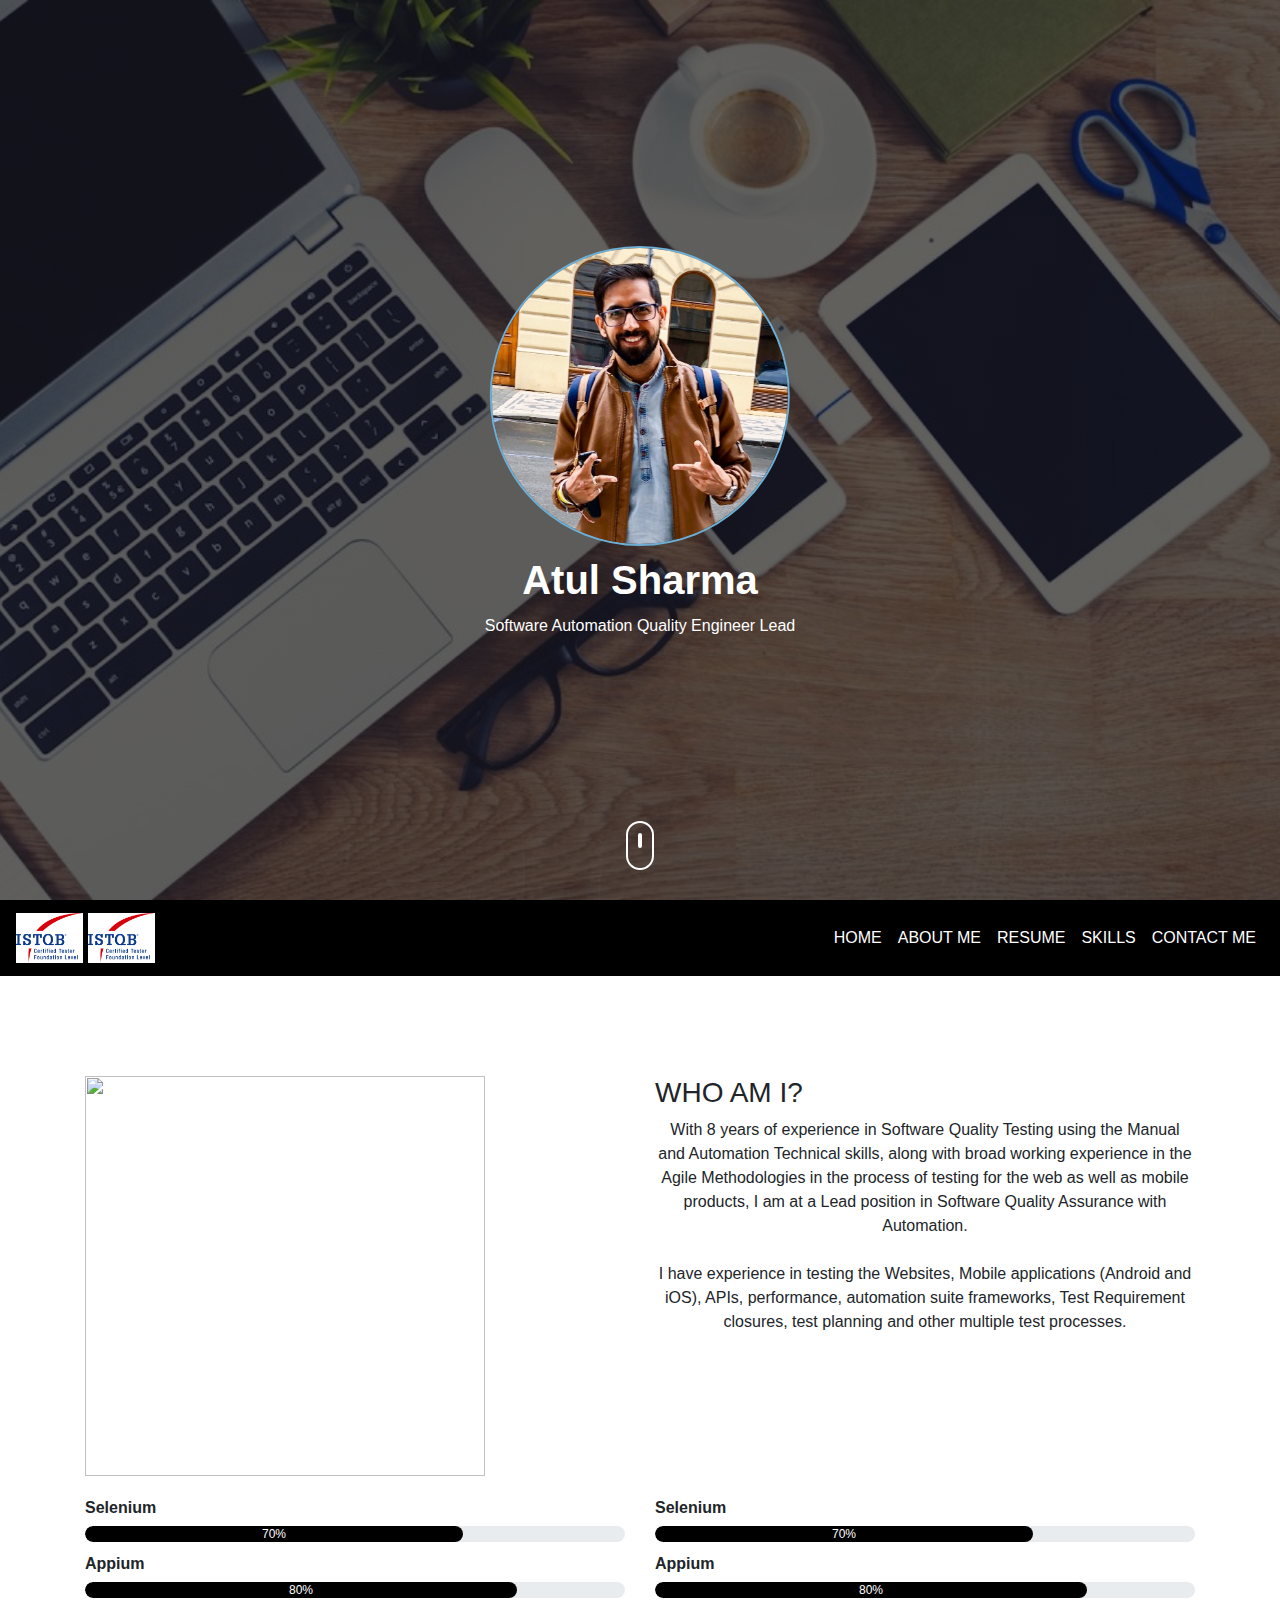
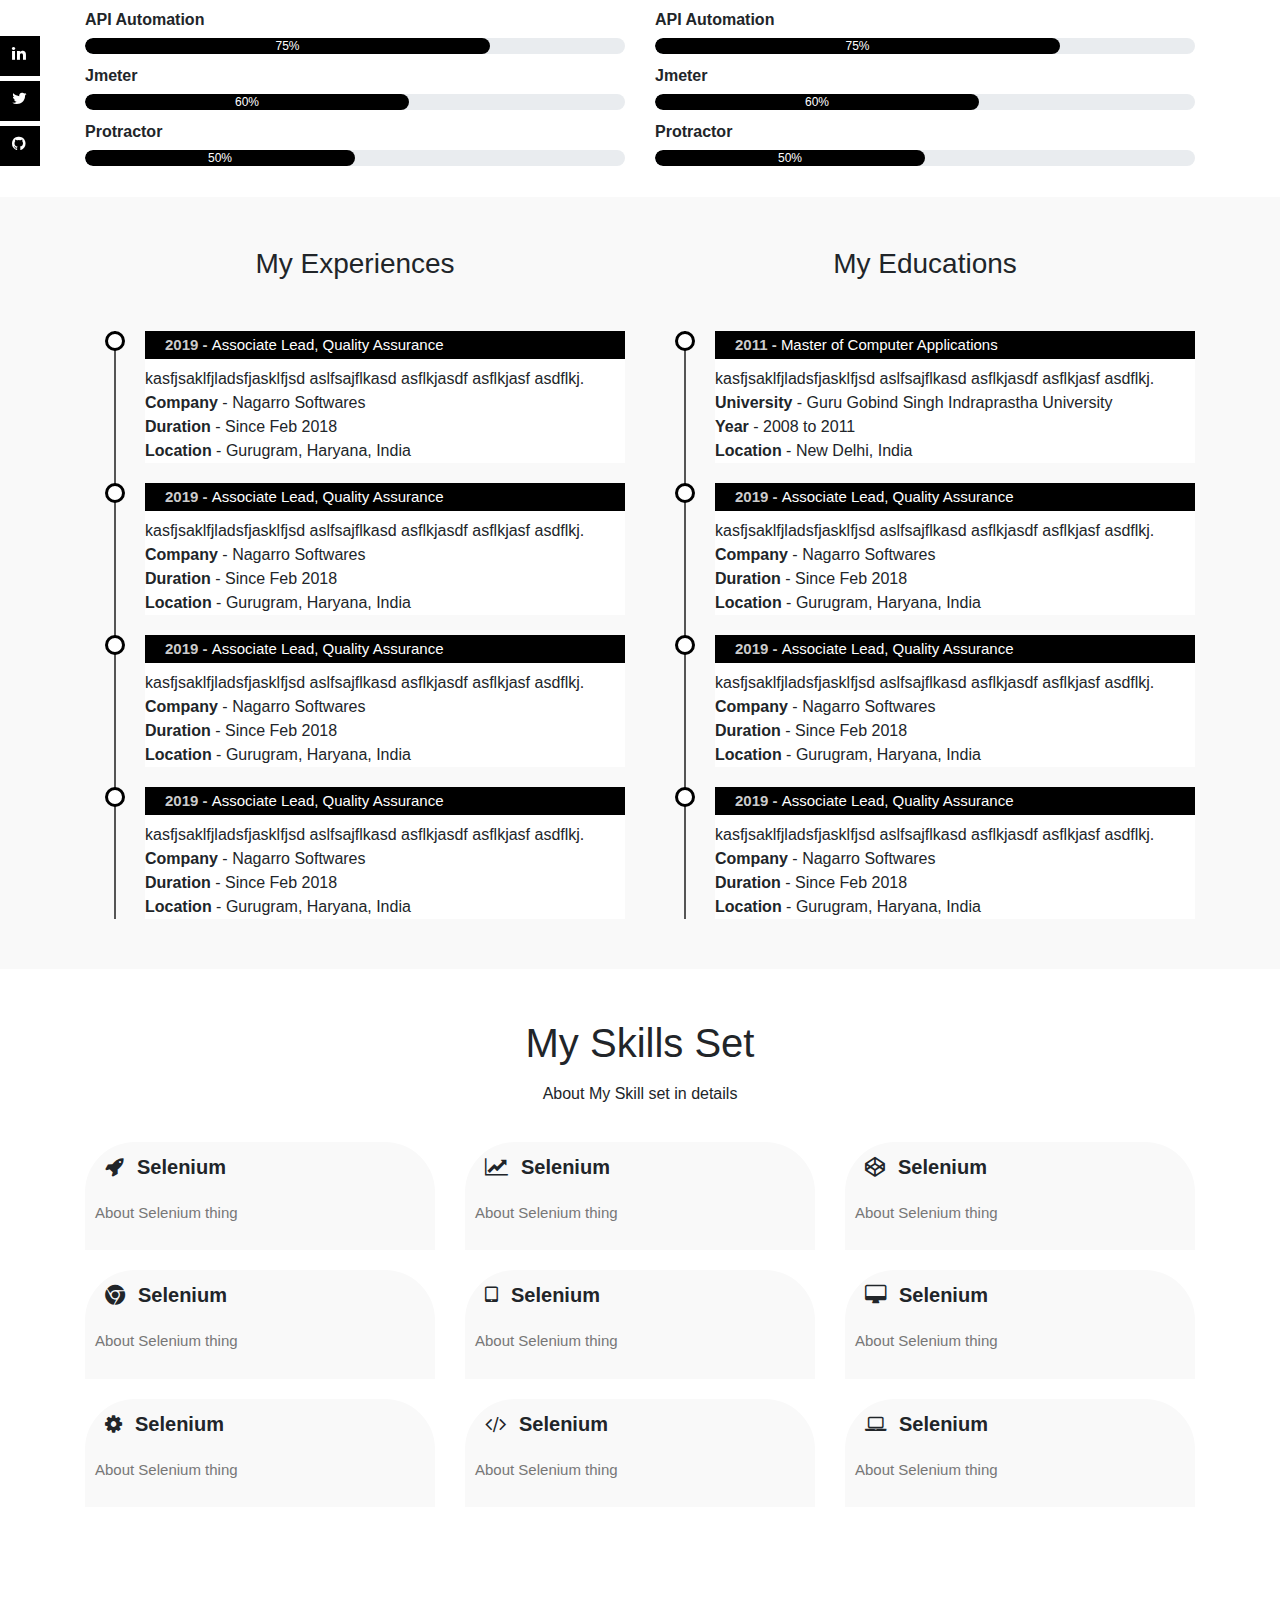
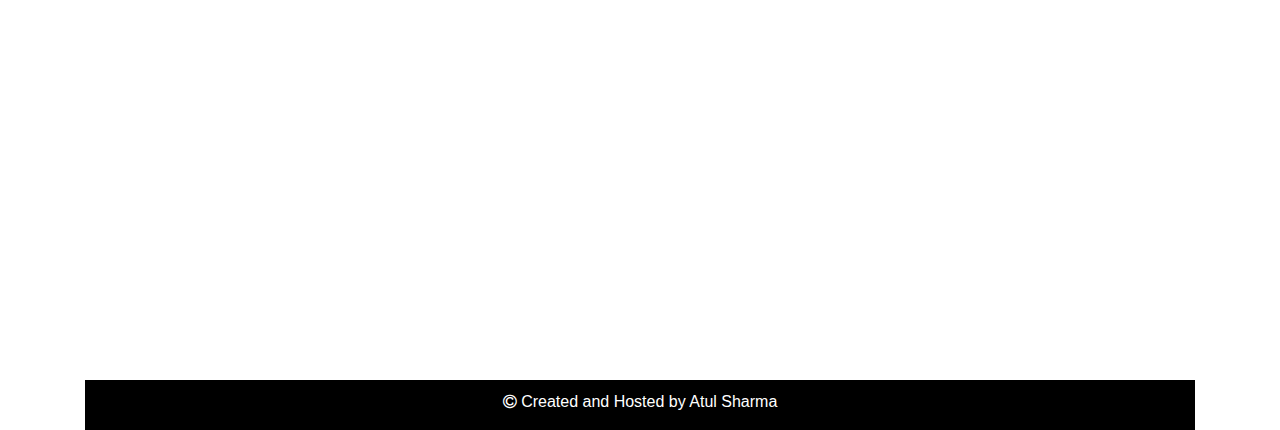
==== index.html @ bc39ff51 "updated index.html" ====
<html>

<head>
    <title> Atul Sharma - Profile and Experience</title>
    <link rel="stylesheet" href="style.css">
    <link rel="stylesheet" href="https://stackpath.bootstrapcdn.com/bootstrap/4.4.1/css/bootstrap.min.css">
    <script src="https://code.jquery.com/jquery-3.4.1.slim.min.js"></script>
    <script src="https://cdn.jsdelivr.net/npm/popper.js@1.16.0/dist/umd/popper.min.js"></script>
    <script src="https://stackpath.bootstrapcdn.com/bootstrap/4.4.1/js/bootstrap.min.js"></script>
    <link rel="stylesheet" href="https://stackpath.bootstrapcdn.com/font-awesome/4.7.0/css/font-awesome.min.css">
</head>

<body>
    <!------------ Section Header -------------->
    <section id="header">
        <div class="container text-center">
            <div class="user-box">
                <img src="img/croppedImage.jpg">
                <h1>Atul Sharma</h1>
                <p>Software Automation Quality Engineer Lead</p>
            </div>
        </div>
        <div class="scroll-btn">
            <div class="scroll-bar">
                <a href="#about"><span> </span></a>
            </div>
        </div>
    </section>
    <!---------------- User Info ------------------->
    <section id="user-info">
        <div class="nav-bar">
            <nav class="navbar navbar-expand-lg">
                <a class="navbar-brand" href="#"><img src="img/istqb.jpg">
                    <!---- We can add multiple images here under 'a' tag ----->
                    <img src="img/istqb.jpg">
                </a>
                <button class="navbar-toggler" type="button" data-toggle="collapse" data-target="#navbarNav"
                    aria-controls="navbarNav" aria-expanded="false" aria-label="Toggle navigation">
                    <i class="fa fa-bars"></i>
                </button>
                <div class="collapse navbar-collapse" id="navbarNav">
                    <ul class="navbar-nav ml-auto">
                        <li class="nav-item active">
                            <a class="nav-link" href="#top">HOME</a>
                        </li>
                        <li class="nav-item">
                            <a class="nav-link" href="#about">ABOUT ME</a>
                        </li>
                        <li class="nav-item">
                            <a class="nav-link" href="#resume">RESUME</a>
                        </li>
                        <li class="nav-item">
                            <a class="nav-link" href="#skills">SKILLS</a>
                        </li>
                        <li class="nav-item">
                            <a class="nav-link" href="#contact">CONTACT ME</a>
                        </li>

                    </ul>
                </div>
            </nav>
        </div>
        <!-- --------------------- About ----------------->
        <div class="about container" id="about">

            <div class="row">
                <div class="col-md-6 text center">
                    <img src="img/curl-box-bg.svg" class="profile-img">

                </div>

                <div class="col-md-6">
                    <h3>WHO AM I?</h3>
                    <p align="center"> With 8 years of experience in Software Quality Testing using the Manual and
                        Automation Technical skills, along with broad working experience in the Agile Methodologies in
                        the process of testing for the web as well as mobile products, I am at a Lead position in
                        Software Quality Assurance with Automation.
                        <br><br>I have experience in testing the Websites, Mobile applications (Android and iOS), APIs,
                        performance, automation suite frameworks, Test Requirement closures, test planning and other
                        multiple test processes.
                    </p>



                </div>

            </div>
        </div>
        <div class="about container" id="aboutSkills">

            <div class="row">
                <div class="col-md-6 text center">

                    <div class="skills-bar">
                        <p>Selenium</p>
                        <div class="progress">
                            <div class="progress-bar" style="width: 70%;">70%</div>
                        </div>

                        <p>Appium</p>
                        <div class="progress">
                            <div class="progress-bar" style="width: 80%;">80%</div>
                        </div>

                        <p>API Automation</p>
                        <div class="progress">
                            <div class="progress-bar" style="width: 75%;">75%</div>
                        </div>

                        <p>Jmeter</p>
                        <div class="progress">
                            <div class="progress-bar" style="width: 60%;">60%</div>
                        </div>

                        <p>Protractor</p>
                        <div class="progress">
                            <div class="progress-bar" style="width: 50%;">50%</div>
                        </div>


                    </div>
                </div>
                <div class="col-md-6 text center">

                    <div class="skills-bar">
                        <p>Selenium</p>
                        <div class="progress">
                            <div class="progress-bar" style="width: 70%;">70%</div>
                        </div>

                        <p>Appium</p>
                        <div class="progress">
                            <div class="progress-bar" style="width: 80%;">80%</div>
                        </div>

                        <p>API Automation</p>
                        <div class="progress">
                            <div class="progress-bar" style="width: 75%;">75%</div>
                        </div>

                        <p>Jmeter</p>
                        <div class="progress">
                            <div class="progress-bar" style="width: 60%;">60%</div>
                        </div>

                        <p>Protractor</p>
                        <div class="progress">
                            <div class="progress-bar" style="width: 50%;">50%</div>
                        </div>


                    </div>
                </div>
            </div>
        </div>
        <div class="social-icons">
            <ul>
                <a href="#">
                </a><a href="https://www.linkedin.com/in/a2l/" target="_blank">
                    <li><i class="fa fa-linkedin"></i></li>
                </a>
                <a href="https://twitter.com/witty_A2L" target="_blank">
                    <li><i class="fa fa-twitter"></i></li>
                </a>
                <a href="https://github.com/Atulsharma8790" target="_blank">
                    <li><i class="fa fa-github"></i></li>
                </a>
                <!-- <a href="https://www.facebook.com" target="_blank">
                    <li><i class="fa fa-facebook"></i></li>
                </a> -->

            </ul>
        </div>
        <!-- ------------------- Resume ----------------- -->

        <div class="resume" id="resume">
            <div class="container">
                <div class="row">
                    <div class="col-md-6">
                        <h3 class="text-center">My Experiences</h3>
                        <ul class="timeline">
                            <li>
                                <h4><span>2019 - </span>Associate Lead, Quality Assurance</h4>
                                <p>kasfjsaklfjladsfjasklfjsd aslfsajflkasd asflkjasdf asflkjasf asdflkj. <br>
                                    <b>Company</b> - Nagarro Softwares<br>
                                    <b>Duration</b> - Since Feb 2018<br>
                                    <b>Location</b> - Gurugram, Haryana, India<br>
                                </p>
                            </li>

                            <li>
                                <h4><span>2019 - </span>Associate Lead, Quality Assurance</h4>
                                <p>kasfjsaklfjladsfjasklfjsd aslfsajflkasd asflkjasdf asflkjasf asdflkj. <br>
                                    <b>Company</b> - Nagarro Softwares<br>
                                    <b>Duration</b> - Since Feb 2018<br>
                                    <b>Location</b> - Gurugram, Haryana, India<br>
                                </p>
                            </li>

                            <li>
                                <h4><span>2019 - </span>Associate Lead, Quality Assurance</h4>
                                <p>kasfjsaklfjladsfjasklfjsd aslfsajflkasd asflkjasdf asflkjasf asdflkj. <br>
                                    <b>Company</b> - Nagarro Softwares<br>
                                    <b>Duration</b> - Since Feb 2018<br>
                                    <b>Location</b> - Gurugram, Haryana, India<br>
                                </p>
                            </li>

                            <li>
                                <h4><span>2019 - </span>Associate Lead, Quality Assurance</h4>
                                <p>kasfjsaklfjladsfjasklfjsd aslfsajflkasd asflkjasdf asflkjasf asdflkj. <br>
                                    <b>Company</b> - Nagarro Softwares<br>
                                    <b>Duration</b> - Since Feb 2018<br>
                                    <b>Location</b> - Gurugram, Haryana, India<br>
                                </p>
                            </li>
                        </ul>
                    </div>

                    <div class="col-md-6">
                        <h3 class="text-center">My Educations</h3>
                        <ul class="timeline">
                            <li>
                                <h4><span>2011 - </span>Master of Computer Applications</h4>
                                <p>kasfjsaklfjladsfjasklfjsd aslfsajflkasd asflkjasdf asflkjasf asdflkj. <br>
                                    <b>University</b> - Guru Gobind Singh Indraprastha University<br>
                                    <b>Year</b> - 2008 to 2011<br>
                                    <b>Location</b> - New Delhi, India<br>
                                </p>
                            </li>

                            <li>
                                <h4><span>2019 - </span>Associate Lead, Quality Assurance</h4>
                                <p>kasfjsaklfjladsfjasklfjsd aslfsajflkasd asflkjasdf asflkjasf asdflkj. <br>
                                    <b>Company</b> - Nagarro Softwares<br>
                                    <b>Duration</b> - Since Feb 2018<br>
                                    <b>Location</b> - Gurugram, Haryana, India<br>
                                </p>
                            </li>

                            <li>
                                <h4><span>2019 - </span>Associate Lead, Quality Assurance</h4>
                                <p>kasfjsaklfjladsfjasklfjsd aslfsajflkasd asflkjasdf asflkjasf asdflkj. <br>
                                    <b>Company</b> - Nagarro Softwares<br>
                                    <b>Duration</b> - Since Feb 2018<br>
                                    <b>Location</b> - Gurugram, Haryana, India<br>
                                </p>
                            </li>

                            <li>
                                <h4><span>2019 - </span>Associate Lead, Quality Assurance</h4>
                                <p>kasfjsaklfjladsfjasklfjsd aslfsajflkasd asflkjasdf asflkjasf asdflkj. <br>
                                    <b>Company</b> - Nagarro Softwares<br>
                                    <b>Duration</b> - Since Feb 2018<br>
                                    <b>Location</b> - Gurugram, Haryana, India<br>
                                </p>
                            </li>
                        </ul>
                    </div>
                </div>
            </div>
        </div>

        <!-- ----------- Skills ---------------->
        <div class="skills" id="skills">
            <div class="container">
                <h1 class="text-center">My Skills Set</h1>
                <p class="text-center">About My Skill set in details</p>

                <div class="row">
                    <div class="col-md-4">

                        <div class="skills-box">
                            <i class="fa fa-rocket"></i><span>Selenium</span>
                            <p>About Selenium thing</p>

                        </div>
                    </div>

                    <div class="col-md-4">

                        <div class="skills-box">
                            <i class="fa fa-line-chart"></i><span>Selenium</span>
                            <p>About Selenium thing</p>

                        </div>
                    </div>

                    <div class="col-md-4">

                        <div class="skills-box">
                            <i class="fa fa-codepen"></i><span>Selenium</span>
                            <p>About Selenium thing</p>

                        </div>
                    </div>
                </div>


                <div class="row">
                    <div class="col-md-4">

                        <div class="skills-box">
                            <i class="fa fa-chrome"></i><span>Selenium</span>
                            <p>About Selenium thing</p>

                        </div>
                    </div>

                    <div class="col-md-4">

                        <div class="skills-box">
                            <i class="fa fa-tablet"></i><span>Selenium</span>
                            <p>About Selenium thing</p>

                        </div>
                    </div>

                    <div class="col-md-4">

                        <div class="skills-box">
                            <i class="fa fa-desktop"></i><span>Selenium</span>
                            <p>About Selenium thing</p>

                        </div>
                    </div>
                </div>

                <div class="row">
                    <div class="col-md-4">

                        <div class="skills-box">
                            <i class="fa fa-cog"></i><span>Selenium</span>
                            <p>About Selenium thing</p>

                        </div>
                    </div>

                    <div class="col-md-4">

                        <div class="skills-box">
                            <i class="fa fa-code"></i><span>Selenium</span>
                            <p>About Selenium thing</p>

                        </div>
                    </div>

                    <div class="col-md-4">

                        <div class="skills-box">
                            <i class="fa fa-laptop"></i><span>Selenium</span>
                            <p>About Selenium thing</p>

                        </div>
                    </div>
                </div>


            </div>
        </div>

        <!-- ---------------------------- Contact ------------------------->

        <div class="contact" id="contact">
            <div class="container text-center">
                <h1>Contact Me</h1>
                <p class="text-center">Text to Contact me at </p>

                <div class="row">
                    <div class="col-md-4">
                        <i class="fa fa-phone"></i>
                        <a href="tel:+91-9953893369">
                            <p>+91-9953893369</p>
                        </a>
                    </div>
                    <div class="col-md-4">
                        <i class="fa fa-envelope"></i>
                        <p><a href="mailto:atulsharma8790@gmail.com">atulsharma8790@gmail.com</a></p>
                    </div>
                    <div class="col-md-4">
                        <i class="fa fa-skype"></i>
                        <a href="skype:atulsharma4710">
                            <p>atulsharma4710</p>
                        </a>

                    </div>

                </div>
                <button type="button" class="btn btn-primary"><a href="Atul-Sharma.pdf" target="_blank"
                        download="Resume - Atul Sharma"><i class="fa fa-download"></i> Resume</a></button>


                <button type="button" id="hireMeBtn" class="btn btn-primary"
                    style="background-color: transparent; border: 2px solid white;" data-toggle="modal"
                    data-target="#hireMe"><i class="fa fa-rocket"></i>Hire Me</button>

                <!-- Modal -->
                <div id="hireMe" class="modal fade modalText" role="dialog">
                    <div class="modal-dialog">

                        <!-- Modal content-->
                        <div class="modal-content">
                            <div class="modal-header">
                                <h4 class="modal-title">Enter the Details</h4>
                                <button type="button" class="close" data-dismiss="modal">&times;</button>
                            </div>
                            <div class="modal-body">
                                <form id="hireMeForm" action="https://formsubmit.co/atulsharma8790@gmail.com"
                                    method="POST">
                                    <input type="hidden" name="_template" value="box">
<<<<<<< HEAD
                                    <input type="hidden" id="subject" name="_subject" value="">
=======
                                    <input type="hidden" name="_subject" value="New Mail Received from CV Website!">
>>>>>>> 82ee3b5fd1c518e5555a17d32659a6955528c646

                                    <div class="form-group">
                                        <label for="fullName">Enter Full Name/Company Name* : </label>
                                        <input type="text" class="form-control" id="fullName" name="Name"
                                            placeholder="Enter the full name" required>
                                    </div>

                                    <div class="form-group">
                                        <label for="emailId">Enter Email ID* : </label>
                                        <input type="email" class="form-control" id="emailId" name="Email"
                                            placeholder="Enter Email ID" required>
                                    </div>

                                    <div class="form-group">
                                        <label for="contactInfo">Enter the Contact Details* : </label>
                                        <input type="text" class="form-control" id="contactInfo" name="contactInfo"
                                            placeholder="Enter the Contact Details" required>
                                    </div>

                                    <div class="form-group">
                                        <label for="jobDescription">Enter the Job Description here : </label>
                                        <textarea id="jobDescription" class="form-control" name="JobDetails"
                                            placeholder="Enter the Job Description here..."></textarea>
                                    </div>
                                    <div class="modal-footer">
                                        <button type="submit" class="btn btn-outline-dark"
<<<<<<< HEAD
                                            style="border: 1px solid black;"
                                            onsubmit="var nameDetail = document.getElementById('fullName').value; document.getElementById('subject').value = 'Hiring Mail Received from - '+nameDetail;">Submit</button>
=======
                                            style="border: 1px solid black;">Submit</button>
>>>>>>> 82ee3b5fd1c518e5555a17d32659a6955528c646
                                        <button type="submit" class="btn btn-outline-dark"
                                            style="border: 1px solid black;" data-dismiss="modal">Close</button>
                                    </div>
                                </form>
                            </div>

                        </div>

                    </div>
                </div>

                <div class="footer text-center">
                    <p><i class="fa fa-copyright"></i> Created and Hosted by Atul Sharma </p>
                </div>
            </div>
    </section>

    <!-- -------------- Smooth Scroll ------------->
    <script src="smooth-scroll.js"></script>
    <script>
        var scroll = new SmoothScroll('a[href*="#"]');
    </script>


</body>

</html>
---- style.css ----
body
{
    margin: 0;
    padding: 0;
    font-family: sans-serif;
}
/************* header ****************/
#header
{
    height: 100vh;
    background: linear-gradient(rgba(0,0,0,0.6),rgba(0,0,0,0.6)),url(img/background.jpg);
    background-size: cover;
    background-position: center;
    background-attachment: fixed;
}
.user-box
{
    top: 50%;
    left: 50%;
    transform: translate(-50%,-50%);
    position: absolute;
}
.user-box img
{
    border-radius: 50%;
    width: 300px;
    border: 2px solid #6caed5;
}
.user-box h1
{
    color: white;
    font-weight: bold;
    margin: 10px;
}
.user-box p
{
    color: white;
}
.scroll-btn
{
    bottom: 30px;
    position: absolute;
    left: 50%;
    transform: translate(-50%);
    border: 2px solid #fff;
    padding: 10px 10px 20px;
    border-radius: 30px;
}
.scroll-bar span
{
    border: 2px solid #fff;
    font-size: 10px;
    border-radius: 30px;
}
.scroll-bar
{
    animation: mover 1s infinite alternate;
}
@keyframes mover
{
    0%{transform: translateY(0);}
    100%{transform: translateY(10px);}
}
.about
{
    margin-bottom: -130px;
    padding-top: 100px;
    padding-bottom: 50px;

}
.profile-img
{
    height: 400px;
}
.nav-bar
{
    top: 0;
    position: sticky;
    z-index: 2;
}
.navbar
{
    background-color: #000;
}
.navbar-brand img
{
    height: 50px;
}
.nav-bar .fa-bars
{
    font-size: 35px;
    color: #fff; 
}
.navbar-toggler
{
    outline: none !important;
}
.navbar-nav
{
    float: right;
    text-align: right;

}
.nav-link
{
    color: #fff !important;
}
.skills-bar p
{
    margin-bottom: 6px;
    font-weight: 600;
}
.progress
{
    border-radius: 16px !important;
    margin-bottom: 10px;
}
.progress-bar
{
    border-radius: 16px;
    background: #000 !important;
}
/********** Resume ************/
.resume
{
    margin-top: -50px;
    padding-top: 50px;
    padding-bottom: 30px;
    background-color: #f9f9f9;
}
.resume h3
{
    margin-bottom: 50px;
}
.timeline
{
    list-style-type: none;
    position: relative;
}
.timeline:before
{
    content: '';
    background-color: #555;
    display: inline-block;
    position: absolute;
    left: 29px;
    width: 2px;
    height: 100%;
    z-index: 1;
}
.timeline li
{
    margin-bottom: 20px;
    margin-left: 20px;
    margin-top: 20px;
    background-color: #fff; 
}
.timeline li h4
{
    background-color: #000;
    padding: 5px 0 5px 20px;
    color: #fff;
    font-size: 15px;
}
.timeline li h4 span
{
    font-weight: bold;
    color: #ccc;

}
.timeline li:before
{
    content: '';
    background: #fff;
    display: inline-block;
    position: absolute;
    border-radius: 50%;
    border: 3px solid #000;
    left: 20px;
    width: 20px;
    height: 20px;
    z-index: 1;
}

/****************** Skills *********************/
.skills
{
    padding-bottom: 50px;
    padding-top: 50px;
}
.skills h1
{
    margin-bottom: 15px;
}
.skills-box
{
    background-color: #f9f9f9;
    padding: 10px;
    margin-top: 20px;
    border-top-left-radius: 50px;
    border-top-right-radius: 50px;
}
.skills-box .fa
{
    margin: 0 10px;
    font-size: 20px;
}
.skills-box span
{
    margin: 3px;
    font-size: 20px;
    font-weight: bold;
}
.skills-box p
{
    font-size: 15px;
    margin-top: 20px;
    color: #777;
}
.skills-box:hover
{
    background-color: #000;
    color:#fff;
    border-top-left-radius: 50px;
    border-bottom-right-radius: 50px;
    border-top-right-radius: 0;
    border-bottom-left-radius: 0;
    transition: 1s;
}
.skills-box:hover p
{
    color: #fff;

}
/*************** Contact **************/
.contact
{
    padding-top: 50px;
    background: linear-gradient(rgba(0,0,0,0.8),rgba(0,0,0,0.8)),url(img/background.jpg);
    background-size: cover;
    background-position: center;
    background-attachment: fixed;
    color: #fff;
}
.contact .row
{
    padding: 30px 0;
    font-size: 22px;
}
.contact .col-md-4 .fa
{
    padding: 10px;
    font-size: 40px;
}
.contact .col-md-4 a
{
    color: #fff;
}
.contact .btn
{
    padding: 10px 25px 10px 25px;
    margin: 5px;
    border-radius: 30px;
    border: 2px solid white;
    background: transparent;
}
.contact .btn a
{
    color: #fff;
}
.contact .btn:focus{
    box-shadow: none !important;
}
.contact .btn:hover{
    border: 2px solid #000 !important;
    background-color: #000 !important;
    transition: 0.06s;
}
.contact .btn .fa
{
    margin-right: 10px;
}
.footer
{
    background: #000;
    height: 50px;
    margin-top: 50px;
    color: #fff;
    padding-top: 10px;
}
.fa-copyright
{
    color: #fff;
}
/************ social icons *****************/
.social-icons
{
    top: 50%;
    transform: translateY(-50%);
    position: sticky;
    z-index: 1;
    width: 80px;
}
.social-icons ul
{
    padding: initial;
}
.social-icons ul li
{
    height: 40px;
    width: 40px;
    list-style-type: none;
    padding-top: 6px;
    padding-left: 12px;
    margin-top: 5px;
    color: #fff;
    background: #000;
}
.social-icons ul li:hover
{
    padding-left: 30px;
    width: 80px;
    transition: 1s;
}
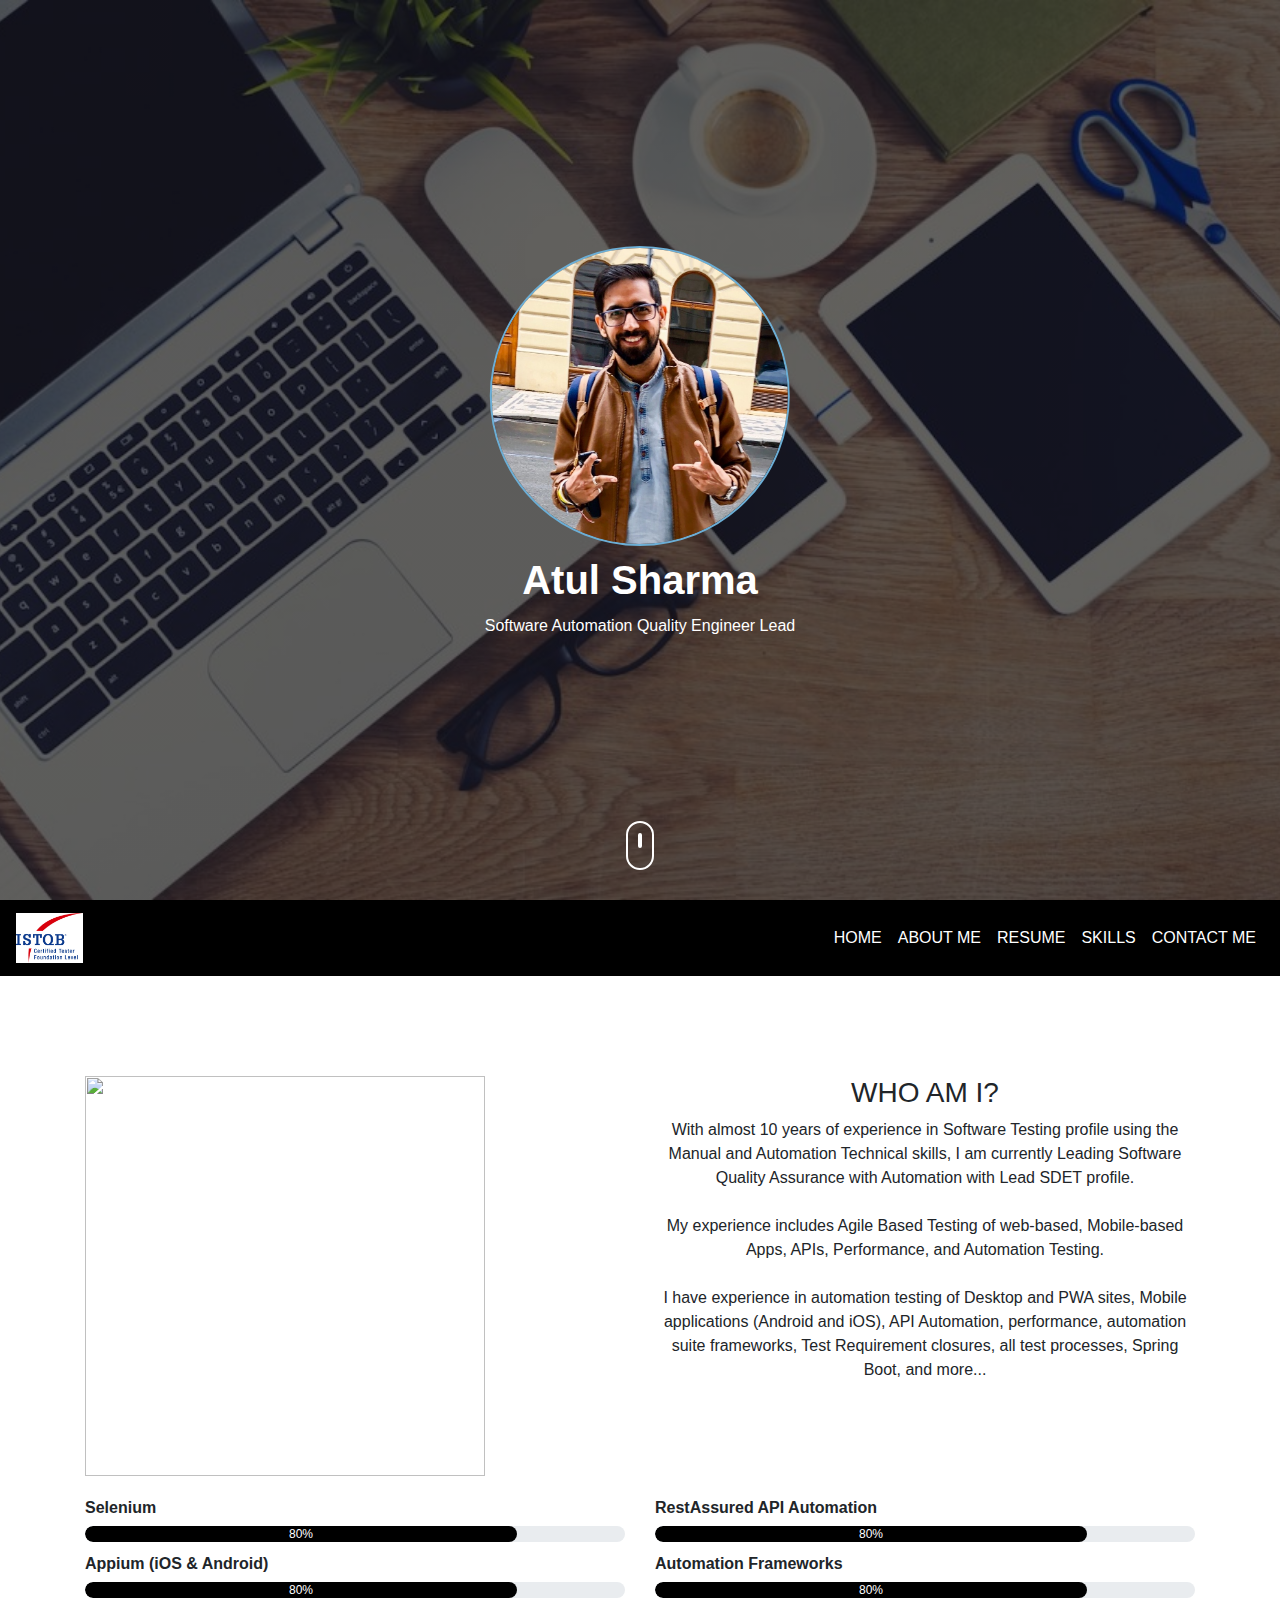
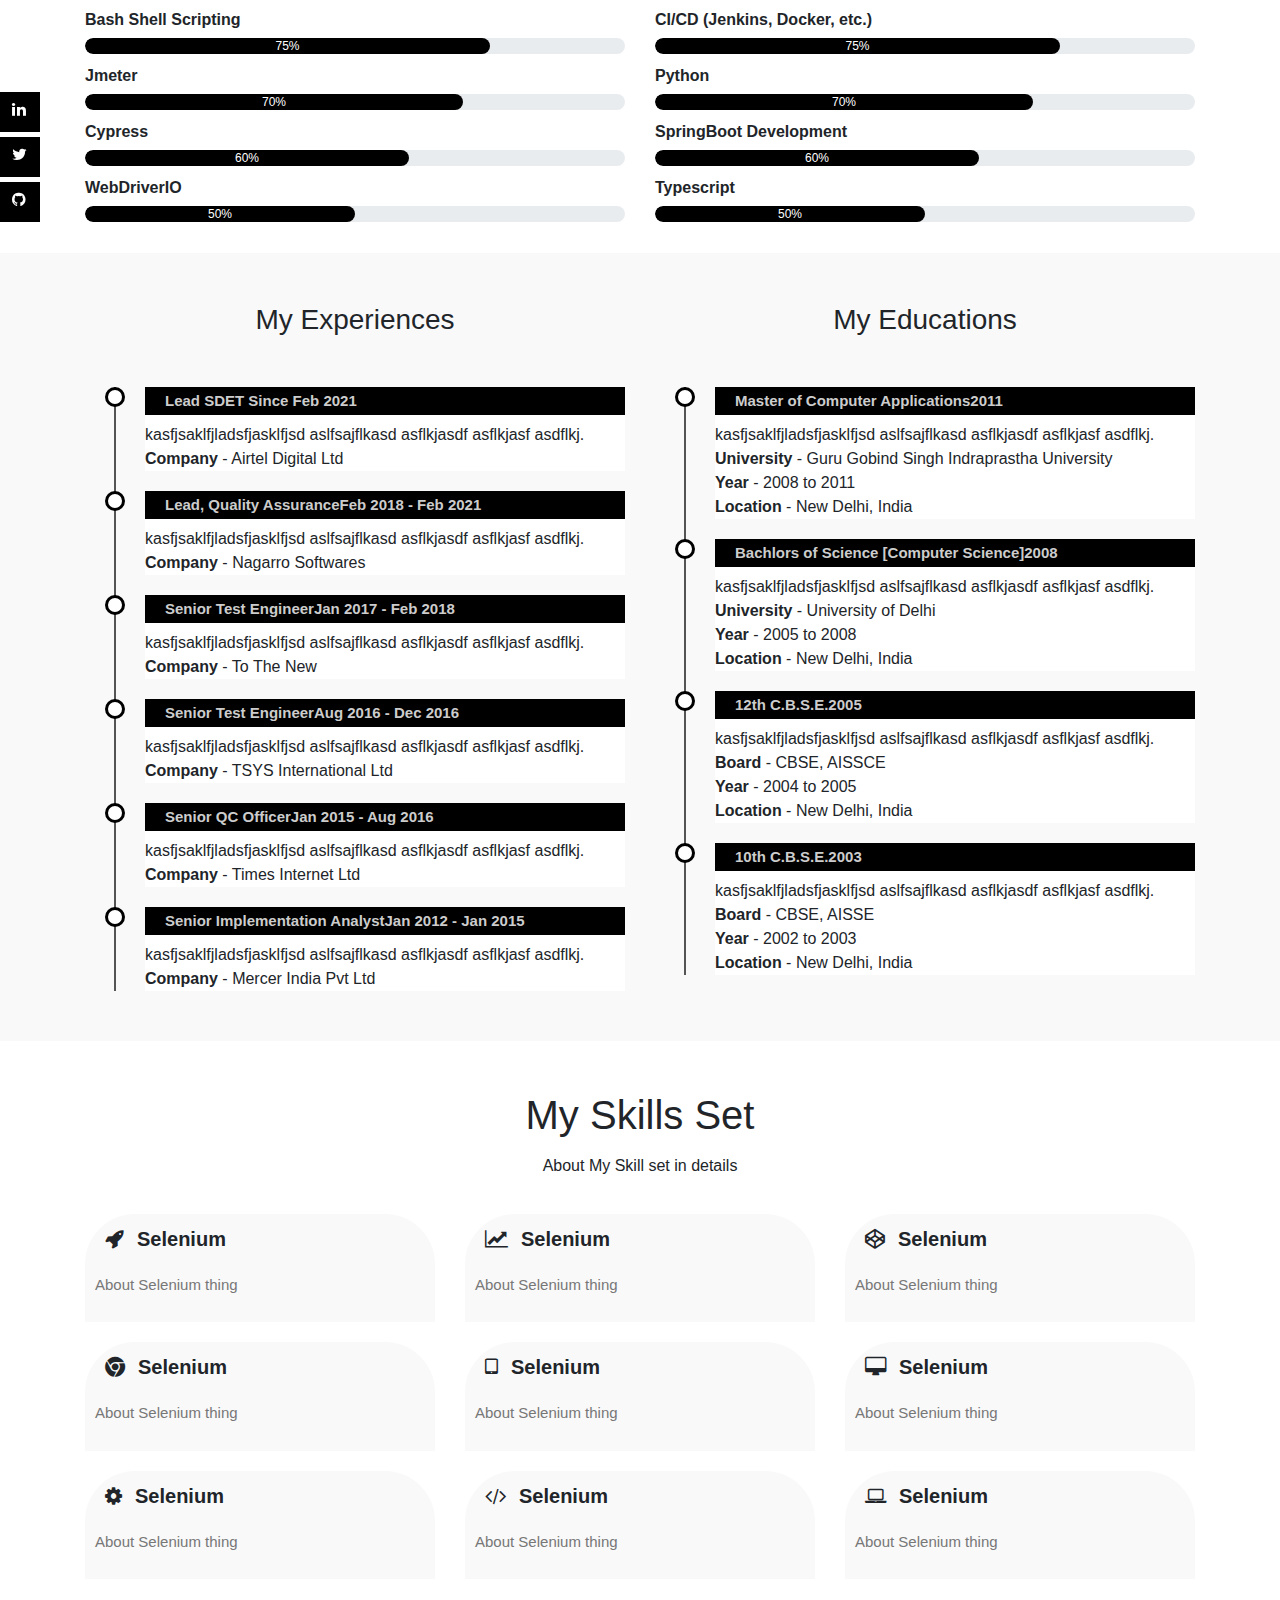
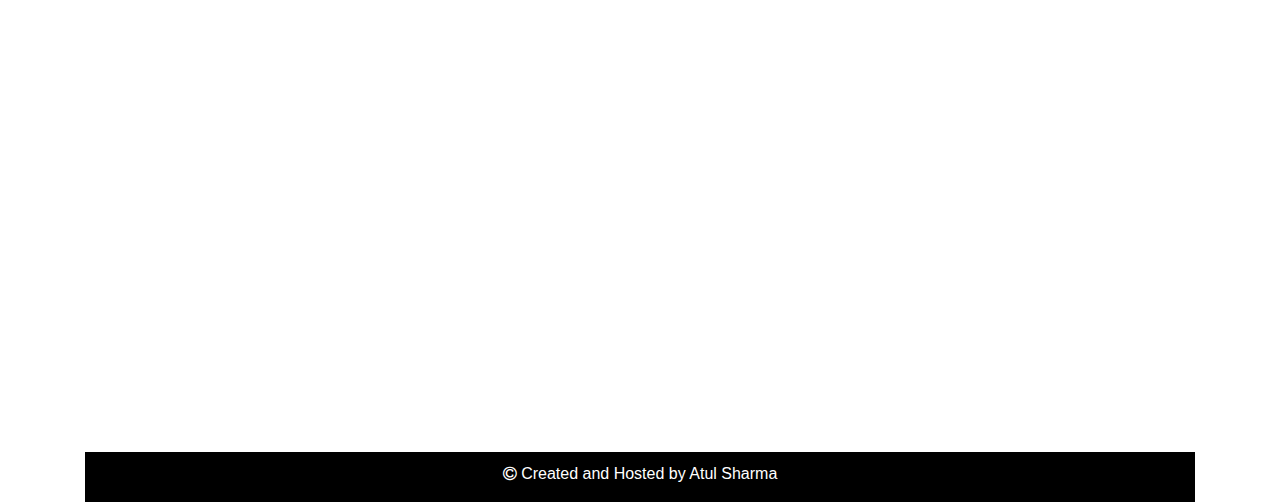
==== commit bcb27475: "Added telephone validation and increased modal size" ====
--- a/index.html
+++ b/index.html
@@ -3,6 +3,7 @@
 <head>
     <title> Atul Sharma - Profile and Experience</title>
     <link rel="stylesheet" href="style.css">
+    <link rel="shortcut icon" href="img/favicon.ico">
     <link rel="stylesheet" href="https://stackpath.bootstrapcdn.com/bootstrap/4.4.1/css/bootstrap.min.css">
     <script src="https://code.jquery.com/jquery-3.4.1.slim.min.js"></script>
     <script src="https://cdn.jsdelivr.net/npm/popper.js@1.16.0/dist/umd/popper.min.js"></script>
@@ -32,7 +33,7 @@
             <nav class="navbar navbar-expand-lg">
                 <a class="navbar-brand" href="#"><img src="img/istqb.jpg">
                     <!---- We can add multiple images here under 'a' tag ----->
-                    <img src="img/istqb.jpg">
+                    <!-- <img src="img/istqb.jpg"> -->
                 </a>
                 <button class="navbar-toggler" type="button" data-toggle="collapse" data-target="#navbarNav"
                     aria-controls="navbarNav" aria-expanded="false" aria-label="Toggle navigation">
@@ -70,14 +71,12 @@
                 </div>
 
                 <div class="col-md-6">
-                    <h3>WHO AM I?</h3>
-                    <p align="center"> With 8 years of experience in Software Quality Testing using the Manual and
-                        Automation Technical skills, along with broad working experience in the Agile Methodologies in
-                        the process of testing for the web as well as mobile products, I am at a Lead position in
-                        Software Quality Assurance with Automation.
-                        <br><br>I have experience in testing the Websites, Mobile applications (Android and iOS), APIs,
-                        performance, automation suite frameworks, Test Requirement closures, test planning and other
-                        multiple test processes.
+                    <h3 align="center">WHO AM I?</h3>
+                    <p align="center">With almost 10 years of experience in Software Testing profile using the Manual and
+                        Automation Technical skills, I am currently Leading Software Quality Assurance with Automation with Lead SDET profile.
+                        <br><br>My experience includes Agile Based Testing of web-based, Mobile-based Apps, APIs, Performance, and Automation Testing.
+                        <br><br>I have experience in automation testing of Desktop and PWA sites, Mobile applications (Android and iOS), API Automation,
+                        performance, automation suite frameworks, Test Requirement closures, all test processes, Spring Boot, and more...
                     </p>
 
 
@@ -94,60 +93,68 @@
                     <div class="skills-bar">
                         <p>Selenium</p>
                         <div class="progress">
+                            <div class="progress-bar" style="width: 80%;">80%</div>
+                        </div>
+
+                        <p>Appium (iOS & Android)</p>
+                        <div class="progress">
+                            <div class="progress-bar" style="width: 80%;">80%</div>
+                        </div>
+                        
+                        <p>Bash Shell Scripting</p>
+                        <div class="progress">
+                            <div class="progress-bar" style="width: 75%;">75%</div>
+                        </div>
+
+                        <p>Jmeter</p>
+                        <div class="progress">
                             <div class="progress-bar" style="width: 70%;">70%</div>
-                        </div>
-
-                        <p>Appium</p>
+                        </div>    
+                        
+                        <p>Cypress</p>
+                        <div class="progress">
+                            <div class="progress-bar" style="width: 60%;">60%</div>
+                        </div>
+
+                        <p>WebDriverIO</p>
+                        <div class="progress">
+                            <div class="progress-bar" style="width: 50%;">50%</div>
+                        </div>
+
+                    </div>
+                </div>
+                <div class="col-md-6 text center">
+
+                    <div class="skills-bar">
+                        <p>RestAssured API Automation</p>
                         <div class="progress">
                             <div class="progress-bar" style="width: 80%;">80%</div>
                         </div>
 
-                        <p>API Automation</p>
+                        <p>Automation Frameworks</p>
+                        <div class="progress">
+                            <div class="progress-bar" style="width: 80%;">80%</div>
+                        </div>
+
+                        <p>CI/CD (Jenkins, Docker, etc.)</p>
                         <div class="progress">
                             <div class="progress-bar" style="width: 75%;">75%</div>
-                        </div>
-
-                        <p>Jmeter</p>
+                        </div>    
+
+                        <p>Python</p>
+                        <div class="progress">
+                            <div class="progress-bar" style="width: 70%;">70%</div>
+                        </div>        
+
+                        <p>SpringBoot Development</p>
                         <div class="progress">
                             <div class="progress-bar" style="width: 60%;">60%</div>
-                        </div>
-
-                        <p>Protractor</p>
+                        </div>    
+
+                        <p>Typescript</p>
                         <div class="progress">
                             <div class="progress-bar" style="width: 50%;">50%</div>
-                        </div>
-
-
-                    </div>
-                </div>
-                <div class="col-md-6 text center">
-
-                    <div class="skills-bar">
-                        <p>Selenium</p>
-                        <div class="progress">
-                            <div class="progress-bar" style="width: 70%;">70%</div>
-                        </div>
-
-                        <p>Appium</p>
-                        <div class="progress">
-                            <div class="progress-bar" style="width: 80%;">80%</div>
-                        </div>
-
-                        <p>API Automation</p>
-                        <div class="progress">
-                            <div class="progress-bar" style="width: 75%;">75%</div>
-                        </div>
-
-                        <p>Jmeter</p>
-                        <div class="progress">
-                            <div class="progress-bar" style="width: 60%;">60%</div>
-                        </div>
-
-                        <p>Protractor</p>
-                        <div class="progress">
-                            <div class="progress-bar" style="width: 50%;">50%</div>
-                        </div>
-
+                        </div>    
 
                     </div>
                 </div>
@@ -180,38 +187,44 @@
                         <h3 class="text-center">My Experiences</h3>
                         <ul class="timeline">
                             <li>
-                                <h4><span>2019 - </span>Associate Lead, Quality Assurance</h4>
+                                <h4><span>Lead SDET </span><span class="myText">Since Feb 2021 </span></h4>
+                                <p>kasfjsaklfjladsfjasklfjsd aslfsajflkasd asflkjasdf asflkjasf asdflkj. <br>
+                                    <b>Company</b> - Airtel Digital Ltd<br>
+                                </p>
+                            </li>
+
+                            <li>
+                                <h4><span>Lead, Quality Assurance</span><span class="myText">Feb 2018 - Feb 2021</span></h4>
                                 <p>kasfjsaklfjladsfjasklfjsd aslfsajflkasd asflkjasdf asflkjasf asdflkj. <br>
                                     <b>Company</b> - Nagarro Softwares<br>
-                                    <b>Duration</b> - Since Feb 2018<br>
-                                    <b>Location</b> - Gurugram, Haryana, India<br>
-                                </p>
-                            </li>
-
-                            <li>
-                                <h4><span>2019 - </span>Associate Lead, Quality Assurance</h4>
-                                <p>kasfjsaklfjladsfjasklfjsd aslfsajflkasd asflkjasdf asflkjasf asdflkj. <br>
-                                    <b>Company</b> - Nagarro Softwares<br>
-                                    <b>Duration</b> - Since Feb 2018<br>
-                                    <b>Location</b> - Gurugram, Haryana, India<br>
-                                </p>
-                            </li>
-
-                            <li>
-                                <h4><span>2019 - </span>Associate Lead, Quality Assurance</h4>
-                                <p>kasfjsaklfjladsfjasklfjsd aslfsajflkasd asflkjasdf asflkjasf asdflkj. <br>
-                                    <b>Company</b> - Nagarro Softwares<br>
-                                    <b>Duration</b> - Since Feb 2018<br>
-                                    <b>Location</b> - Gurugram, Haryana, India<br>
-                                </p>
-                            </li>
-
-                            <li>
-                                <h4><span>2019 - </span>Associate Lead, Quality Assurance</h4>
-                                <p>kasfjsaklfjladsfjasklfjsd aslfsajflkasd asflkjasdf asflkjasf asdflkj. <br>
-                                    <b>Company</b> - Nagarro Softwares<br>
-                                    <b>Duration</b> - Since Feb 2018<br>
-                                    <b>Location</b> - Gurugram, Haryana, India<br>
+                                </p>
+                            </li>
+
+                            <li>
+                                <h4><span>Senior Test Engineer</span><span class="myText">Jan 2017 - Feb 2018</span></h4>
+                                <p>kasfjsaklfjladsfjasklfjsd aslfsajflkasd asflkjasdf asflkjasf asdflkj. <br>
+                                    <b>Company</b> - To The New<br>
+                                </p>
+                            </li>
+
+                            <li>
+                                <h4><span>Senior Test Engineer</span><span class="myText">Aug 2016 - Dec 2016</span></h4>
+                                <p>kasfjsaklfjladsfjasklfjsd aslfsajflkasd asflkjasdf asflkjasf asdflkj. <br>
+                                    <b>Company</b> - TSYS International Ltd<br>
+                                </p>
+                            </li>
+
+                            <li>
+                                <h4><span>Senior QC Officer</span><span class="myText">Jan 2015 - Aug 2016</span></h4>
+                                <p>kasfjsaklfjladsfjasklfjsd aslfsajflkasd asflkjasdf asflkjasf asdflkj. <br>
+                                    <b>Company</b> - Times Internet Ltd<br>
+                                </p>
+                            </li>
+
+                            <li>
+                                <h4><span>Senior Implementation Analyst</span><span class="myText">Jan 2012 - Jan 2015</span></h4>
+                                <p>kasfjsaklfjladsfjasklfjsd aslfsajflkasd asflkjasdf asflkjasf asdflkj. <br>
+                                    <b>Company</b> - Mercer India Pvt Ltd<br>
                                 </p>
                             </li>
                         </ul>
@@ -221,7 +234,7 @@
                         <h3 class="text-center">My Educations</h3>
                         <ul class="timeline">
                             <li>
-                                <h4><span>2011 - </span>Master of Computer Applications</h4>
+                                <h4><span>Master of Computer Applications</span><span class="myText">2011</span></h4>
                                 <p>kasfjsaklfjladsfjasklfjsd aslfsajflkasd asflkjasdf asflkjasf asdflkj. <br>
                                     <b>University</b> - Guru Gobind Singh Indraprastha University<br>
                                     <b>Year</b> - 2008 to 2011<br>
@@ -230,29 +243,29 @@
                             </li>
 
                             <li>
-                                <h4><span>2019 - </span>Associate Lead, Quality Assurance</h4>
-                                <p>kasfjsaklfjladsfjasklfjsd aslfsajflkasd asflkjasdf asflkjasf asdflkj. <br>
-                                    <b>Company</b> - Nagarro Softwares<br>
-                                    <b>Duration</b> - Since Feb 2018<br>
-                                    <b>Location</b> - Gurugram, Haryana, India<br>
-                                </p>
-                            </li>
-
-                            <li>
-                                <h4><span>2019 - </span>Associate Lead, Quality Assurance</h4>
-                                <p>kasfjsaklfjladsfjasklfjsd aslfsajflkasd asflkjasdf asflkjasf asdflkj. <br>
-                                    <b>Company</b> - Nagarro Softwares<br>
-                                    <b>Duration</b> - Since Feb 2018<br>
-                                    <b>Location</b> - Gurugram, Haryana, India<br>
-                                </p>
-                            </li>
-
-                            <li>
-                                <h4><span>2019 - </span>Associate Lead, Quality Assurance</h4>
-                                <p>kasfjsaklfjladsfjasklfjsd aslfsajflkasd asflkjasdf asflkjasf asdflkj. <br>
-                                    <b>Company</b> - Nagarro Softwares<br>
-                                    <b>Duration</b> - Since Feb 2018<br>
-                                    <b>Location</b> - Gurugram, Haryana, India<br>
+                                <h4><span>Bachlors of Science [Computer Science]</span><span class="myText">2008</span></h4>
+                                <p>kasfjsaklfjladsfjasklfjsd aslfsajflkasd asflkjasdf asflkjasf asdflkj. <br>
+                                    <b>University</b> - University of Delhi<br>
+                                    <b>Year</b> - 2005 to 2008<br>
+                                    <b>Location</b> - New Delhi, India<br>
+                                </p>
+                            </li>
+
+                            <li>
+                                <h4><span>12th C.B.S.E.</span><span class="myText">2005</span></h4>
+                                <p>kasfjsaklfjladsfjasklfjsd aslfsajflkasd asflkjasdf asflkjasf asdflkj. <br>
+                                    <b>Board</b> - CBSE, AISSCE<br>
+                                    <b>Year</b> - 2004 to 2005<br>
+                                    <b>Location</b> - New Delhi, India<br>
+                                </p>
+                            </li>
+
+                            <li>
+                                <h4><span>10th C.B.S.E.</span><span class="myText">2003</span></h4>
+                                <p>kasfjsaklfjladsfjasklfjsd aslfsajflkasd asflkjasdf asflkjasf asdflkj. <br>
+                                    <b>Board</b> - CBSE, AISSE<br>
+                                    <b>Year</b> - 2002 to 2003<br>
+                                    <b>Location</b> - New Delhi, India<br>
                                 </p>
                             </li>
                         </ul>
@@ -396,7 +409,7 @@
 
                 <!-- Modal -->
                 <div id="hireMe" class="modal fade modalText" role="dialog">
-                    <div class="modal-dialog">
+                    <div class="modal-dialog modal-lg">
 
                         <!-- Modal content-->
                         <div class="modal-content">
@@ -408,16 +421,12 @@
                                 <form id="hireMeForm" action="https://formsubmit.co/atulsharma8790@gmail.com"
                                     method="POST">
                                     <input type="hidden" name="_template" value="box">
-<<<<<<< HEAD
-                                    <input type="hidden" id="subject" name="_subject" value="">
-=======
                                     <input type="hidden" name="_subject" value="New Mail Received from CV Website!">
->>>>>>> 82ee3b5fd1c518e5555a17d32659a6955528c646
 
                                     <div class="form-group">
                                         <label for="fullName">Enter Full Name/Company Name* : </label>
                                         <input type="text" class="form-control" id="fullName" name="Name"
-                                            placeholder="Enter the full name" required>
+                                            placeholder="Enter the full name" required >
                                     </div>
 
                                     <div class="form-group">
@@ -428,25 +437,22 @@
 
                                     <div class="form-group">
                                         <label for="contactInfo">Enter the Contact Details* : </label>
-                                        <input type="text" class="form-control" id="contactInfo" name="contactInfo"
-                                            placeholder="Enter the Contact Details" required>
+                                        <input type="tel" class="form-control" id="contactInfo" name="Contact Info" pattern="[+]{1}[0-9]{2}-[0-9]{10}"
+                                            placeholder="Enter the Contact Details (+91-1234567890)" required>
+                                            <small style="font-size: 10px; font-weight: bold; color:#777">Format: +91-1234567890</small>
                                     </div>
 
                                     <div class="form-group">
                                         <label for="jobDescription">Enter the Job Description here : </label>
-                                        <textarea id="jobDescription" class="form-control" name="JobDetails"
-                                            placeholder="Enter the Job Description here..."></textarea>
+                                        <textarea id="jobDescription" class="form-control" name="Job Description"
+                                            placeholder="Enter the Job Description here..." rows="5"></textarea>
                                     </div>
                                     <div class="modal-footer">
                                         <button type="submit" class="btn btn-outline-dark"
-<<<<<<< HEAD
-                                            style="border: 1px solid black;"
-                                            onsubmit="var nameDetail = document.getElementById('fullName').value; document.getElementById('subject').value = 'Hiring Mail Received from - '+nameDetail;">Submit</button>
-=======
-                                            style="border: 1px solid black;">Submit</button>
->>>>>>> 82ee3b5fd1c518e5555a17d32659a6955528c646
+                                            style="border: 1px solid #777;" onmouseover="var companyName = document.getElementById('fullName').value; document.getElementsByName('_subject')[0].value = 'Hiring Mail Received from - ' + companyName;">Submit</button>
+                                            <!-- onsubmit="var companyName = document.getElementById('fullName').value; document.getElementsByName('_subject')[0].value = 'Hiring Mail Received from - ' + companyName;" -->
                                         <button type="submit" class="btn btn-outline-dark"
-                                            style="border: 1px solid black;" data-dismiss="modal">Close</button>
+                                            style="border: 1px solid #777;" data-dismiss="modal">Close</button>
                                     </div>
                                 </form>
                             </div>
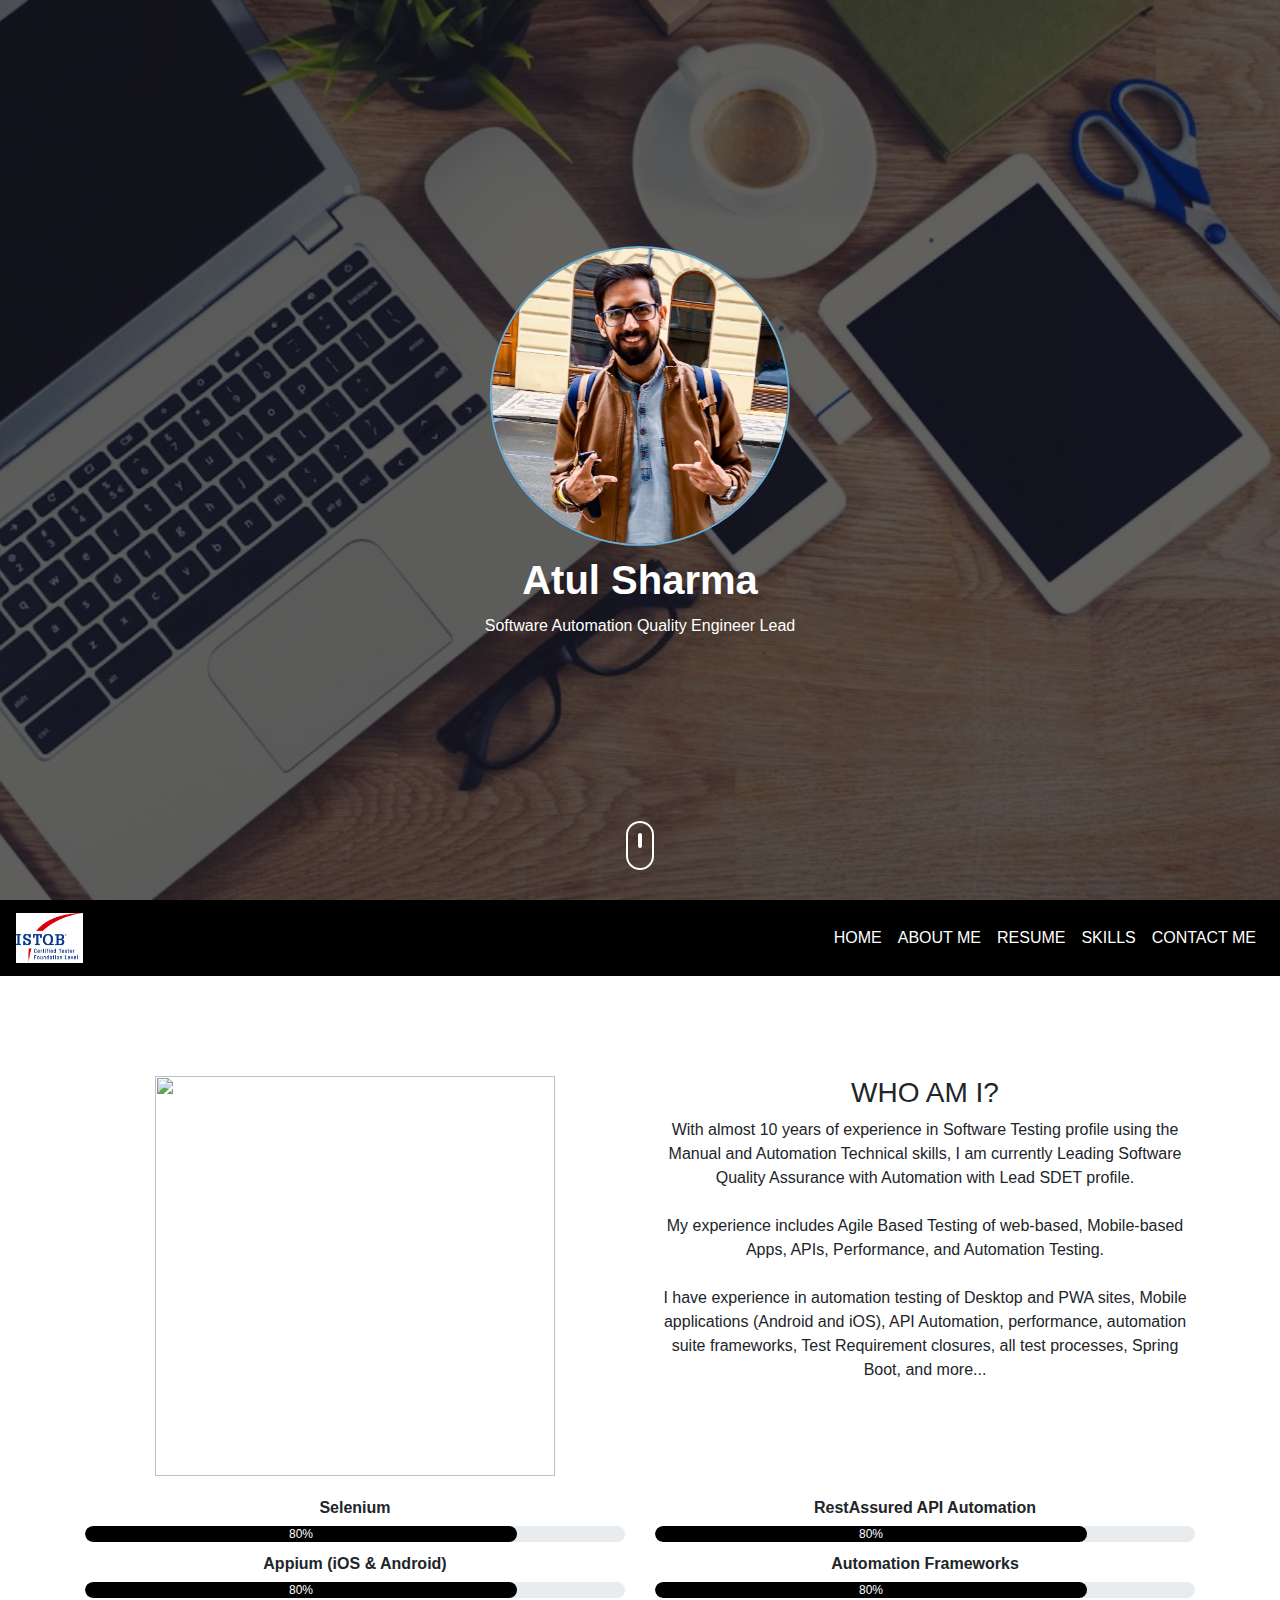
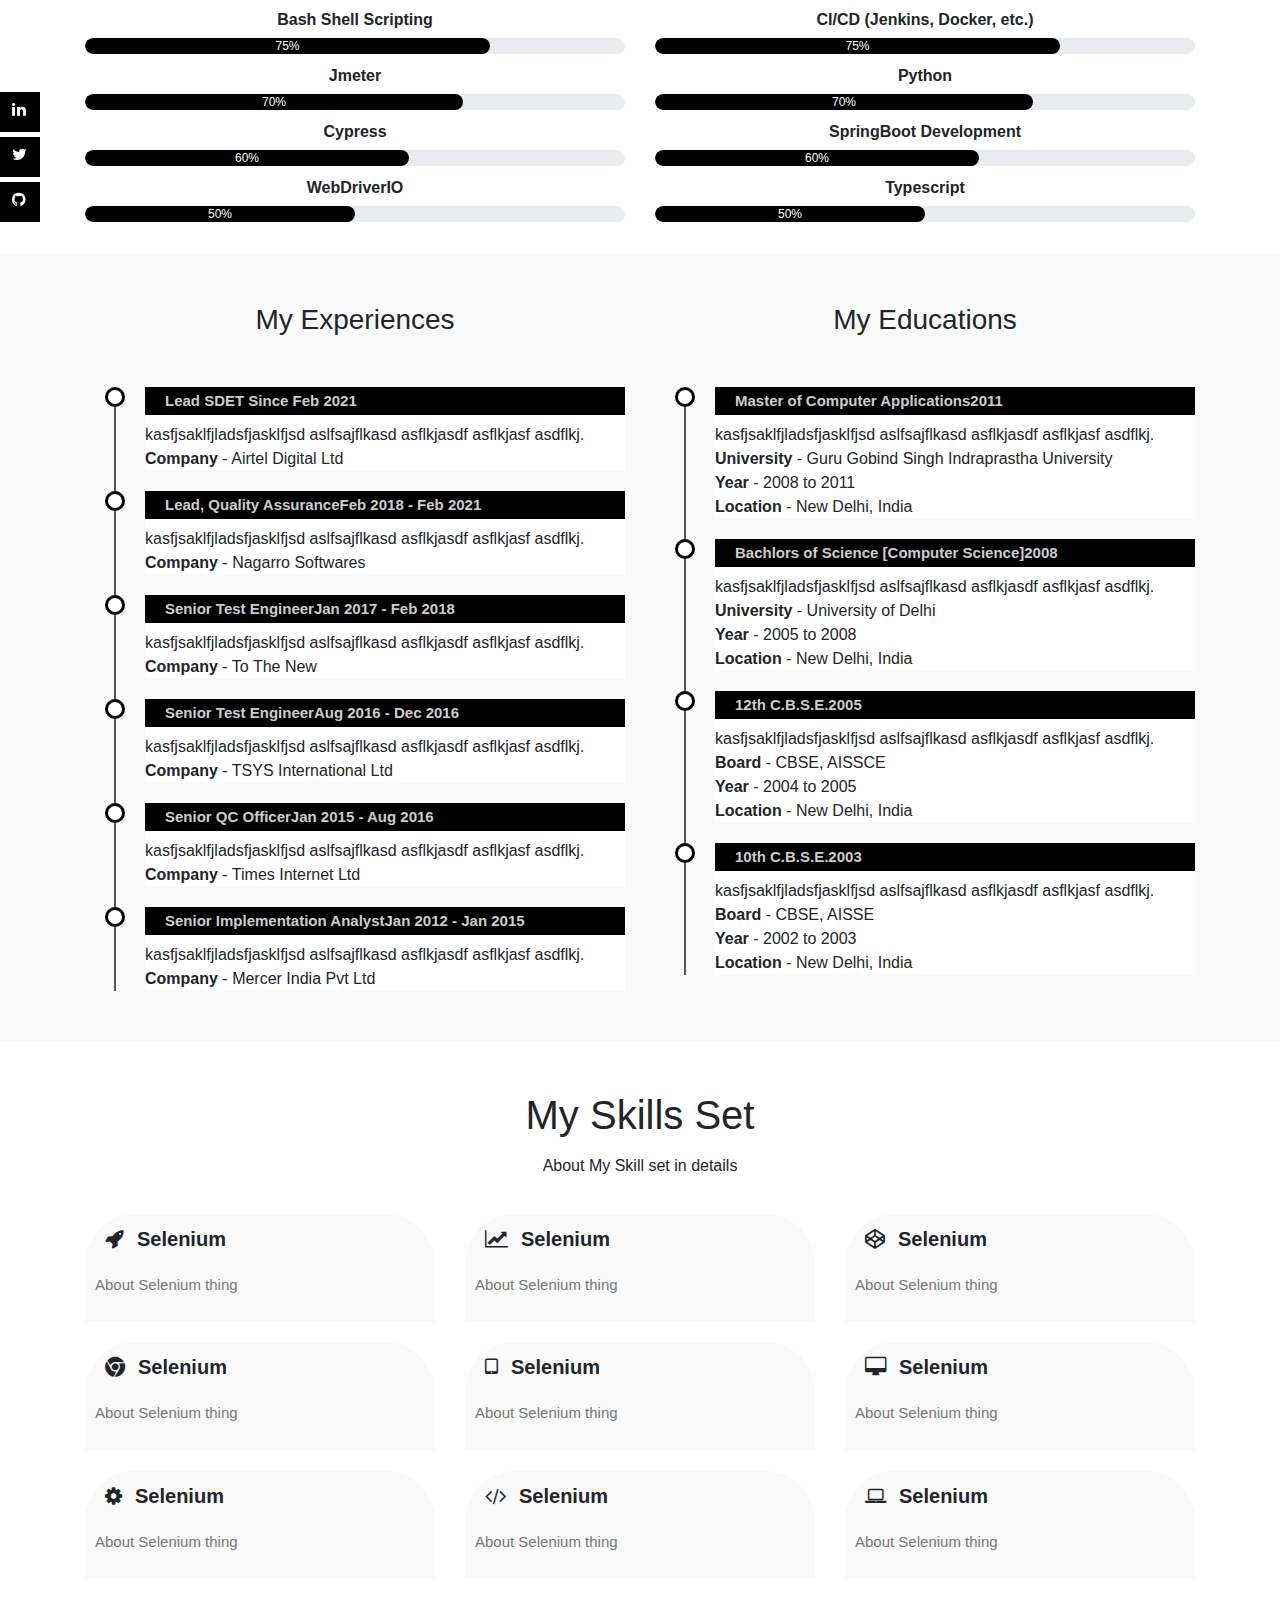
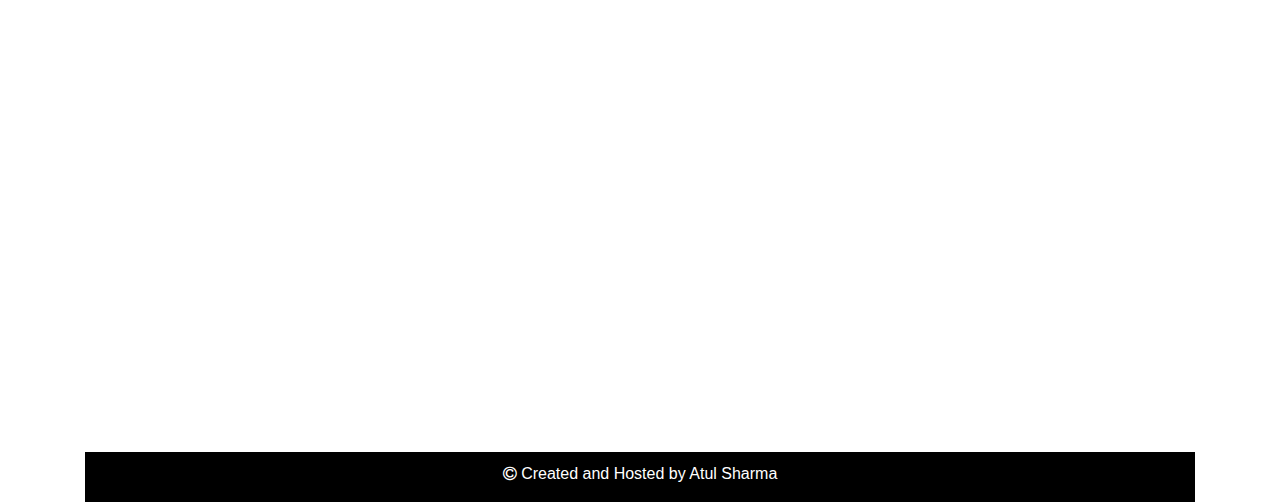
==== commit a2a523ff: "modified responsiveness" ====
--- a/index.html
+++ b/index.html
@@ -65,12 +65,12 @@
         <div class="about container" id="about">
 
             <div class="row">
-                <div class="col-md-6 text center">
+                <div class="col-lg-6 col-xs-6 text center" style="text-align: center;">
                     <img src="img/curl-box-bg.svg" class="profile-img">
 
                 </div>
 
-                <div class="col-md-6">
+                <div class="col-lg-6 col-xs-6" style="text-align: center;">
                     <h3 align="center">WHO AM I?</h3>
                     <p align="center">With almost 10 years of experience in Software Testing profile using the Manual and
                         Automation Technical skills, I am currently Leading Software Quality Assurance with Automation with Lead SDET profile.
@@ -88,7 +88,7 @@
         <div class="about container" id="aboutSkills">
 
             <div class="row">
-                <div class="col-md-6 text center">
+                <div class="col-lg-6 col-xs-6 text center" style="text-align: center;">
 
                     <div class="skills-bar">
                         <p>Selenium</p>
@@ -123,7 +123,7 @@
 
                     </div>
                 </div>
-                <div class="col-md-6 text center">
+                <div class="col-lg-6 col-xs-6 text center" style="text-align: center;">
 
                     <div class="skills-bar">
                         <p>RestAssured API Automation</p>
@@ -183,7 +183,7 @@
         <div class="resume" id="resume">
             <div class="container">
                 <div class="row">
-                    <div class="col-md-6">
+                    <div class="col-lg-6 col-xs-6">
                         <h3 class="text-center">My Experiences</h3>
                         <ul class="timeline">
                             <li>
@@ -230,7 +230,7 @@
                         </ul>
                     </div>
 
-                    <div class="col-md-6">
+                    <div class="col-lg-6 col-xs-6">
                         <h3 class="text-center">My Educations</h3>
                         <ul class="timeline">
                             <li>
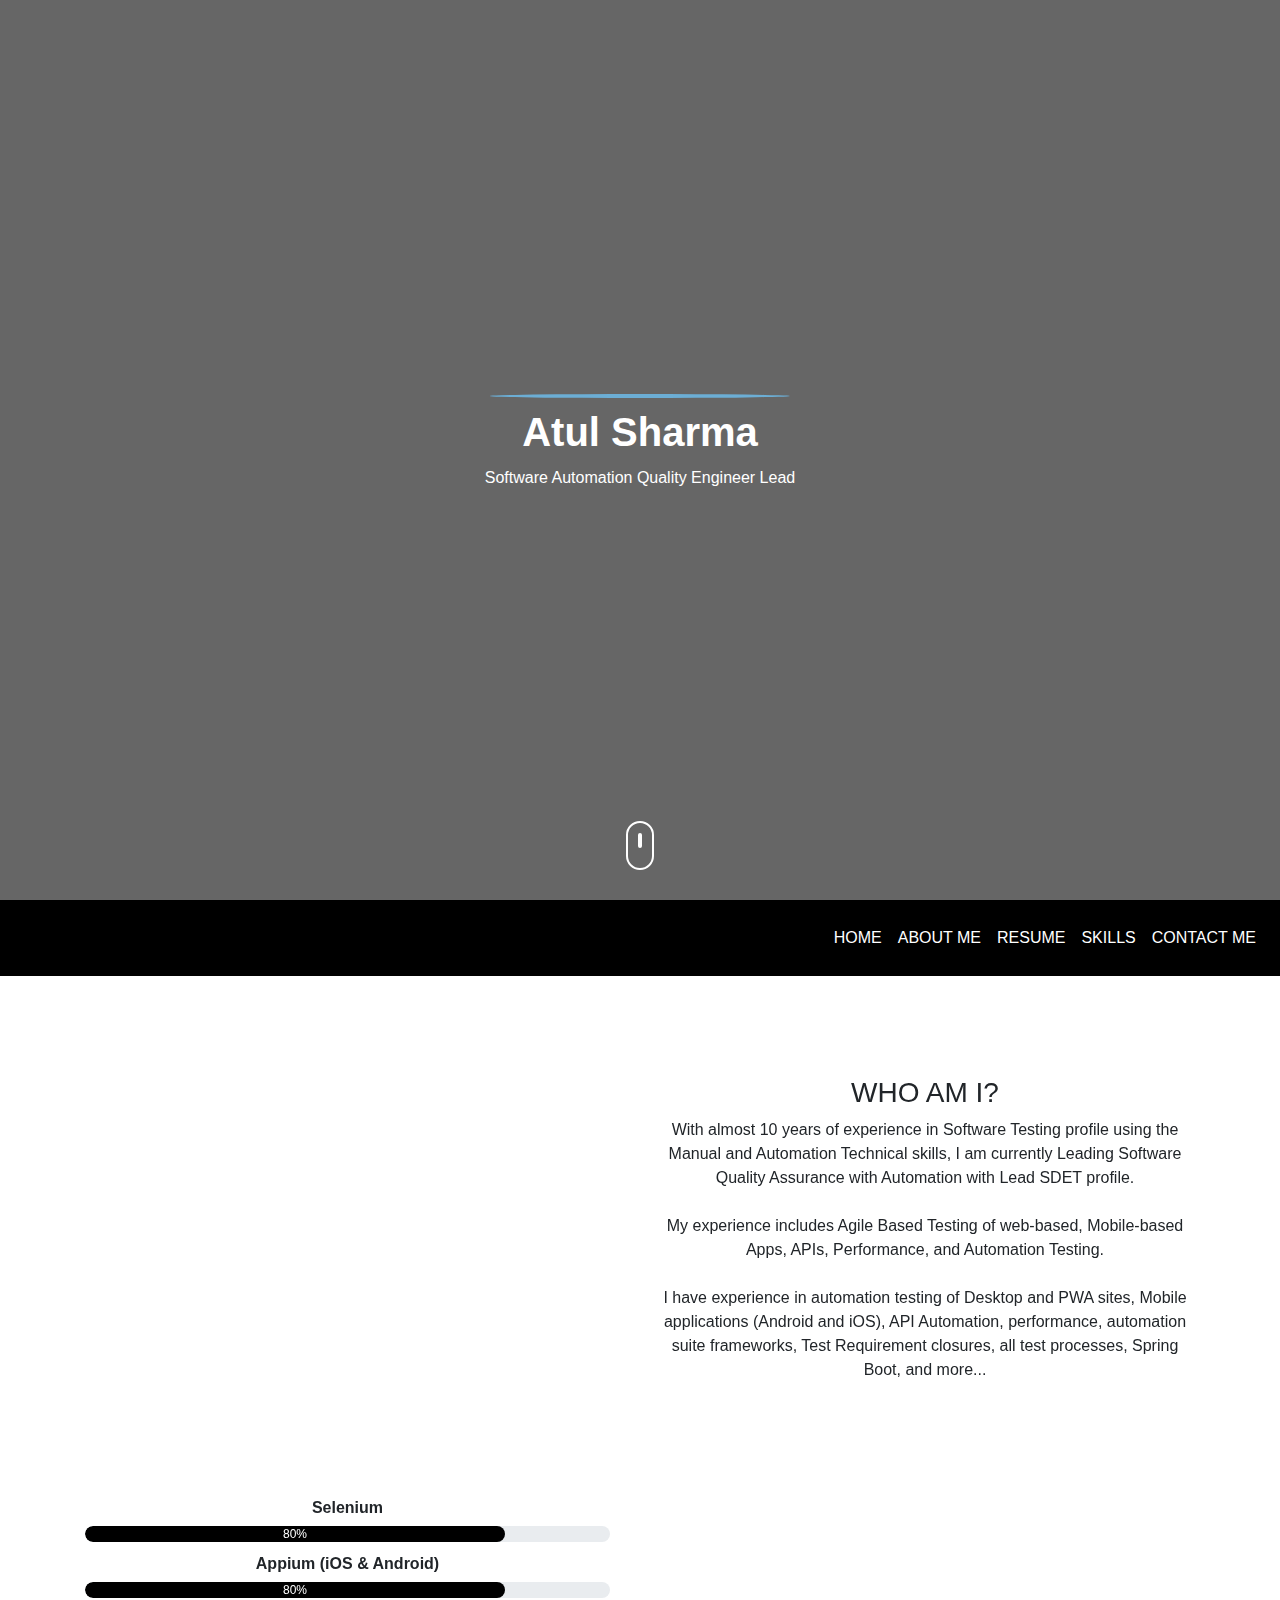
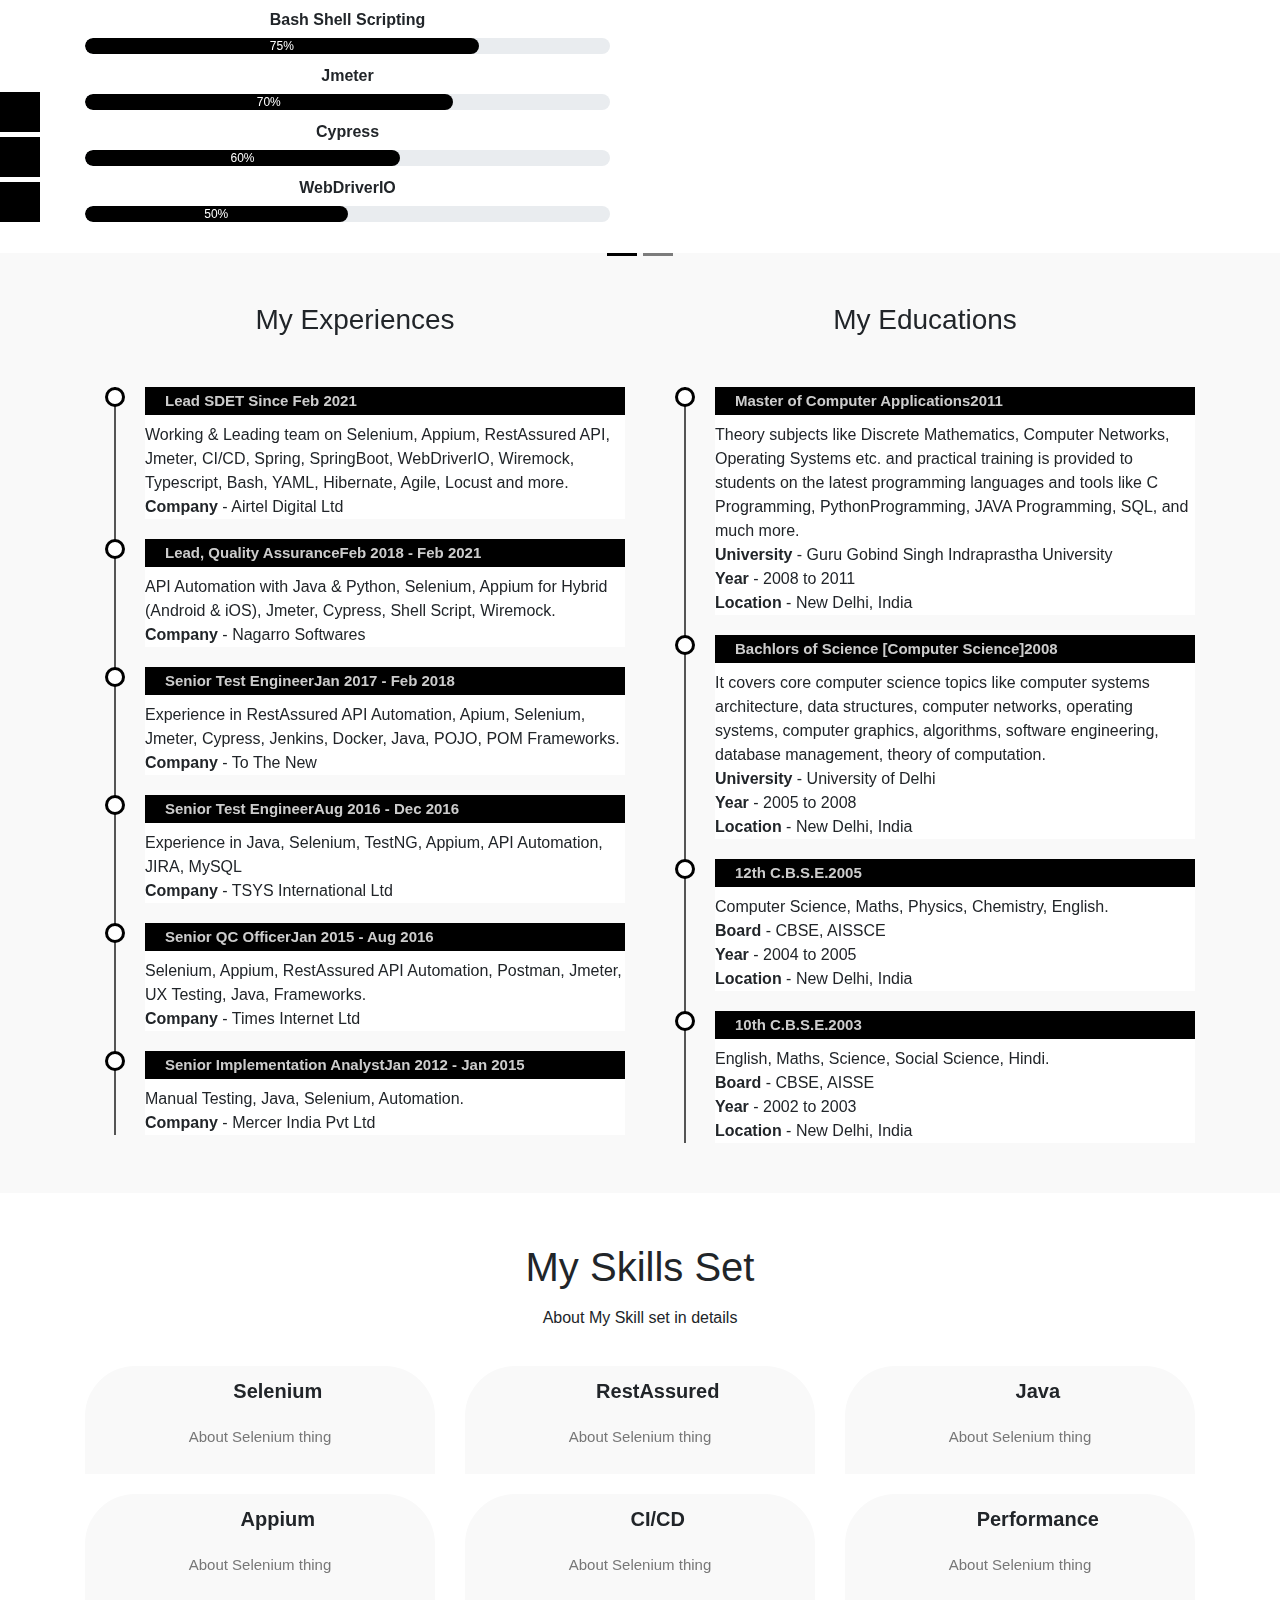
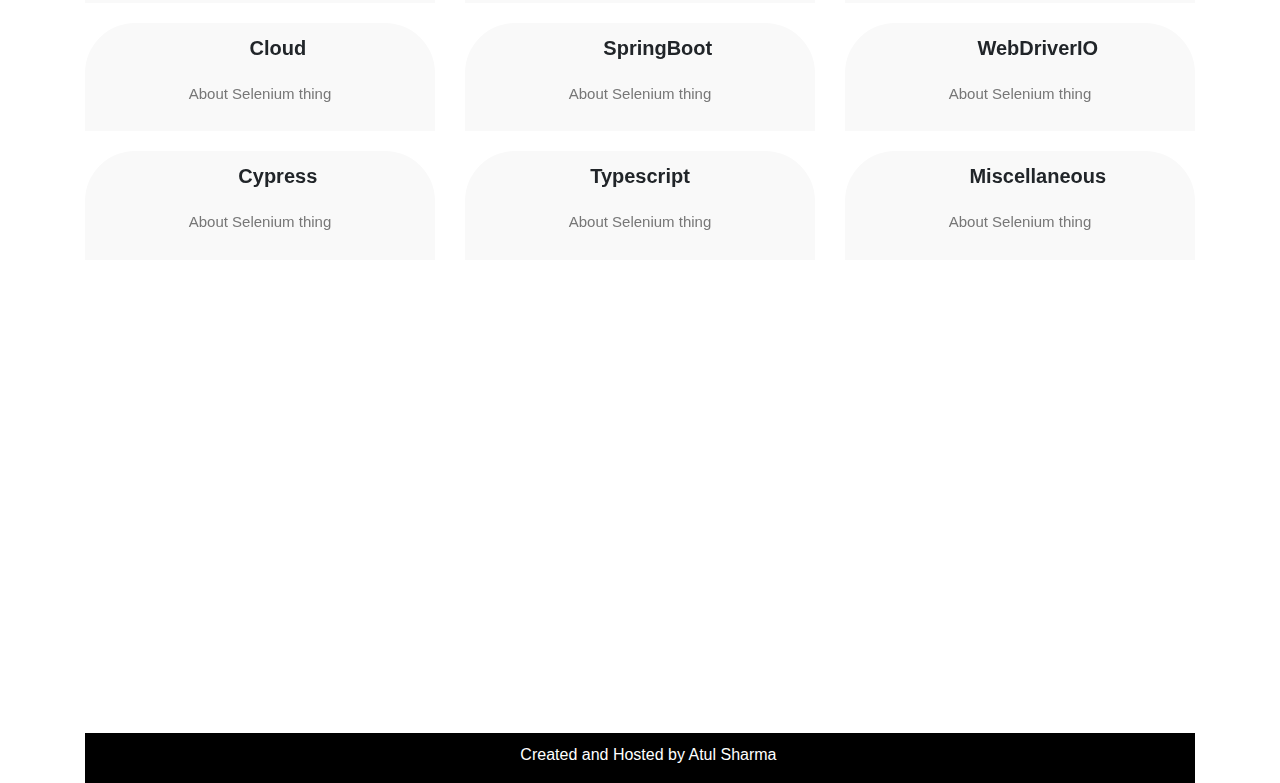
==== commit 547e826d: "Added education and exp details with skills" ====
--- a/index.html
+++ b/index.html
@@ -9,6 +9,7 @@
     <script src="https://cdn.jsdelivr.net/npm/popper.js@1.16.0/dist/umd/popper.min.js"></script>
     <script src="https://stackpath.bootstrapcdn.com/bootstrap/4.4.1/js/bootstrap.min.js"></script>
     <link rel="stylesheet" href="https://stackpath.bootstrapcdn.com/font-awesome/4.7.0/css/font-awesome.min.css">
+    <meta name="viewport" content="width=device-width"> <!-- This is the change -->
 </head>
 
 <body>
@@ -65,18 +66,23 @@
         <div class="about container" id="about">
 
             <div class="row">
-                <div class="col-lg-6 col-xs-6 text center" style="text-align: center;">
+                <div class="col-lg-6 col-xs-6 text-center" style="text-align: center;">
                     <img src="img/curl-box-bg.svg" class="profile-img">
 
                 </div>
 
                 <div class="col-lg-6 col-xs-6" style="text-align: center;">
                     <h3 align="center">WHO AM I?</h3>
-                    <p align="center">With almost 10 years of experience in Software Testing profile using the Manual and
-                        Automation Technical skills, I am currently Leading Software Quality Assurance with Automation with Lead SDET profile.
-                        <br><br>My experience includes Agile Based Testing of web-based, Mobile-based Apps, APIs, Performance, and Automation Testing.
-                        <br><br>I have experience in automation testing of Desktop and PWA sites, Mobile applications (Android and iOS), API Automation,
-                        performance, automation suite frameworks, Test Requirement closures, all test processes, Spring Boot, and more...
+                    <p align="center">With almost 10 years of experience in Software Testing profile using the Manual
+                        and
+                        Automation Technical skills, I am currently Leading Software Quality Assurance with Automation
+                        with Lead SDET profile.
+                        <br><br>My experience includes Agile Based Testing of web-based, Mobile-based Apps, APIs,
+                        Performance, and Automation Testing.
+                        <br><br>I have experience in automation testing of Desktop and PWA sites, Mobile applications
+                        (Android and iOS), API Automation,
+                        performance, automation suite frameworks, Test Requirement closures, all test processes, Spring
+                        Boot, and more...
                     </p>
 
 
@@ -85,10 +91,14 @@
 
             </div>
         </div>
-        <div class="about container" id="aboutSkills">
-
-            <div class="row">
-                <div class="col-lg-6 col-xs-6 text center" style="text-align: center;">
+        <div class="about container carousel slide" id="aboutSkills">
+
+            <ol class="carousel-indicators">
+                <li data-target="#aboutSkills" data-slide-to="0" class="active" style="background-color: black;"></li>
+                <li data-target="#aboutSkills" data-slide-to="1" style="background-color: black;"></li>
+              </ol>
+            <div id="skillRows" class="row carousel-inner">
+                <div id="skillRow" class="col-lg-6 col-xs-6 text-center carousel-item active" style="text-align: center;">
 
                     <div class="skills-bar">
                         <p>Selenium</p>
@@ -100,7 +110,7 @@
                         <div class="progress">
                             <div class="progress-bar" style="width: 80%;">80%</div>
                         </div>
-                        
+
                         <p>Bash Shell Scripting</p>
                         <div class="progress">
                             <div class="progress-bar" style="width: 75%;">75%</div>
@@ -109,8 +119,8 @@
                         <p>Jmeter</p>
                         <div class="progress">
                             <div class="progress-bar" style="width: 70%;">70%</div>
-                        </div>    
-                        
+                        </div>
+
                         <p>Cypress</p>
                         <div class="progress">
                             <div class="progress-bar" style="width: 60%;">60%</div>
@@ -123,7 +133,7 @@
 
                     </div>
                 </div>
-                <div class="col-lg-6 col-xs-6 text center" style="text-align: center;">
+                <div id="skillRow" class="col-lg-6 col-xs-6 text-center carousel-item" style="text-align: center;">
 
                     <div class="skills-bar">
                         <p>RestAssured API Automation</p>
@@ -139,26 +149,34 @@
                         <p>CI/CD (Jenkins, Docker, etc.)</p>
                         <div class="progress">
                             <div class="progress-bar" style="width: 75%;">75%</div>
-                        </div>    
+                        </div>
 
                         <p>Python</p>
                         <div class="progress">
                             <div class="progress-bar" style="width: 70%;">70%</div>
-                        </div>        
+                        </div>
 
                         <p>SpringBoot Development</p>
                         <div class="progress">
                             <div class="progress-bar" style="width: 60%;">60%</div>
-                        </div>    
+                        </div>
 
                         <p>Typescript</p>
                         <div class="progress">
                             <div class="progress-bar" style="width: 50%;">50%</div>
-                        </div>    
-
-                    </div>
-                </div>
-            </div>
+                        </div>
+
+                    </div>
+                </div>
+            </div>
+            <a class="carousel-control-prev" href="#aboutSkills" role="button" data-slide="prev">
+                <span class="fa fa-angle-left" aria-hidden="true" style="color: black; font-size: 40px; padding-right: 40px; margin-top: 60px;"></span>
+                <span class="sr-only">Previous</span>
+              </a>
+              <a class="carousel-control-next" href="#aboutSkills" role="button" data-slide="next">
+                <span class="fa fa-angle-right" aria-hidden="true" style="color: black; font-size: 40px; padding-left: 40px; margin-top: 60px;"></span>
+                <span class="sr-only">Next</span>
+              </a>
         </div>
         <div class="social-icons">
             <ul>
@@ -188,42 +206,46 @@
                         <ul class="timeline">
                             <li>
                                 <h4><span>Lead SDET </span><span class="myText">Since Feb 2021 </span></h4>
-                                <p>kasfjsaklfjladsfjasklfjsd aslfsajflkasd asflkjasdf asflkjasf asdflkj. <br>
+                                <p>Working & Leading team on Selenium, Appium, RestAssured API, Jmeter, CI/CD, Spring, SpringBoot, WebDriverIO, Wiremock, Typescript, Bash, YAML, Hibernate, Agile, Locust and more. <br>
                                     <b>Company</b> - Airtel Digital Ltd<br>
                                 </p>
                             </li>
 
                             <li>
-                                <h4><span>Lead, Quality Assurance</span><span class="myText">Feb 2018 - Feb 2021</span></h4>
-                                <p>kasfjsaklfjladsfjasklfjsd aslfsajflkasd asflkjasdf asflkjasf asdflkj. <br>
+                                <h4><span>Lead, Quality Assurance</span><span class="myText">Feb 2018 - Feb 2021</span>
+                                </h4>
+                                <p>API Automation with Java & Python, Selenium, Appium for Hybrid (Android & iOS), Jmeter, Cypress, Shell Script, Wiremock. <br>
                                     <b>Company</b> - Nagarro Softwares<br>
                                 </p>
                             </li>
 
                             <li>
-                                <h4><span>Senior Test Engineer</span><span class="myText">Jan 2017 - Feb 2018</span></h4>
-                                <p>kasfjsaklfjladsfjasklfjsd aslfsajflkasd asflkjasdf asflkjasf asdflkj. <br>
+                                <h4><span>Senior Test Engineer</span><span class="myText">Jan 2017 - Feb 2018</span>
+                                </h4>
+                                <p>Experience in RestAssured API Automation, Apium, Selenium, Jmeter, Cypress, Jenkins, Docker, Java, POJO, POM Frameworks. <br>
                                     <b>Company</b> - To The New<br>
                                 </p>
                             </li>
 
                             <li>
-                                <h4><span>Senior Test Engineer</span><span class="myText">Aug 2016 - Dec 2016</span></h4>
-                                <p>kasfjsaklfjladsfjasklfjsd aslfsajflkasd asflkjasdf asflkjasf asdflkj. <br>
+                                <h4><span>Senior Test Engineer</span><span class="myText">Aug 2016 - Dec 2016</span>
+                                </h4>
+                                <p>Experience in Java, Selenium, TestNG, Appium, API Automation, JIRA, MySQL <br>
                                     <b>Company</b> - TSYS International Ltd<br>
                                 </p>
                             </li>
 
                             <li>
                                 <h4><span>Senior QC Officer</span><span class="myText">Jan 2015 - Aug 2016</span></h4>
-                                <p>kasfjsaklfjladsfjasklfjsd aslfsajflkasd asflkjasdf asflkjasf asdflkj. <br>
+                                <p>Selenium, Appium, RestAssured API Automation, Postman, Jmeter, UX Testing, Java, Frameworks. <br>
                                     <b>Company</b> - Times Internet Ltd<br>
                                 </p>
                             </li>
 
                             <li>
-                                <h4><span>Senior Implementation Analyst</span><span class="myText">Jan 2012 - Jan 2015</span></h4>
-                                <p>kasfjsaklfjladsfjasklfjsd aslfsajflkasd asflkjasdf asflkjasf asdflkj. <br>
+                                <h4><span>Senior Implementation Analyst</span><span class="myText">Jan 2012 - Jan
+                                        2015</span></h4>
+                                <p>Manual Testing, Java, Selenium, Automation. <br>
                                     <b>Company</b> - Mercer India Pvt Ltd<br>
                                 </p>
                             </li>
@@ -235,7 +257,7 @@
                         <ul class="timeline">
                             <li>
                                 <h4><span>Master of Computer Applications</span><span class="myText">2011</span></h4>
-                                <p>kasfjsaklfjladsfjasklfjsd aslfsajflkasd asflkjasdf asflkjasf asdflkj. <br>
+                                <p>Theory subjects like Discrete Mathematics, Computer Networks, Operating Systems etc. and practical training is provided to students on the latest programming languages and tools like C Programming, PythonProgramming, JAVA Programming, SQL, and much more. <br>
                                     <b>University</b> - Guru Gobind Singh Indraprastha University<br>
                                     <b>Year</b> - 2008 to 2011<br>
                                     <b>Location</b> - New Delhi, India<br>
@@ -243,8 +265,9 @@
                             </li>
 
                             <li>
-                                <h4><span>Bachlors of Science [Computer Science]</span><span class="myText">2008</span></h4>
-                                <p>kasfjsaklfjladsfjasklfjsd aslfsajflkasd asflkjasdf asflkjasf asdflkj. <br>
+                                <h4><span>Bachlors of Science [Computer Science]</span><span class="myText">2008</span>
+                                </h4>
+                                <p>It covers core computer science topics like computer systems architecture, data structures, computer networks, operating systems, computer graphics, algorithms, software engineering, database management, theory of computation. <br>
                                     <b>University</b> - University of Delhi<br>
                                     <b>Year</b> - 2005 to 2008<br>
                                     <b>Location</b> - New Delhi, India<br>
@@ -253,7 +276,7 @@
 
                             <li>
                                 <h4><span>12th C.B.S.E.</span><span class="myText">2005</span></h4>
-                                <p>kasfjsaklfjladsfjasklfjsd aslfsajflkasd asflkjasdf asflkjasf asdflkj. <br>
+                                <p>Computer Science, Maths, Physics, Chemistry, English. <br>
                                     <b>Board</b> - CBSE, AISSCE<br>
                                     <b>Year</b> - 2004 to 2005<br>
                                     <b>Location</b> - New Delhi, India<br>
@@ -262,7 +285,7 @@
 
                             <li>
                                 <h4><span>10th C.B.S.E.</span><span class="myText">2003</span></h4>
-                                <p>kasfjsaklfjladsfjasklfjsd aslfsajflkasd asflkjasdf asflkjasf asdflkj. <br>
+                                <p>English, Maths, Science, Social Science, Hindi. <br>
                                     <b>Board</b> - CBSE, AISSE<br>
                                     <b>Year</b> - 2002 to 2003<br>
                                     <b>Location</b> - New Delhi, India<br>
@@ -280,7 +303,7 @@
                 <h1 class="text-center">My Skills Set</h1>
                 <p class="text-center">About My Skill set in details</p>
 
-                <div class="row">
+                <div class="row text-center">
                     <div class="col-md-4">
 
                         <div class="skills-box">
@@ -293,75 +316,106 @@
                     <div class="col-md-4">
 
                         <div class="skills-box">
-                            <i class="fa fa-line-chart"></i><span>Selenium</span>
-                            <p>About Selenium thing</p>
-
-                        </div>
-                    </div>
-
-                    <div class="col-md-4">
-
-                        <div class="skills-box">
-                            <i class="fa fa-codepen"></i><span>Selenium</span>
-                            <p>About Selenium thing</p>
-
-                        </div>
-                    </div>
-                </div>
-
-
-                <div class="row">
-                    <div class="col-md-4">
-
-                        <div class="skills-box">
-                            <i class="fa fa-chrome"></i><span>Selenium</span>
-                            <p>About Selenium thing</p>
-
-                        </div>
-                    </div>
-
-                    <div class="col-md-4">
-
-                        <div class="skills-box">
-                            <i class="fa fa-tablet"></i><span>Selenium</span>
-                            <p>About Selenium thing</p>
-
-                        </div>
-                    </div>
-
-                    <div class="col-md-4">
-
-                        <div class="skills-box">
-                            <i class="fa fa-desktop"></i><span>Selenium</span>
-                            <p>About Selenium thing</p>
-
-                        </div>
-                    </div>
-                </div>
-
-                <div class="row">
-                    <div class="col-md-4">
-
-                        <div class="skills-box">
-                            <i class="fa fa-cog"></i><span>Selenium</span>
-                            <p>About Selenium thing</p>
-
-                        </div>
-                    </div>
-
-                    <div class="col-md-4">
-
-                        <div class="skills-box">
-                            <i class="fa fa-code"></i><span>Selenium</span>
-                            <p>About Selenium thing</p>
-
-                        </div>
-                    </div>
-
-                    <div class="col-md-4">
-
-                        <div class="skills-box">
-                            <i class="fa fa-laptop"></i><span>Selenium</span>
+                            <i class="fa fa-line-chart"></i><span>RestAssured</span>
+                            <p>About Selenium thing</p>
+
+                        </div>
+                    </div>
+
+                    <div class="col-md-4">
+
+                        <div class="skills-box">
+                            <i class="fa fa-code"></i><span>Java</span>
+                            <p>About Selenium thing</p>
+
+                        </div>
+                    </div>
+                </div>
+
+
+                <div class="row text-center">
+                    <div class="col-md-4">
+
+                        <div class="skills-box">
+                            <i class="fa fa-chrome"></i><span>Appium</span>
+                            <p>About Selenium thing</p>
+
+                        </div>
+                    </div>
+
+                    <div class="col-md-4">
+
+                        <div class="skills-box">
+                            <i class="fa fa-desktop"></i><span>CI/CD</span>
+                            <p>About Selenium thing</p>
+
+                        </div>
+                    </div>
+
+                    <div class="col-md-4">
+
+                        <div class="skills-box">
+                            <i class="fa fa-line-chart"></i><span>Performance</span>
+                            <p>About Selenium thing</p>
+
+                        </div>
+                    </div>
+
+                </div>
+
+                <div class="row text-center">
+                    <div class="col-md-4">
+
+                        <div class="skills-box">
+                            <i class="fa fa-cloud"></i><span>Cloud</span>
+                            <p>About Selenium thing</p>
+
+                        </div>
+                    </div>
+
+                    <div class="col-md-4">
+
+                        <div class="skills-box">
+                            <i class="fa fa-code"></i><span>SpringBoot</span>
+                            <p>About Selenium thing</p>
+
+                        </div>
+                    </div>
+
+                    <div class="col-md-4">
+
+                        <div class="skills-box">
+                            <i class="fa fa-laptop"></i><span>WebDriverIO</span>
+                            <p>About Selenium thing</p>
+
+                        </div>
+                    </div>
+                </div>
+
+                
+                <div class="row text-center">
+                    <div class="col-md-4">
+
+                        <div class="skills-box">
+                            <i class="fa fa-cloud"></i><span>Cypress</span>
+                            <p>About Selenium thing</p>
+
+                        </div>
+                    </div>
+
+                    <div class="col-md-4">
+
+                        <div class="skills-box">
+                            <i class="fab fa-js"></i><span>Typescript</span>
+                            <p>About Selenium thing</p>
+
+                        </div>
+                    </div>
+
+                    <div class="col-md-4">
+
+                        <div class="skills-box">
+                            <i class="fa fa-laptop"></i><span>Miscellaneous</span>
                             <p>About Selenium thing</p>
 
                         </div>
@@ -406,6 +460,9 @@
                 <button type="button" id="hireMeBtn" class="btn btn-primary"
                     style="background-color: transparent; border: 2px solid white;" data-toggle="modal"
                     data-target="#hireMe"><i class="fa fa-rocket"></i>Hire Me</button>
+
+                <button type="button" id="hireMeBtn" class="btn btn-primary"
+                    style="background-color: transparent; border: 2px solid white;"><a href="https://calendly.com/a2l/30min" target="_blank"><i class="fa fa-calendar"></i>Schedule A Discussion</a></button>
 
                 <!-- Modal -->
                 <div id="hireMe" class="modal fade modalText" role="dialog">
@@ -426,7 +483,7 @@
                                     <div class="form-group">
                                         <label for="fullName">Enter Full Name/Company Name* : </label>
                                         <input type="text" class="form-control" id="fullName" name="Name"
-                                            placeholder="Enter the full name" required >
+                                            placeholder="Enter the full name" required>
                                     </div>
 
                                     <div class="form-group">
@@ -437,9 +494,11 @@
 
                                     <div class="form-group">
                                         <label for="contactInfo">Enter the Contact Details* : </label>
-                                        <input type="tel" class="form-control" id="contactInfo" name="Contact Info" pattern="[+]{1}[0-9]{2}-[0-9]{10}"
+                                        <input type="tel" class="form-control" id="contactInfo" name="Contact Info"
+                                            pattern="[+]{1}[0-9]{2}-[0-9]{10}"
                                             placeholder="Enter the Contact Details (+91-1234567890)" required>
-                                            <small style="font-size: 10px; font-weight: bold; color:#777">Format: +91-1234567890</small>
+                                        <small style="font-size: 10px; font-weight: bold; color:#777">Format:
+                                            +91-1234567890</small>
                                     </div>
 
                                     <div class="form-group">
@@ -449,8 +508,9 @@
                                     </div>
                                     <div class="modal-footer">
                                         <button type="submit" class="btn btn-outline-dark"
-                                            style="border: 1px solid #777;" onmouseover="var companyName = document.getElementById('fullName').value; document.getElementsByName('_subject')[0].value = 'Hiring Mail Received from - ' + companyName;">Submit</button>
-                                            <!-- onsubmit="var companyName = document.getElementById('fullName').value; document.getElementsByName('_subject')[0].value = 'Hiring Mail Received from - ' + companyName;" -->
+                                            style="border: 1px solid #777;"
+                                            onmouseover="var companyName = document.getElementById('fullName').value; document.getElementsByName('_subject')[0].value = 'Hiring Mail Received from - ' + companyName;">Submit</button>
+                                        <!-- onsubmit="var companyName = document.getElementById('fullName').value; document.getElementsByName('_subject')[0].value = 'Hiring Mail Received from - ' + companyName;" -->
                                         <button type="submit" class="btn btn-outline-dark"
                                             style="border: 1px solid #777;" data-dismiss="modal">Close</button>
                                     </div>
@@ -473,6 +533,31 @@
     <script>
         var scroll = new SmoothScroll('a[href*="#"]');
     </script>
+    <script>
+        var winWidth = $(window).width();
+        console.log("Width = " + winWidth)
+        function sidebarWidth(){
+        if(winWidth>968){
+            $('#aboutSkills').removeClass('carousel');
+            $('#aboutSkills').removeClass('slide');
+            $('#skillRows').removeClass('carousel-inner');
+            $('#skillRows #skillRow').removeClass('carousel-item');
+            $('#skillRow').removeClass('active');            
+        } else {
+            $('#aboutSkills').addClass('carousel');
+            $('#aboutSkills').addClass('slide');
+            $('#skillRows').addClass('carousel-inner');
+            $('#skillRow').addClass('carousel-item');
+        };
+    };
+
+sidebarWidth();
+
+$(document).resize(function(){
+  sidebarWidth();
+});
+$(window).resize(function(){location.reload();});
+    </script>
 
 
 </body>
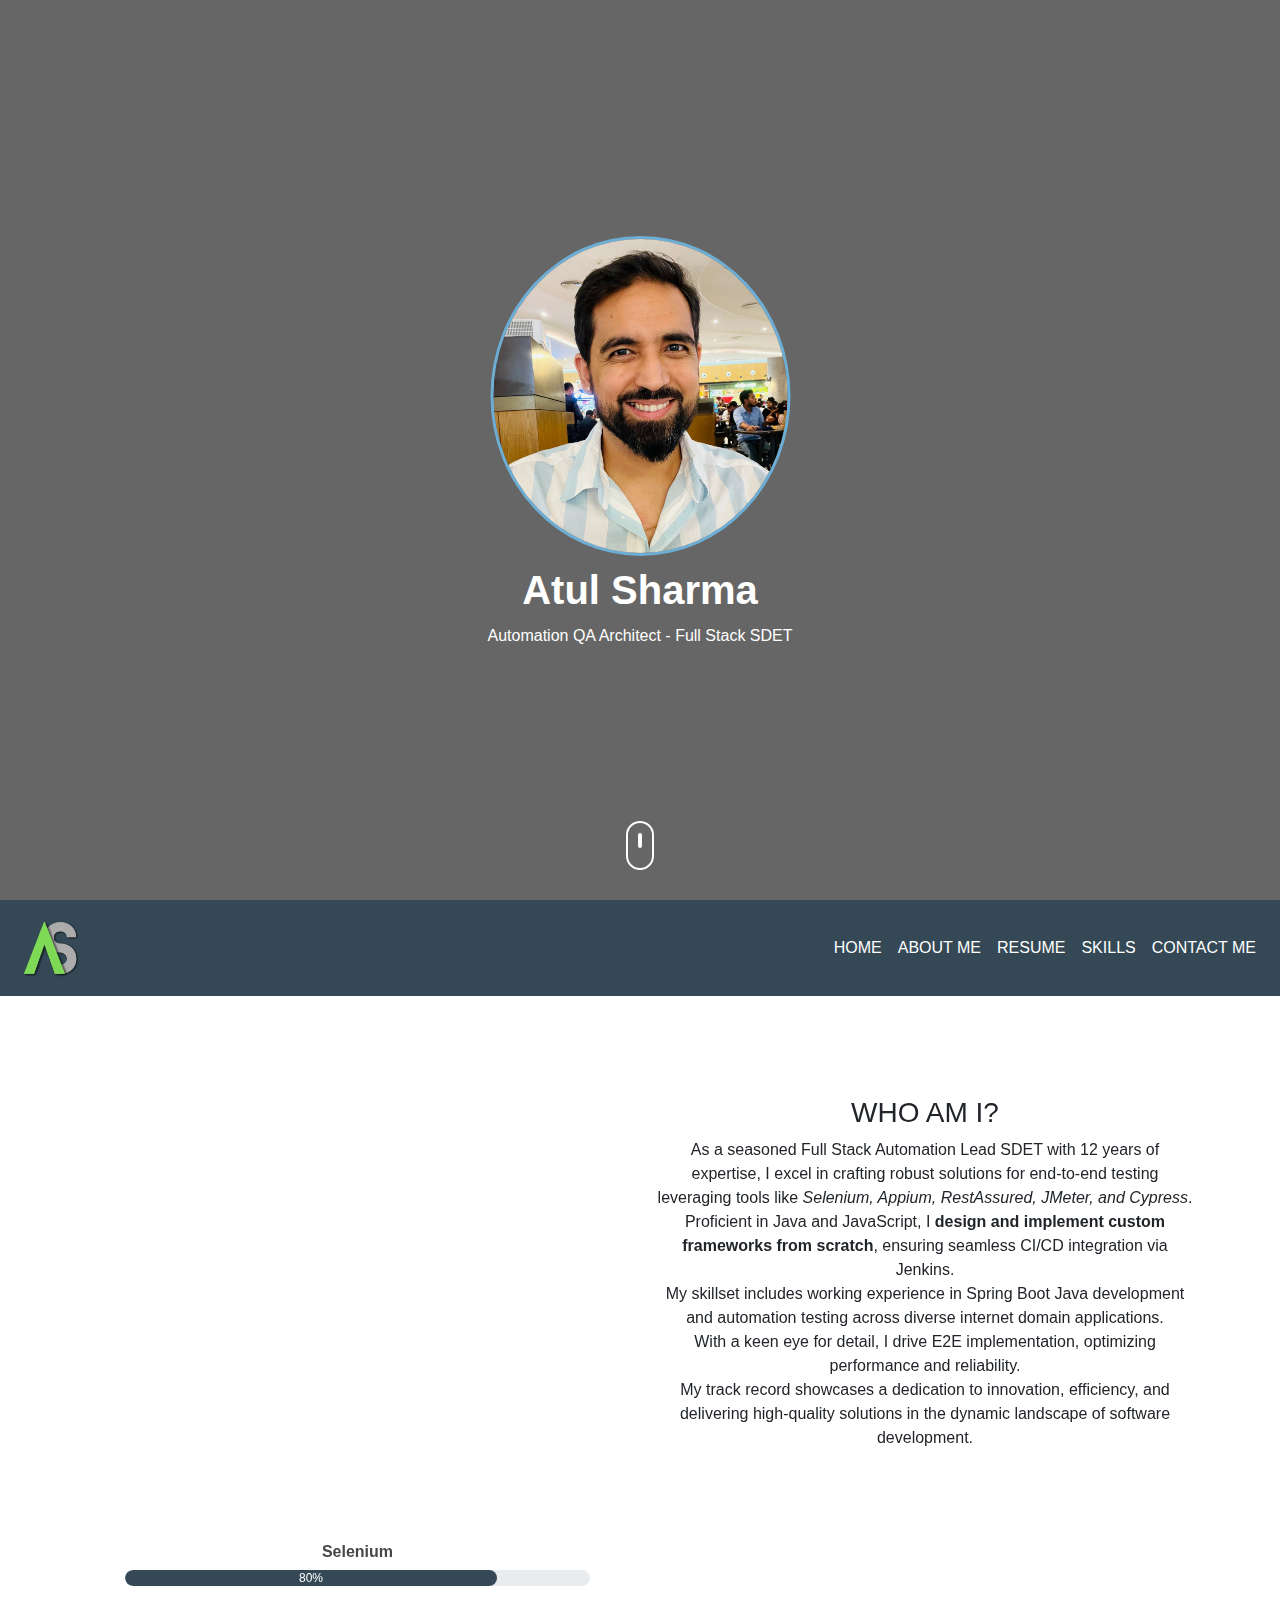
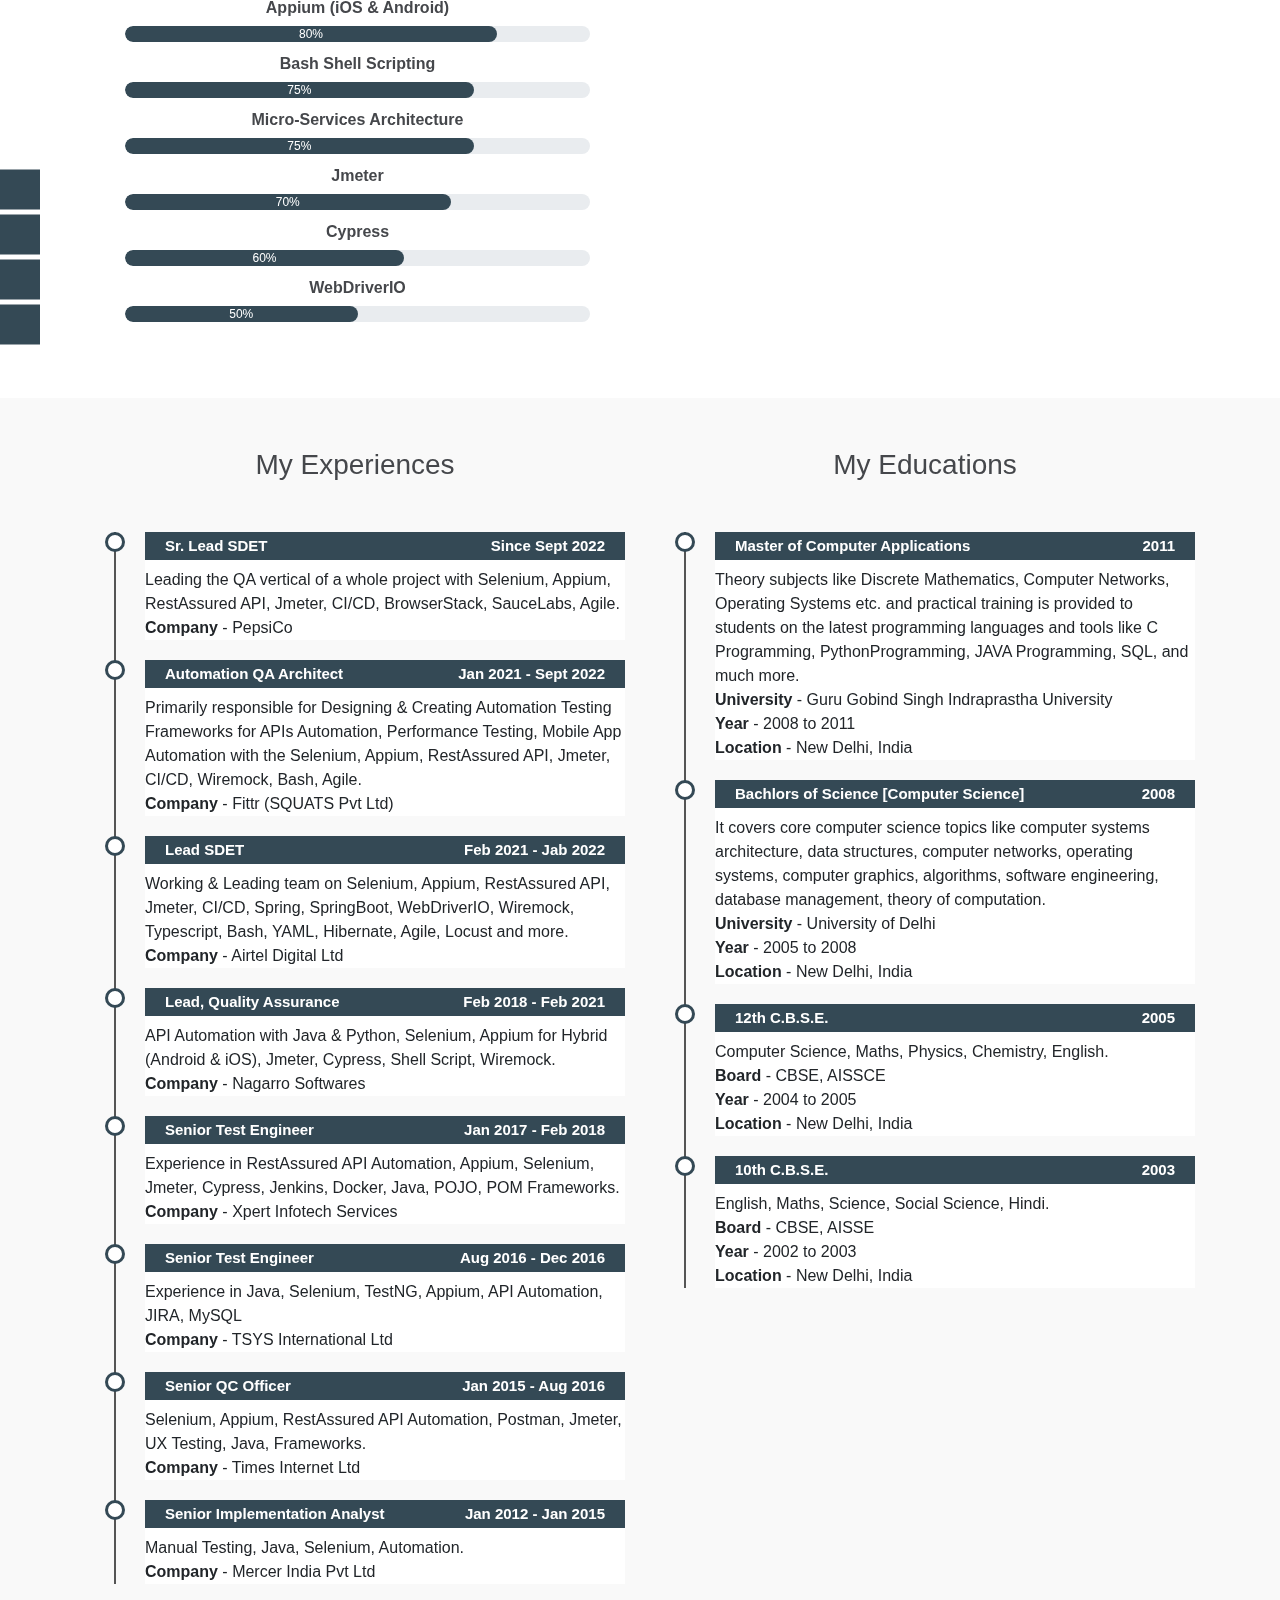
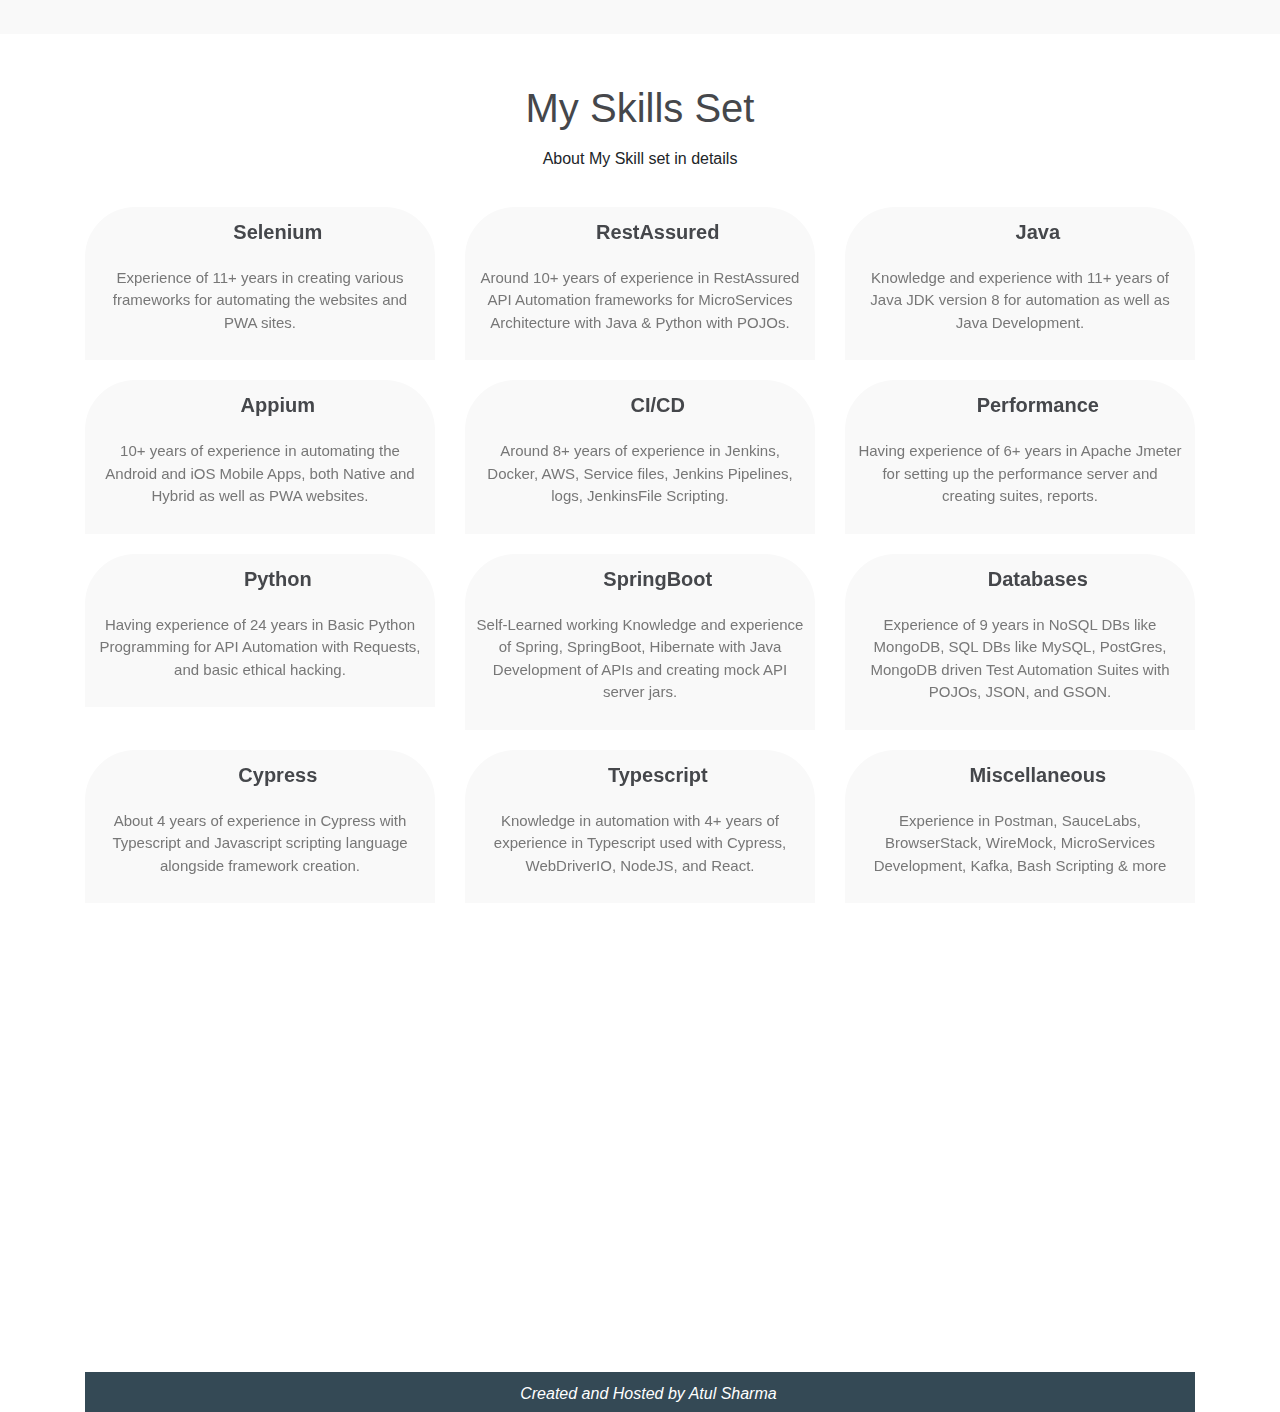
==== commit 5dbec9d8: "Updated my resume website" ====
--- a/index.html
+++ b/index.html
@@ -8,6 +8,7 @@
     <script src="https://code.jquery.com/jquery-3.4.1.slim.min.js"></script>
     <script src="https://cdn.jsdelivr.net/npm/popper.js@1.16.0/dist/umd/popper.min.js"></script>
     <script src="https://stackpath.bootstrapcdn.com/bootstrap/4.4.1/js/bootstrap.min.js"></script>
+    <script src='https://kit.fontawesome.com/a076d05399.js' crossorigin='anonymous'></script>
     <link rel="stylesheet" href="https://stackpath.bootstrapcdn.com/font-awesome/4.7.0/css/font-awesome.min.css">
     <meta name="viewport" content="width=device-width"> <!-- This is the change -->
 </head>
@@ -19,7 +20,7 @@
             <div class="user-box">
                 <img src="img/croppedImage.jpg">
                 <h1>Atul Sharma</h1>
-                <p>Software Automation Quality Engineer Lead</p>
+                <p>Automation QA Architect - Full Stack SDET</p>
             </div>
         </div>
         <div class="scroll-btn">
@@ -32,7 +33,7 @@
     <section id="user-info">
         <div class="nav-bar">
             <nav class="navbar navbar-expand-lg">
-                <a class="navbar-brand" href="#"><img src="img/istqb.jpg">
+                <a class="navbar-brand" href="#"><img src="img/AS-Atul-cv.png" style="width: 70px; height: 70px; object-fit: fill;">
                     <!---- We can add multiple images here under 'a' tag ----->
                     <!-- <img src="img/istqb.jpg"> -->
                 </a>
@@ -73,27 +74,25 @@
 
                 <div class="col-lg-6 col-xs-6" style="text-align: center;">
                     <h3 align="center">WHO AM I?</h3>
-                    <p align="center">With almost 10 years of experience in Software Testing profile using the Manual
-                        and
-                        Automation Technical skills, I am currently Leading Software Quality Assurance with Automation
-                        with Lead SDET profile.
-                        <br><br>My experience includes Agile Based Testing of web-based, Mobile-based Apps, APIs,
-                        Performance, and Automation Testing.
-                        <br><br>I have experience in automation testing of Desktop and PWA sites, Mobile applications
-                        (Android and iOS), API Automation,
-                        performance, automation suite frameworks, Test Requirement closures, all test processes, Spring
-                        Boot, and more...
+                    <p align="center">
+                        
+                        As a seasoned Full Stack Automation Lead SDET with 12 years of expertise, 
+                        I excel in crafting robust solutions for end-to-end testing leveraging tools like <em>Selenium, Appium, RestAssured, JMeter, and Cypress</em>. 
+                        <br>Proficient in Java and JavaScript, I <strong>design and implement custom frameworks from scratch</strong>, ensuring seamless CI/CD integration via Jenkins. 
+                        <br>My skillset includes working experience in Spring Boot Java development and automation testing across diverse internet domain applications. 
+                        <br>With a keen eye for detail, I drive E2E implementation, optimizing performance and reliability. 
+                        <br>
+                        My track record showcases a dedication to innovation, efficiency, and delivering high-quality solutions in the dynamic landscape of software development.
+                    <br>
                     </p>
-
-
-
-                </div>
-
-            </div>
-        </div>
+                </div>
+
+            </div>
+        </div>
+        <br>
         <div class="about container carousel slide" id="aboutSkills">
 
-            <ol class="carousel-indicators">
+            <ol class="carousel-indicators" style="display:none;">
                 <li data-target="#aboutSkills" data-slide-to="0" class="active" style="background-color: black;"></li>
                 <li data-target="#aboutSkills" data-slide-to="1" style="background-color: black;"></li>
               </ol>
@@ -116,6 +115,11 @@
                             <div class="progress-bar" style="width: 75%;">75%</div>
                         </div>
 
+                        <p>Micro-Services Architecture</p>
+                        <div class="progress">
+                            <div class="progress-bar" style="width: 75%;">75%</div>
+                        </div>
+
                         <p>Jmeter</p>
                         <div class="progress">
                             <div class="progress-bar" style="width: 70%;">70%</div>
@@ -146,17 +150,22 @@
                             <div class="progress-bar" style="width: 80%;">80%</div>
                         </div>
 
-                        <p>CI/CD (Jenkins, Docker, etc.)</p>
+                        <p>CI/CD (Jenkins, AWS, etc.)</p>
                         <div class="progress">
                             <div class="progress-bar" style="width: 75%;">75%</div>
                         </div>
 
-                        <p>Python</p>
+                        <p>JavaScript (Mocha, Jasmine)</p>
                         <div class="progress">
                             <div class="progress-bar" style="width: 70%;">70%</div>
                         </div>
 
                         <p>SpringBoot Development</p>
+                        <div class="progress">
+                            <div class="progress-bar" style="width: 60%;">60%</div>
+                        </div>
+
+                        <p>BrowserStack, SauceLabs</p>
                         <div class="progress">
                             <div class="progress-bar" style="width: 60%;">60%</div>
                         </div>
@@ -181,18 +190,17 @@
         <div class="social-icons">
             <ul>
                 <a href="#">
-                </a><a href="https://www.linkedin.com/in/a2l/" target="_blank">
+                </a><a href="https://www.linkedin.com/in/a2l/" target="_blank" title="Go to my LinkedIn Profile">
                     <li><i class="fa fa-linkedin"></i></li>
                 </a>
-                <a href="https://twitter.com/witty_A2L" target="_blank">
-                    <li><i class="fa fa-twitter"></i></li>
+                <a href="Atul-Sharma.pdf" target="_blank"
+                        download="Resume - Atul Sharma" title="Download my Resume"><li><i class="fa fa-download"></i></li>
                 </a>
-                <a href="https://github.com/Atulsharma8790" target="_blank">
-                    <li><i class="fa fa-github"></i></li>
+                <a title="Hire Me" style="cursor:pointer;" data-toggle="modal" data-target="#hireMe">
+                    <li><i class="fa fa-briefcase"></i></li>
                 </a>
-                <!-- <a href="https://www.facebook.com" target="_blank">
-                    <li><i class="fa fa-facebook"></i></li>
-                </a> -->
+                <a href="https://calendly.com/a2l/30min" target="_blank" title="Schedule a discussion"><li><i class="fa fa-calendar"></i></li>
+                </a>
 
             </ul>
         </div>
@@ -205,7 +213,20 @@
                         <h3 class="text-center">My Experiences</h3>
                         <ul class="timeline">
                             <li>
-                                <h4><span>Lead SDET </span><span class="myText">Since Feb 2021 </span></h4>
+                                <h4><span>Sr. Lead SDET </span><span class="myText">Since Sept 2022 </span></h4>
+                                <p>Leading the QA vertical of a whole project with Selenium, Appium, RestAssured API, Jmeter, CI/CD, BrowserStack, SauceLabs, Agile. <br>
+                                    <b>Company</b> - PepsiCo<br>
+                                </p>
+                            </li>
+                            <li>
+                                <h4><span>Automation QA Architect </span><span class="myText">Jan 2021 - Sept 2022 </span></h4>
+                                <p>Primarily responsible for Designing & Creating Automation Testing Frameworks for APIs
+                                    Automation, Performance Testing, Mobile App Automation with the Selenium, Appium, RestAssured API, Jmeter, CI/CD, Wiremock, Bash, Agile. <br>
+                                    <b>Company</b> - Fittr (SQUATS Pvt Ltd)<br>
+                                </p>
+                            </li>
+                            <li>
+                                <h4><span>Lead SDET </span><span class="myText">Feb 2021 - Jab 2022 </span></h4>
                                 <p>Working & Leading team on Selenium, Appium, RestAssured API, Jmeter, CI/CD, Spring, SpringBoot, WebDriverIO, Wiremock, Typescript, Bash, YAML, Hibernate, Agile, Locust and more. <br>
                                     <b>Company</b> - Airtel Digital Ltd<br>
                                 </p>
@@ -222,8 +243,8 @@
                             <li>
                                 <h4><span>Senior Test Engineer</span><span class="myText">Jan 2017 - Feb 2018</span>
                                 </h4>
-                                <p>Experience in RestAssured API Automation, Apium, Selenium, Jmeter, Cypress, Jenkins, Docker, Java, POJO, POM Frameworks. <br>
-                                    <b>Company</b> - To The New<br>
+                                <p>Experience in RestAssured API Automation, Appium, Selenium, Jmeter, Cypress, Jenkins, Docker, Java, POJO, POM Frameworks. <br>
+                                    <b>Company</b> - Xpert Infotech Services<br>
                                 </p>
                             </li>
 
@@ -307,8 +328,8 @@
                     <div class="col-md-4">
 
                         <div class="skills-box">
-                            <i class="fa fa-rocket"></i><span>Selenium</span>
-                            <p>About Selenium thing</p>
+                            <i class="fa fa-desktop"></i><span>Selenium</span>
+                            <p>Experience of 11+ years in creating various frameworks for automating the websites and PWA sites.</p>
 
                         </div>
                     </div>
@@ -317,7 +338,7 @@
 
                         <div class="skills-box">
                             <i class="fa fa-line-chart"></i><span>RestAssured</span>
-                            <p>About Selenium thing</p>
+                            <p>Around 10+ years of experience in RestAssured API Automation frameworks for MicroServices Architecture with Java & Python with POJOs.</p>
 
                         </div>
                     </div>
@@ -326,7 +347,7 @@
 
                         <div class="skills-box">
                             <i class="fa fa-code"></i><span>Java</span>
-                            <p>About Selenium thing</p>
+                            <p>Knowledge and experience with 11+ years of Java JDK version 8 for automation as well as Java Development.</p>
 
                         </div>
                     </div>
@@ -338,16 +359,16 @@
 
                         <div class="skills-box">
                             <i class="fa fa-chrome"></i><span>Appium</span>
-                            <p>About Selenium thing</p>
-
-                        </div>
-                    </div>
-
-                    <div class="col-md-4">
-
-                        <div class="skills-box">
-                            <i class="fa fa-desktop"></i><span>CI/CD</span>
-                            <p>About Selenium thing</p>
+                            <p>10+ years of experience in automating the Android and iOS Mobile Apps, both Native and Hybrid as well as PWA websites.</p>
+
+                        </div>
+                    </div>
+
+                    <div class="col-md-4">
+
+                        <div class="skills-box">
+                            <i class="fa fa-server"></i><span>CI/CD</span>
+                            <p>Around 8+ years of experience in Jenkins, Docker, AWS, Service files, Jenkins Pipelines, logs, JenkinsFile Scripting.</p>
 
                         </div>
                     </div>
@@ -356,7 +377,7 @@
 
                         <div class="skills-box">
                             <i class="fa fa-line-chart"></i><span>Performance</span>
-                            <p>About Selenium thing</p>
+                            <p>Having experience of 6+ years in Apache Jmeter for setting up the performance server and creating suites, reports.</p>
 
                         </div>
                     </div>
@@ -367,8 +388,8 @@
                     <div class="col-md-4">
 
                         <div class="skills-box">
-                            <i class="fa fa-cloud"></i><span>Cloud</span>
-                            <p>About Selenium thing</p>
+                            <i class="fa fa-file-code-o"></i><span>Python</span>
+                            <p>Having experience of 24 years in Basic Python Programming for API Automation with Requests, and basic ethical hacking.</p>
 
                         </div>
                     </div>
@@ -377,16 +398,16 @@
 
                         <div class="skills-box">
                             <i class="fa fa-code"></i><span>SpringBoot</span>
-                            <p>About Selenium thing</p>
-
-                        </div>
-                    </div>
-
-                    <div class="col-md-4">
-
-                        <div class="skills-box">
-                            <i class="fa fa-laptop"></i><span>WebDriverIO</span>
-                            <p>About Selenium thing</p>
+                            <p>Self-Learned working Knowledge and experience of Spring, SpringBoot, Hibernate with Java Development of APIs and creating mock API server jars.</p>
+
+                        </div>
+                    </div>
+
+                    <div class="col-md-4">
+
+                        <div class="skills-box">
+                            <i class="fa fa-database"></i><span>Databases</span>
+                            <p>Experience of 9 years in NoSQL DBs like MongoDB, SQL DBs like MySQL, PostGres, MongoDB driven Test Automation Suites with POJOs, JSON, and GSON.</p>
 
                         </div>
                     </div>
@@ -397,17 +418,17 @@
                     <div class="col-md-4">
 
                         <div class="skills-box">
-                            <i class="fa fa-cloud"></i><span>Cypress</span>
-                            <p>About Selenium thing</p>
-
-                        </div>
-                    </div>
-
-                    <div class="col-md-4">
-
-                        <div class="skills-box">
-                            <i class="fab fa-js"></i><span>Typescript</span>
-                            <p>About Selenium thing</p>
+                            <i class="fa fa-mobile"></i><span>Cypress</span>
+                            <p>About 4 years of experience in Cypress with Typescript and Javascript scripting language alongside framework creation.</p>
+
+                        </div>
+                    </div>
+
+                    <div class="col-md-4">
+
+                        <div class="skills-box">
+                            <i class="fa fa-file-code-o"></i><span>Typescript</span>
+                            <p>Knowledge in automation with 4+ years of experience in Typescript used with Cypress, WebDriverIO, NodeJS, and React.</p>
 
                         </div>
                     </div>
@@ -416,7 +437,7 @@
 
                         <div class="skills-box">
                             <i class="fa fa-laptop"></i><span>Miscellaneous</span>
-                            <p>About Selenium thing</p>
+                            <p>Experience in Postman, SauceLabs, BrowserStack, WireMock, MicroServices Development, Kafka, Bash Scripting & more</p>
 
                         </div>
                     </div>
@@ -431,7 +452,7 @@
         <div class="contact" id="contact">
             <div class="container text-center">
                 <h1>Contact Me</h1>
-                <p class="text-center">Text to Contact me at </p>
+                <p class="text-center">I can be reached using below </p>
 
                 <div class="row">
                     <div class="col-md-4">
@@ -454,12 +475,12 @@
 
                 </div>
                 <button type="button" class="btn btn-primary"><a href="Atul-Sharma.pdf" target="_blank"
-                        download="Resume - Atul Sharma"><i class="fa fa-download"></i> Resume</a></button>
+                        download="Resume - Atul Sharma"><i class="fa fa-download"></i>Resume</a></button>
 
 
                 <button type="button" id="hireMeBtn" class="btn btn-primary"
                     style="background-color: transparent; border: 2px solid white;" data-toggle="modal"
-                    data-target="#hireMe"><i class="fa fa-rocket"></i>Hire Me</button>
+                    data-target="#hireMe"><i class="fa fa-briefcase"></i>Hire Me</button>
 
                 <button type="button" id="hireMeBtn" class="btn btn-primary"
                     style="background-color: transparent; border: 2px solid white;"><a href="https://calendly.com/a2l/30min" target="_blank"><i class="fa fa-calendar"></i>Schedule A Discussion</a></button>
@@ -523,7 +544,7 @@
                 </div>
 
                 <div class="footer text-center">
-                    <p><i class="fa fa-copyright"></i> Created and Hosted by Atul Sharma </p>
+                    <p><i class="fa fa-copyright"></i> <em>Created and Hosted by Atul Sharma </em></p>
                 </div>
             </div>
     </section>
--- a/style.css
+++ b/style.css
@@ -1,10 +1,10 @@
-body
-{
-    margin: 0;
-    padding: 0;
-    font-family: sans-serif;
+body {
+  margin: 0;
+  padding: 0;
+  font-family: sans-serif;
 }
 /************* header ****************/
+
 #header
 {
     height: 100vh;
@@ -71,6 +71,7 @@
 .profile-img
 {
     height: 400px;
+	width: 400px;
 }
 .nav-bar
 {
@@ -80,7 +81,7 @@
 }
 .navbar
 {
-    background-color: #000;
+    background-color: #344955;
 }
 .navbar-brand img
 {
@@ -99,139 +100,307 @@
 {
     float: right;
     text-align: right;
-
-}
-.nav-link
-{
-    color: #fff !important;
-}
-.skills-bar p
-{
-    margin-bottom: 6px;
-    font-weight: 600;
+}
+#header {
+  height: 100vh;
+  background: linear-gradient(rgba(0, 0, 0, 0.6), rgba(0, 0, 0, 0.6)),
+    url(img/background.jpg);
+  background-size: cover;
+  background-position: center;
+  background-attachment: fixed;
+}
+.user-box {
+  top: 50%;
+  left: 50%;
+  transform: translate(-50%, -50%);
+  position: absolute;
+}
+.user-box img {
+  border-radius: 50%;
+  width: 300px;
+  border: 3px solid #6caed5;
+}
+.user-box h1 {
+  color: white;
+  font-weight: bold;
+  margin: 10px;
+}
+.user-box p {
+  color: white;
+}
+.scroll-btn {
+  bottom: 30px;
+  position: absolute;
+  left: 50%;
+  transform: translate(-50%);
+  border: 2px solid #fff;
+  padding: 10px 10px 20px;
+  border-radius: 30px;
+}
+.scroll-bar span {
+  border: 2px solid #fff;
+  font-size: 10px;
+  border-radius: 30px;
+}
+.scroll-bar {
+  animation: mover 1s infinite alternate;
+}
+@keyframes mover {
+  0% {
+    transform: translateY(0);
+  }
+  100% {
+    transform: translateY(10px);
+  }
+}
+.about {
+  margin-bottom: -130px;
+  padding-top: 100px;
+  padding-bottom: 50px;
+}
+.profile-img {
+  height: 400px;
+}
+.nav-bar {
+  top: 0;
+  position: sticky;
+  z-index: 2;
+}
+.navbar {
+  background-color: #344955;
+}
+.navbar-brand img {
+  height: 50px;
+}
+.nav-bar .fa-bars {
+  font-size: 35px;
+  color: #fff;
+}
+.navbar-toggler {
+  outline: none !important;
+}
+.navbar-nav {
+  float: right;
+  text-align: right;
+}
+.nav-link {
+  color: #fff !important;
+}
+.skills-bar p {
+  margin-bottom: 6px;
+  font-weight: 600;
+  color: #45474B;
+}
+.progress {
+  border-radius: 16px !important;
+  margin-bottom: 10px;
+}
+.progress-bar {
+  border-radius: 16px;
+  background: #344955 !important;
+
+}
+/********** Resume ************/
+.resume {
+  margin-top: -50px;
+  padding-top: 50px;
+  padding-bottom: 30px;
+  background-color: #f9f9f9;
+}
+.resume h3 {
+  margin-bottom: 50px;
+  color: #45474B;
+}
+.timeline {
+  list-style-type: none;
+  position: relative;
+}
+.timeline:before {
+  content: '';
+  background-color: #555;
+  display: inline-block;
+  position: absolute;
+  left: 29px;
+  width: 2px;
+  height: 100%;
+  z-index: 1;
+}
+.timeline li {
+  margin-bottom: 20px;
+  margin-left: 20px;
+  margin-top: 20px;
+  background-color: #fff;
+}
+.timeline li h4 {
+  background-color: #344955;
+  padding: 5px 0 5px 20px;
+  color: #fff;
+  font-size: 15px;
+}
+.timeline li h4 span {
+  font-weight: bold;
+  /* color: #ccc; */
+  
+}
+.timeline li:before {
+  content: '';
+  background: #fff;
+  display: inline-block;
+  position: absolute;
+  border-radius: 50%;
+  border: 3px solid #344955;
+  left: 20px;
+  width: 20px;
+  height: 20px;
+  z-index: 1;
+}
+
+/****************** Skills *********************/
+.skills {
+  padding-bottom: 50px;
+  padding-top: 50px;
+}
+.skills h1 {
+  margin-bottom: 15px;
+  color: #45474B;
+}
+.skills-box {
+  background-color: #f9f9f9;
+  /*background-color: #ebe9e9*/
+  padding: 10px;
+  margin-top: 20px;
+  border-top-left-radius: 50px;
+  border-top-right-radius: 50px;
+}
+.skills-box .fa {
+  margin: 0 10px;
+  font-size: 20px;
+  color: #45474B;
+}
+.skills-box span {
+  margin: 3px;
+  font-size: 20px;
+  font-weight: bold;
+  color: #45474B;
+}
+.skills-box p {
+  font-size: 15px;
+  margin-top: 20px;
+  color: #777;
+}
+.skills-box:hover {
+  background-color: #344955;
+  color: #fff;
+  border-top-left-radius: 50px;
+  border-bottom-right-radius: 50px;
+  border-top-right-radius: 0;
+  border-bottom-left-radius: 0;
+  transition: 1s;
+}
+.skills-box:hover p {
+  color: #fff;
+}
+
+.skills-bar {
+    padding-left: 20px;
+    margin: 0px 20px;
 }
 .progress
 {
     border-radius: 16px !important;
     margin-bottom: 10px;
 }
-.progress-bar
-{
-    border-radius: 16px;
-    background: #000 !important;
-}
-/********** Resume ************/
-.resume
-{
-    margin-top: -50px;
-    padding-top: 50px;
-    padding-bottom: 30px;
-    background-color: #f9f9f9;
-}
-.resume h3
-{
-    margin-bottom: 50px;
-}
-.timeline
-{
-    list-style-type: none;
-    position: relative;
-}
-.timeline:before
-{
-    content: '';
-    background-color: #555;
-    display: inline-block;
-    position: absolute;
-    left: 29px;
-    width: 2px;
-    height: 100%;
-    z-index: 1;
-}
-.timeline li
-{
-    margin-bottom: 20px;
-    margin-left: 20px;
-    margin-top: 20px;
-    background-color: #fff; 
-}
-.timeline li h4
-{
-    background-color: #000;
-    padding: 5px 0 5px 20px;
-    color: #fff;
-    font-size: 15px;
-}
-.timeline li h4 span
-{
-    font-weight: bold;
-    color: #ccc;
-
-}
-.timeline li:before
-{
-    content: '';
-    background: #fff;
-    display: inline-block;
-    position: absolute;
-    border-radius: 50%;
-    border: 3px solid #000;
-    left: 20px;
-    width: 20px;
-    height: 20px;
-    z-index: 1;
-}
-
-/****************** Skills *********************/
-.skills
-{
-    padding-bottom: 50px;
-    padding-top: 50px;
-}
-.skills h1
-{
-    margin-bottom: 15px;
-}
-.skills-box
-{
-    background-color: #f9f9f9;
-    padding: 10px;
-    margin-top: 20px;
-    border-top-left-radius: 50px;
-    border-top-right-radius: 50px;
-}
-.skills-box .fa
-{
-    margin: 0 10px;
-    font-size: 20px;
-}
-.skills-box span
-{
-    margin: 3px;
-    font-size: 20px;
-    font-weight: bold;
-}
-.skills-box p
-{
-    font-size: 15px;
-    margin-top: 20px;
-    color: #777;
-}
-.skills-box:hover
-{
-    background-color: #000;
-    color:#fff;
-    border-top-left-radius: 50px;
-    border-bottom-right-radius: 50px;
-    border-top-right-radius: 0;
-    border-bottom-left-radius: 0;
-    transition: 1s;
-}
-.skills-box:hover p
-{
-    color: #fff;
-
-}
+/*************** Contact **************/
+.contact {
+  padding-top: 50px;
+  background: linear-gradient(rgba(0, 0, 0, 0.8), rgba(0, 0, 0, 0.8)),
+    url(img/background.jpg);
+  background-size: cover;
+  background-position: center;
+  background-attachment: fixed;
+  color: #fff;
+}
+.contact .row {
+  padding: 30px 0;
+  font-size: 22px;
+}
+.contact .col-md-4 .fa {
+  padding: 10px;
+  font-size: 40px;
+}
+.contact .col-md-4 a {
+  color: #fff;
+}
+.contact .btn {
+  padding: 10px 25px 10px 25px;
+  margin: 5px;
+  border-radius: 30px;
+  border: 2px solid white;
+  background: transparent;
+}
+.contact .btn a {
+  color: #fff;
+}
+.contact .btn:focus {
+  box-shadow: none !important;
+  background: none;
+  border-color: #fff;
+}
+.contact .btn:hover {
+  border: 2px solid #344955 !important;
+  background-color: #344955 !important;
+  transition: 0.06s;
+}
+.contact .btn .fa {
+  margin-right: 10px;
+}
+.footer {
+  background: #344955;
+  height: 50px;
+  margin-top: 50px;
+  color: #fff;
+  padding-top: 10px;
+}
+.fa-copyright {
+  color: #fff;
+
+}
+/************ social icons *****************/
+.social-icons {
+  top: 50%;
+  transform: translateY(-50%);
+  position: sticky;
+  z-index: 1;
+  width: 80px;
+}
+.social-icons ul {
+  padding: initial;
+}
+.social-icons ul li {
+  height: 40px;
+  width: 40px;
+  list-style-type: none;
+  padding-top: 6px;
+  padding-left: 12px;
+  margin-top: 5px;
+  color: #fff;
+  background: #344955;
+}
+.social-icons ul li:hover {
+  padding-left: 30px;
+  width: 80px;
+  transition: 1s;
+}
+
+/******************* Carousel Styles *********************/
+#skills-carousel .carousel-control-prev-icon {
+  background-image: url("data:image/svg+xml;charset=utf8,%3Csvg xmlns='http://www.w3.org/2000/svg' fill='%23000' viewBox='0 0 8 8'%3E%3Cpath d='M5.25 0l-4 4 4 4 1.5-1.5-2.5-2.5 2.5-2.5-1.5-1.5z'/%3E%3C/svg%3E") !important;
+}
+
+#skills-carousel .carousel-control-next-icon {
+  background-image: url("data:image/svg+xml;charset=utf8,%3Csvg xmlns='http://www.w3.org/2000/svg' fill='%23000' viewBox='0 0 8 8'%3E%3Cpath d='M2.75 0l-1.5 1.5 2.5 2.5-2.5 2.5 1.5 1.5 4-4-4-4z'/%3E%3C/svg%3E") !important;
+}
+
 /*************** Contact **************/
 .contact
 {
@@ -245,7 +414,7 @@
 .contact .row
 {
     padding: 30px 0;
-    font-size: 22px;
+    font-size: 19px;
 }
 .contact .col-md-4 .fa
 {
@@ -272,8 +441,8 @@
     box-shadow: none !important;
 }
 .contact .btn:hover{
-    border: 2px solid #000 !important;
-    background-color: #000 !important;
+    border: 2px solid #344955 !important;
+    background-color: #344955 !important;
     transition: 0.06s;
 }
 .contact .btn .fa
@@ -282,8 +451,9 @@
 }
 .footer
 {
-    background: #000;
-    height: 50px;
+    background: #344955;
+    height: 40px;
+    width: auto;
     margin-top: 50px;
     color: #fff;
     padding-top: 10px;
@@ -292,33 +462,47 @@
 {
     color: #fff;
 }
-/************ social icons *****************/
-.social-icons
-{
-    top: 50%;
-    transform: translateY(-50%);
-    position: sticky;
-    z-index: 1;
-    width: 80px;
-}
-.social-icons ul
-{
-    padding: initial;
-}
-.social-icons ul li
-{
-    height: 40px;
-    width: 40px;
-    list-style-type: none;
-    padding-top: 6px;
-    padding-left: 12px;
-    margin-top: 5px;
+
+#skills-carousel .carousel-control-next,
+#skills-carousel .carousel-control-prev {
+  width: 5% !important;
+  /* background-color: #fff; */
+
+}
+#skills-carousel .carousel-item {
+  padding: 0 10%;
+}
+
+.modalText 
+{
+    color:#45474B;
+    font-family: sans-serif;
+    font-size: medium;
+    text-align: justify;
+
+}
+
+.modalTextHover {
+    color: #45474B;
+    border-radius: 30px;
+    border: 2px solid black;
+    background: transparent;
+    border-color: black;
+}
+.modalTextHover:hover {
     color: #fff;
-    background: #000;
-}
-.social-icons ul li:hover
-{
-    padding-left: 30px;
-    width: 80px;
-    transition: 1s;
-}
+    background-color: transparent;
+    border-radius: 30px;
+    border: 2px solid black;
+}
+#hireMeForm {
+    font-family: sans-serif;
+    text-align: inherit;
+    padding: auto;
+    color: #45474B;
+
+}
+.myText {
+  float: right;
+  padding-right: 20px;
+}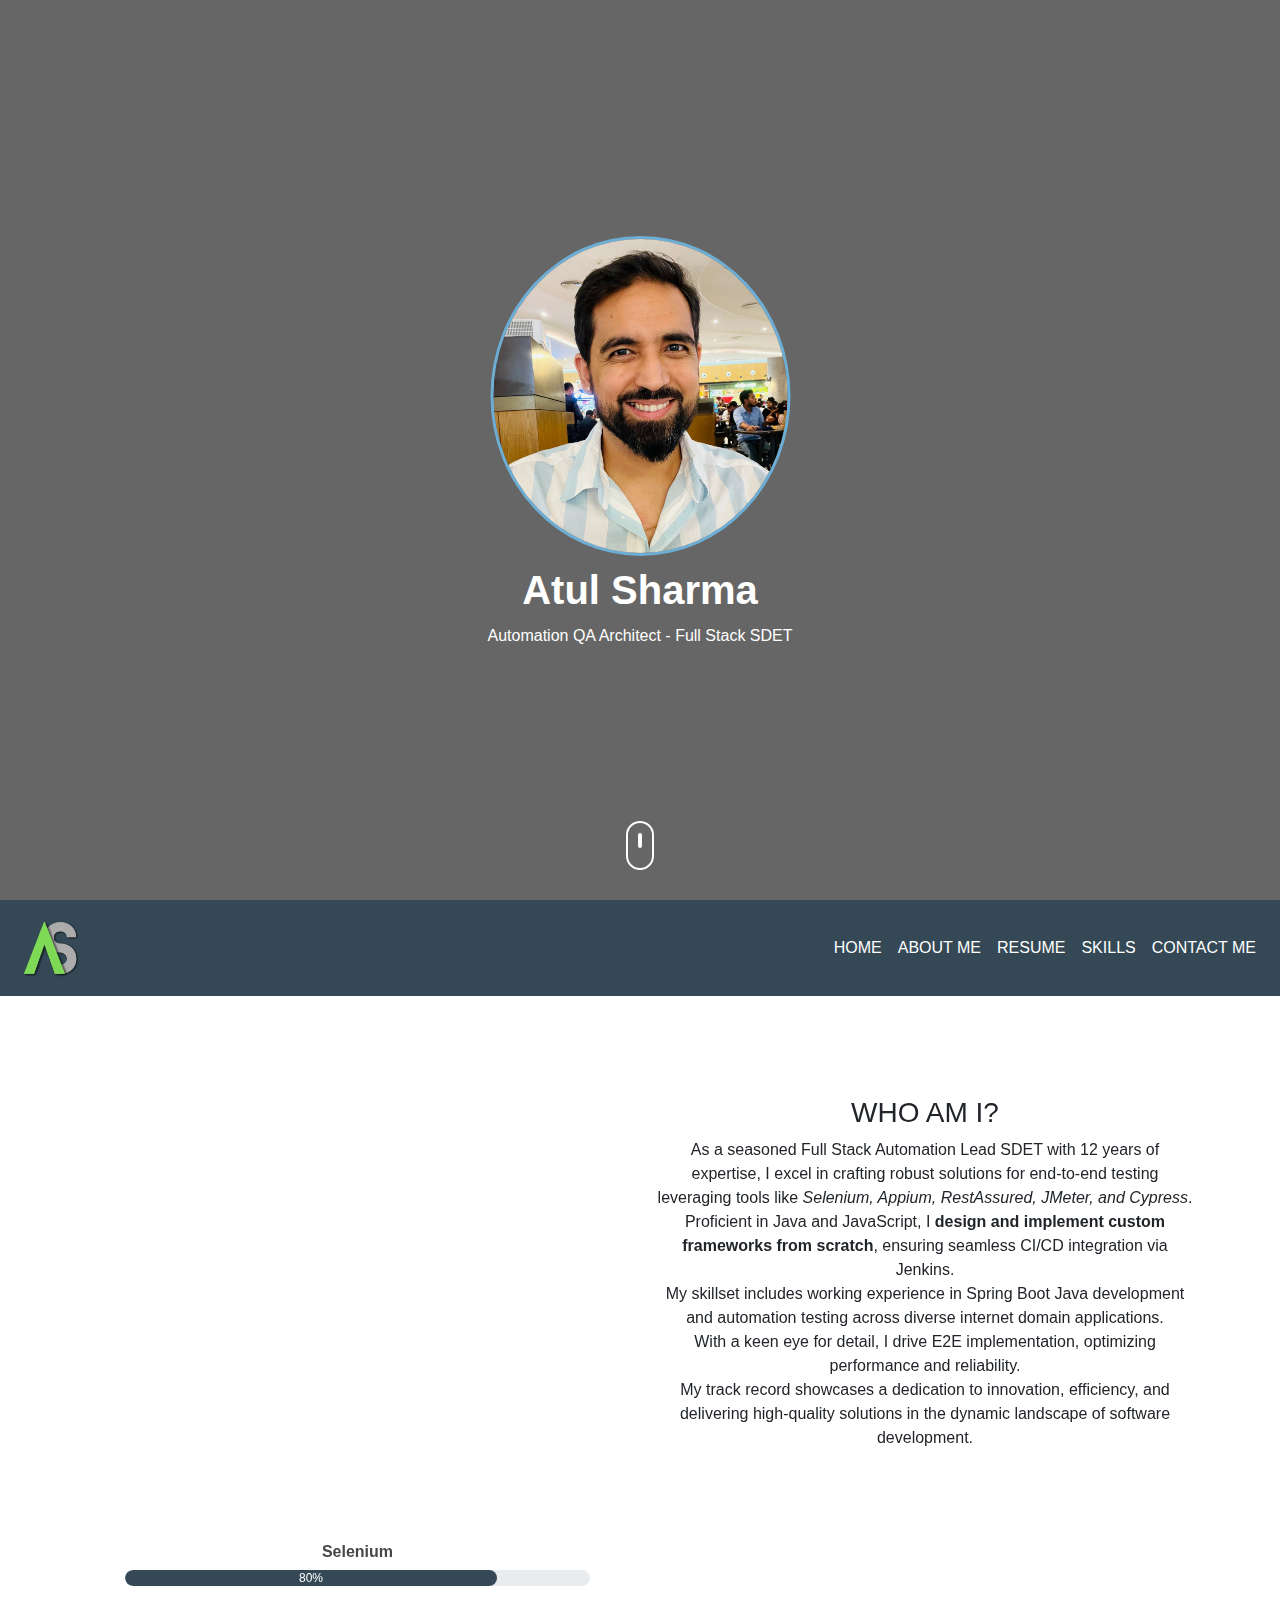
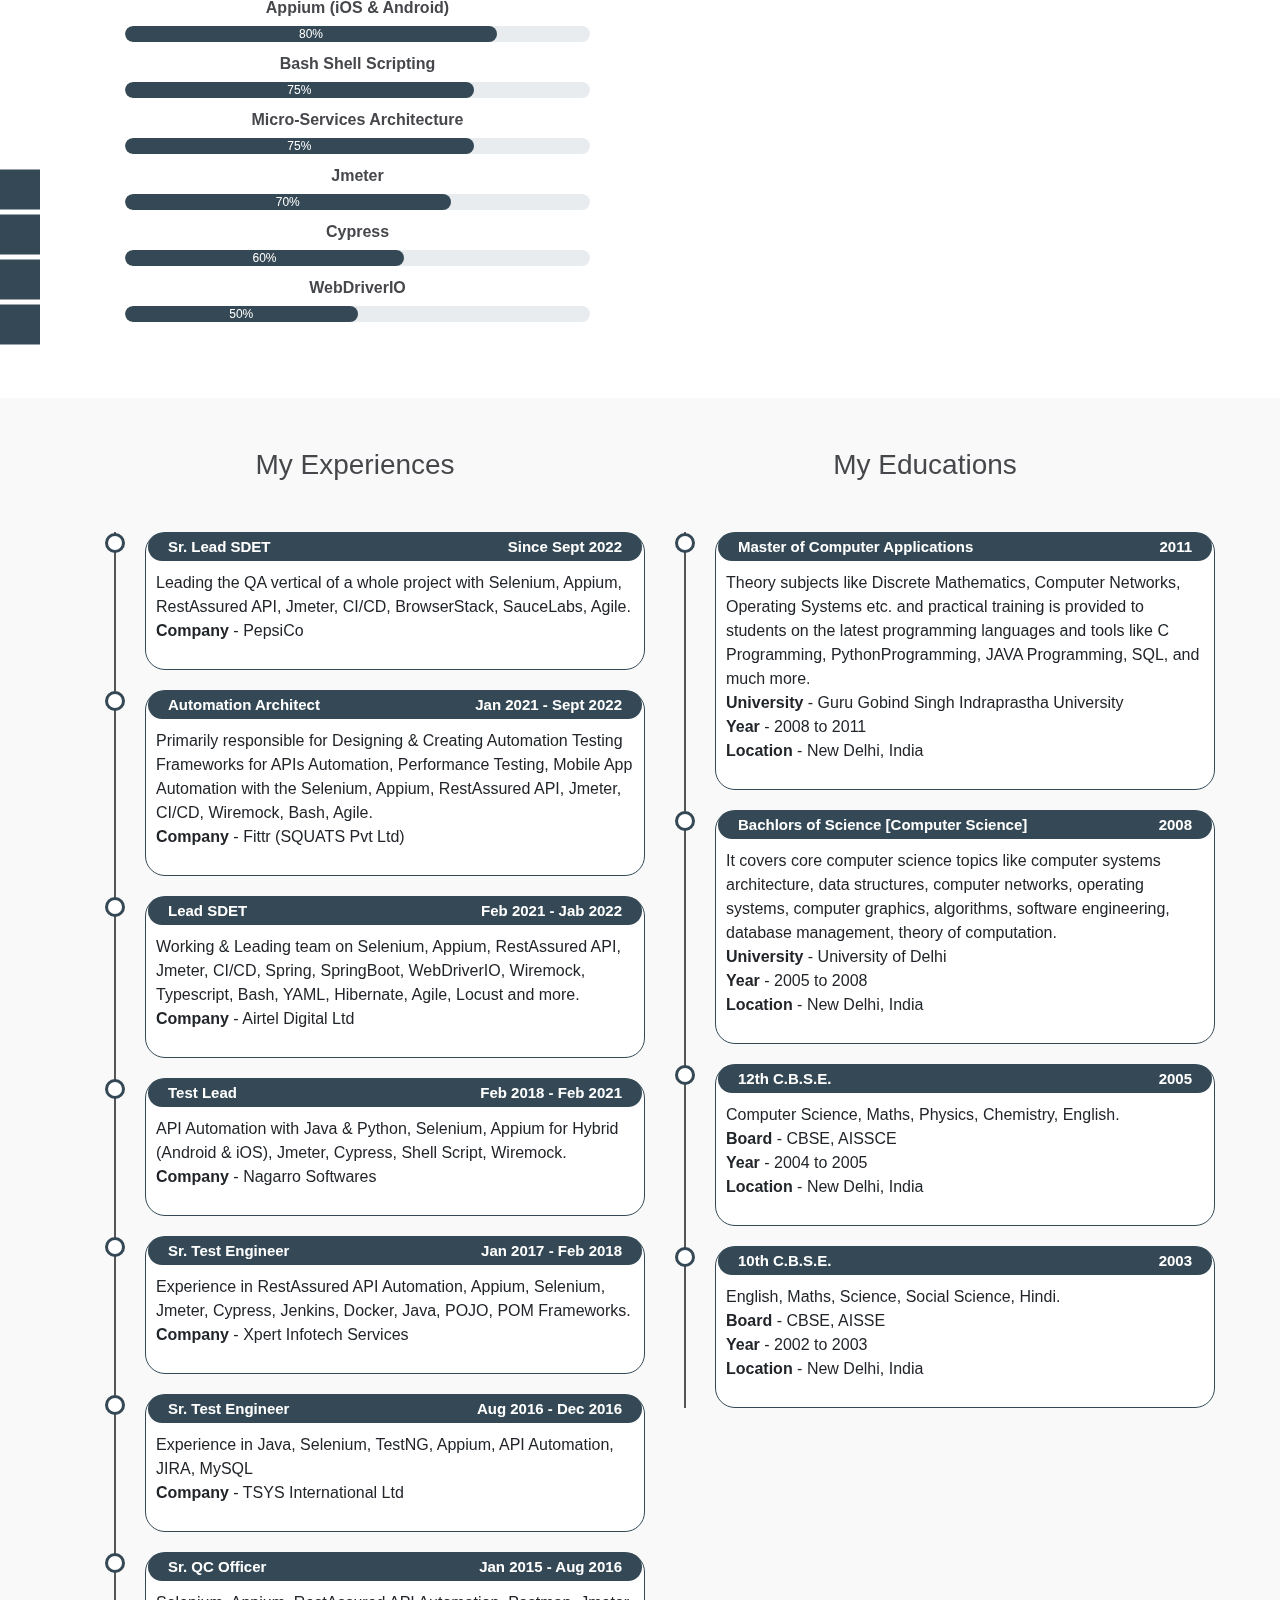
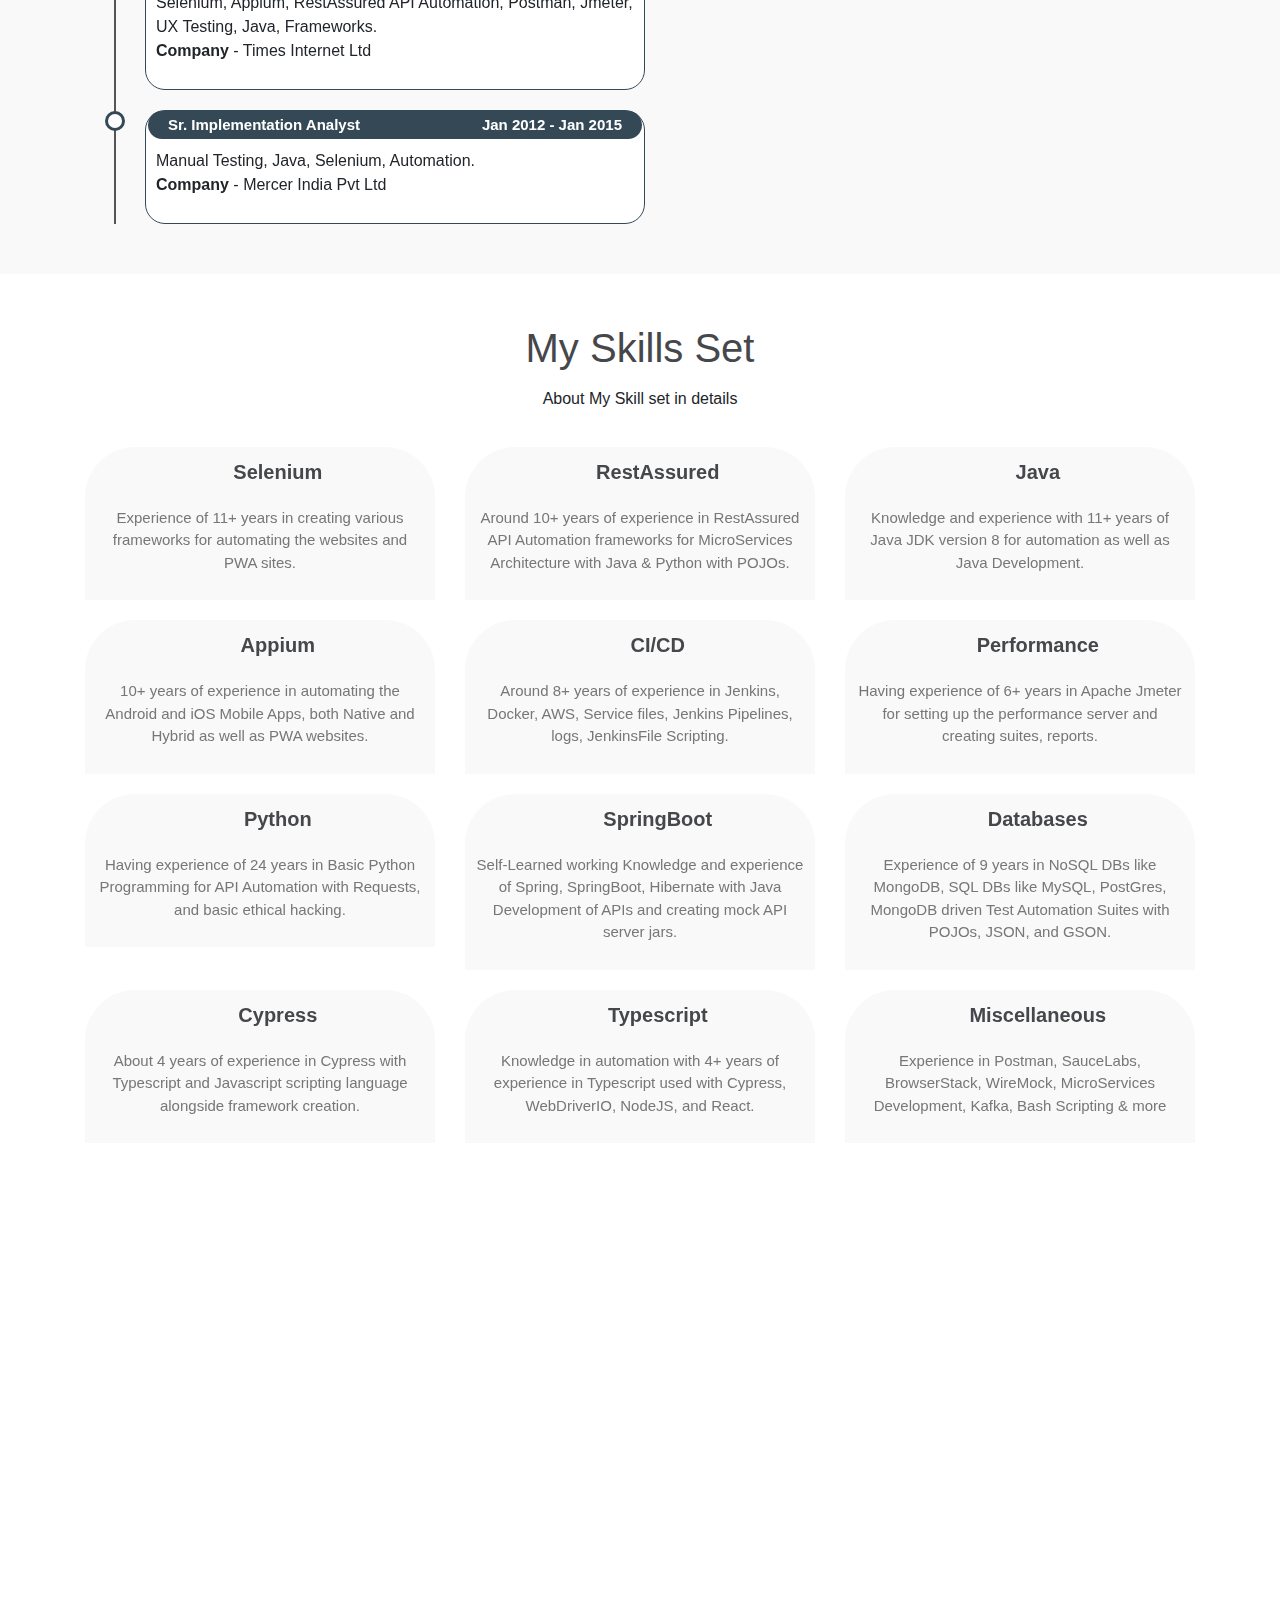
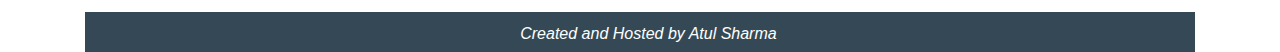
==== commit 6ec7e235: "Added some modification in css and content" ====
--- a/index.html
+++ b/index.html
@@ -214,59 +214,59 @@
                         <ul class="timeline">
                             <li>
                                 <h4><span>Sr. Lead SDET </span><span class="myText">Since Sept 2022 </span></h4>
-                                <p>Leading the QA vertical of a whole project with Selenium, Appium, RestAssured API, Jmeter, CI/CD, BrowserStack, SauceLabs, Agile. <br>
+                                <p style="padding:10px;">Leading the QA vertical of a whole project with Selenium, Appium, RestAssured API, Jmeter, CI/CD, BrowserStack, SauceLabs, Agile. <br>
                                     <b>Company</b> - PepsiCo<br>
                                 </p>
                             </li>
                             <li>
-                                <h4><span>Automation QA Architect </span><span class="myText">Jan 2021 - Sept 2022 </span></h4>
-                                <p>Primarily responsible for Designing & Creating Automation Testing Frameworks for APIs
+                                <h4><span>Automation Architect </span><span class="myText">Jan 2021 - Sept 2022 </span></h4>
+                                <p style="padding:10px;">Primarily responsible for Designing & Creating Automation Testing Frameworks for APIs
                                     Automation, Performance Testing, Mobile App Automation with the Selenium, Appium, RestAssured API, Jmeter, CI/CD, Wiremock, Bash, Agile. <br>
                                     <b>Company</b> - Fittr (SQUATS Pvt Ltd)<br>
                                 </p>
                             </li>
                             <li>
                                 <h4><span>Lead SDET </span><span class="myText">Feb 2021 - Jab 2022 </span></h4>
-                                <p>Working & Leading team on Selenium, Appium, RestAssured API, Jmeter, CI/CD, Spring, SpringBoot, WebDriverIO, Wiremock, Typescript, Bash, YAML, Hibernate, Agile, Locust and more. <br>
+                                <p style="padding:10px;">Working & Leading team on Selenium, Appium, RestAssured API, Jmeter, CI/CD, Spring, SpringBoot, WebDriverIO, Wiremock, Typescript, Bash, YAML, Hibernate, Agile, Locust and more. <br>
                                     <b>Company</b> - Airtel Digital Ltd<br>
                                 </p>
                             </li>
 
                             <li>
-                                <h4><span>Lead, Quality Assurance</span><span class="myText">Feb 2018 - Feb 2021</span>
+                                <h4><span>Test Lead</span><span class="myText">Feb 2018 - Feb 2021</span>
                                 </h4>
-                                <p>API Automation with Java & Python, Selenium, Appium for Hybrid (Android & iOS), Jmeter, Cypress, Shell Script, Wiremock. <br>
+                                <p style="padding:10px;">API Automation with Java & Python, Selenium, Appium for Hybrid (Android & iOS), Jmeter, Cypress, Shell Script, Wiremock. <br>
                                     <b>Company</b> - Nagarro Softwares<br>
                                 </p>
                             </li>
 
                             <li>
-                                <h4><span>Senior Test Engineer</span><span class="myText">Jan 2017 - Feb 2018</span>
+                                <h4><span>Sr. Test Engineer</span><span class="myText">Jan 2017 - Feb 2018</span>
                                 </h4>
-                                <p>Experience in RestAssured API Automation, Appium, Selenium, Jmeter, Cypress, Jenkins, Docker, Java, POJO, POM Frameworks. <br>
+                                <p style="padding:10px;">Experience in RestAssured API Automation, Appium, Selenium, Jmeter, Cypress, Jenkins, Docker, Java, POJO, POM Frameworks. <br>
                                     <b>Company</b> - Xpert Infotech Services<br>
                                 </p>
                             </li>
 
                             <li>
-                                <h4><span>Senior Test Engineer</span><span class="myText">Aug 2016 - Dec 2016</span>
+                                <h4><span>Sr. Test Engineer</span><span class="myText">Aug 2016 - Dec 2016</span>
                                 </h4>
-                                <p>Experience in Java, Selenium, TestNG, Appium, API Automation, JIRA, MySQL <br>
+                                <p style="padding:10px;">Experience in Java, Selenium, TestNG, Appium, API Automation, JIRA, MySQL <br>
                                     <b>Company</b> - TSYS International Ltd<br>
                                 </p>
                             </li>
 
                             <li>
-                                <h4><span>Senior QC Officer</span><span class="myText">Jan 2015 - Aug 2016</span></h4>
-                                <p>Selenium, Appium, RestAssured API Automation, Postman, Jmeter, UX Testing, Java, Frameworks. <br>
+                                <h4><span>Sr. QC Officer</span><span class="myText">Jan 2015 - Aug 2016</span></h4>
+                                <p style="padding:10px;">Selenium, Appium, RestAssured API Automation, Postman, Jmeter, UX Testing, Java, Frameworks. <br>
                                     <b>Company</b> - Times Internet Ltd<br>
                                 </p>
                             </li>
 
                             <li>
-                                <h4><span>Senior Implementation Analyst</span><span class="myText">Jan 2012 - Jan
+                                <h4><span>Sr. Implementation Analyst</span><span class="myText">Jan 2012 - Jan
                                         2015</span></h4>
-                                <p>Manual Testing, Java, Selenium, Automation. <br>
+                                <p style="padding:10px;">Manual Testing, Java, Selenium, Automation. <br>
                                     <b>Company</b> - Mercer India Pvt Ltd<br>
                                 </p>
                             </li>
@@ -278,7 +278,7 @@
                         <ul class="timeline">
                             <li>
                                 <h4><span>Master of Computer Applications</span><span class="myText">2011</span></h4>
-                                <p>Theory subjects like Discrete Mathematics, Computer Networks, Operating Systems etc. and practical training is provided to students on the latest programming languages and tools like C Programming, PythonProgramming, JAVA Programming, SQL, and much more. <br>
+                                <p style="padding:10px;">Theory subjects like Discrete Mathematics, Computer Networks, Operating Systems etc. and practical training is provided to students on the latest programming languages and tools like C Programming, PythonProgramming, JAVA Programming, SQL, and much more. <br>
                                     <b>University</b> - Guru Gobind Singh Indraprastha University<br>
                                     <b>Year</b> - 2008 to 2011<br>
                                     <b>Location</b> - New Delhi, India<br>
@@ -288,7 +288,7 @@
                             <li>
                                 <h4><span>Bachlors of Science [Computer Science]</span><span class="myText">2008</span>
                                 </h4>
-                                <p>It covers core computer science topics like computer systems architecture, data structures, computer networks, operating systems, computer graphics, algorithms, software engineering, database management, theory of computation. <br>
+                                <p style="padding:10px;">It covers core computer science topics like computer systems architecture, data structures, computer networks, operating systems, computer graphics, algorithms, software engineering, database management, theory of computation. <br>
                                     <b>University</b> - University of Delhi<br>
                                     <b>Year</b> - 2005 to 2008<br>
                                     <b>Location</b> - New Delhi, India<br>
@@ -297,7 +297,7 @@
 
                             <li>
                                 <h4><span>12th C.B.S.E.</span><span class="myText">2005</span></h4>
-                                <p>Computer Science, Maths, Physics, Chemistry, English. <br>
+                                <p style="padding:10px;">Computer Science, Maths, Physics, Chemistry, English. <br>
                                     <b>Board</b> - CBSE, AISSCE<br>
                                     <b>Year</b> - 2004 to 2005<br>
                                     <b>Location</b> - New Delhi, India<br>
@@ -306,7 +306,7 @@
 
                             <li>
                                 <h4><span>10th C.B.S.E.</span><span class="myText">2003</span></h4>
-                                <p>English, Maths, Science, Social Science, Hindi. <br>
+                                <p style="padding:10px;">English, Maths, Science, Social Science, Hindi. <br>
                                     <b>Board</b> - CBSE, AISSE<br>
                                     <b>Year</b> - 2002 to 2003<br>
                                     <b>Location</b> - New Delhi, India<br>
--- a/style.css
+++ b/style.css
@@ -230,12 +230,18 @@
   margin-left: 20px;
   margin-top: 20px;
   background-color: #fff;
+  margin-right: -20px;
+  border: 1px #344955 solid;
+  border-radius: 20px;
 }
 .timeline li h4 {
   background-color: #344955;
   padding: 5px 0 5px 20px;
+  /* padding: 5px 10px 5px 20px; */
   color: #fff;
   font-size: 15px;
+  border-radius: 50px;
+  margin: 0px 2px 0px 2px;
 }
 .timeline li h4 span {
   font-weight: bold;
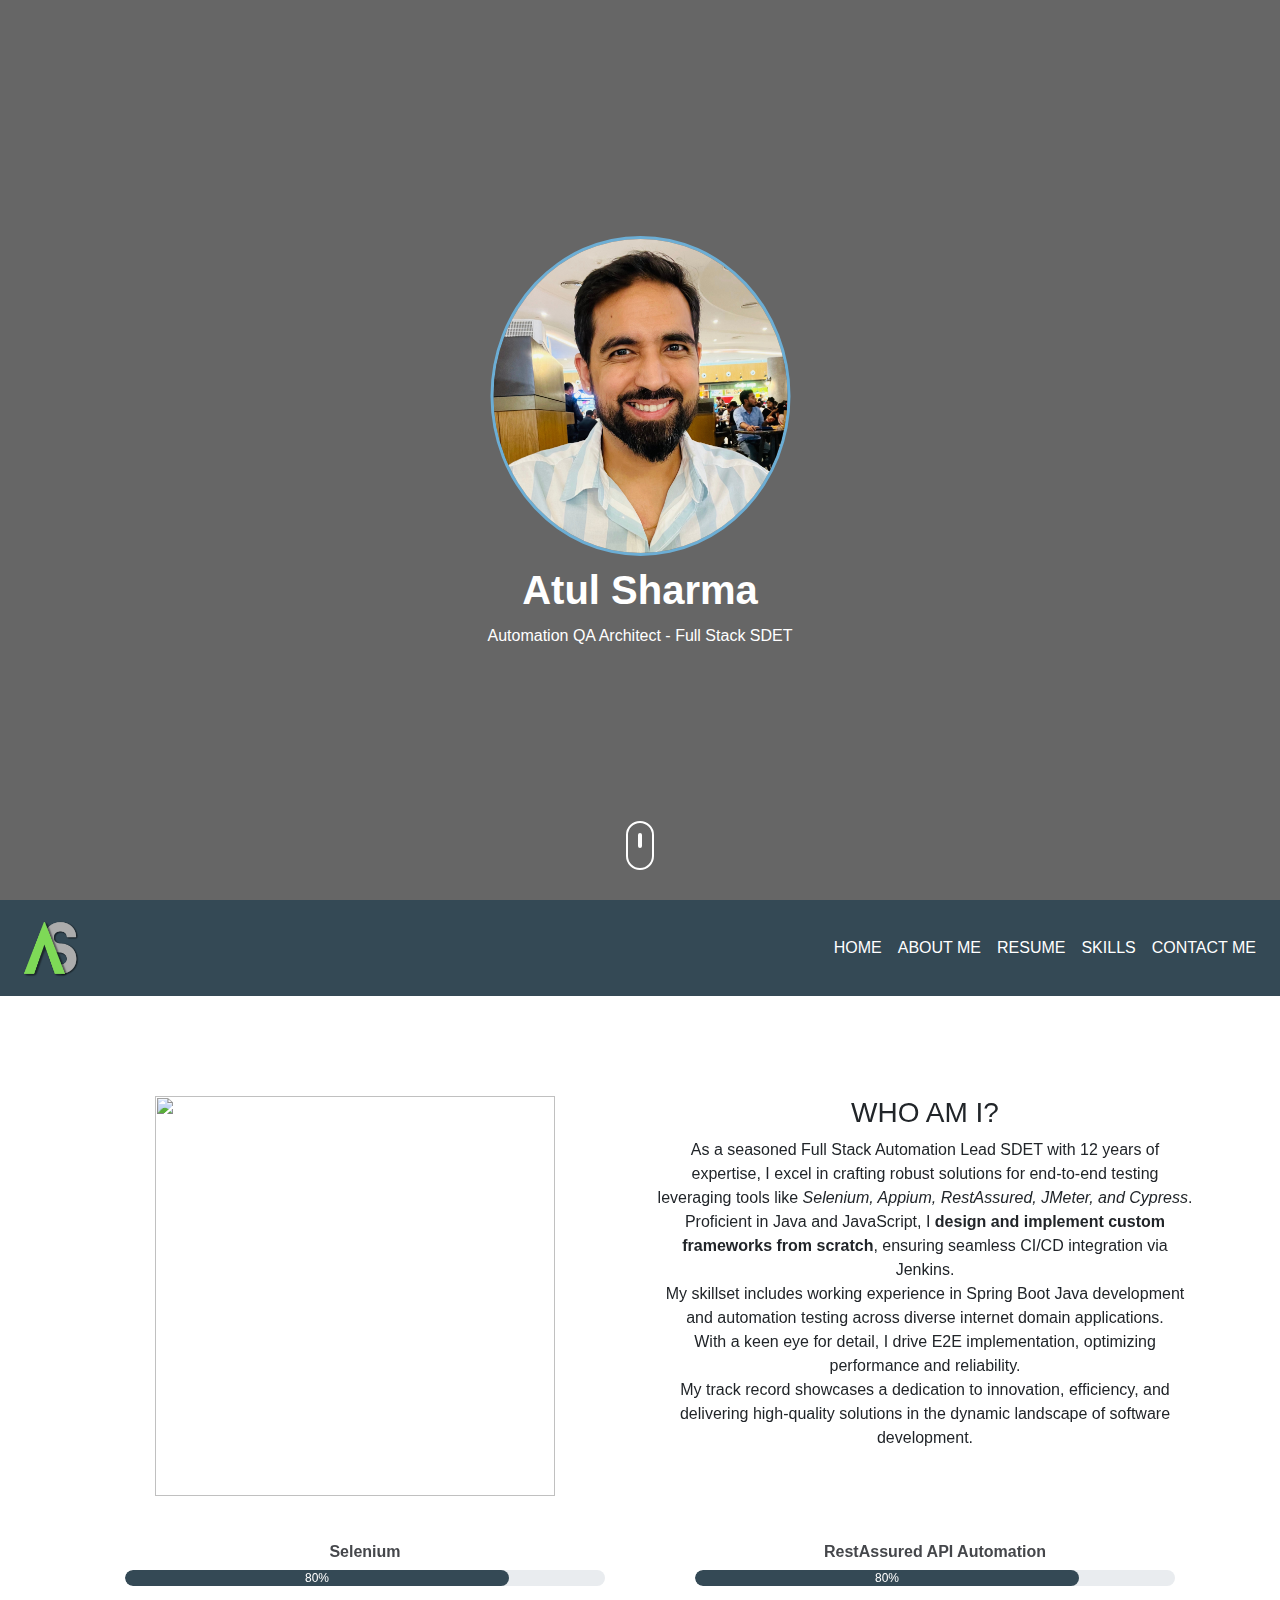
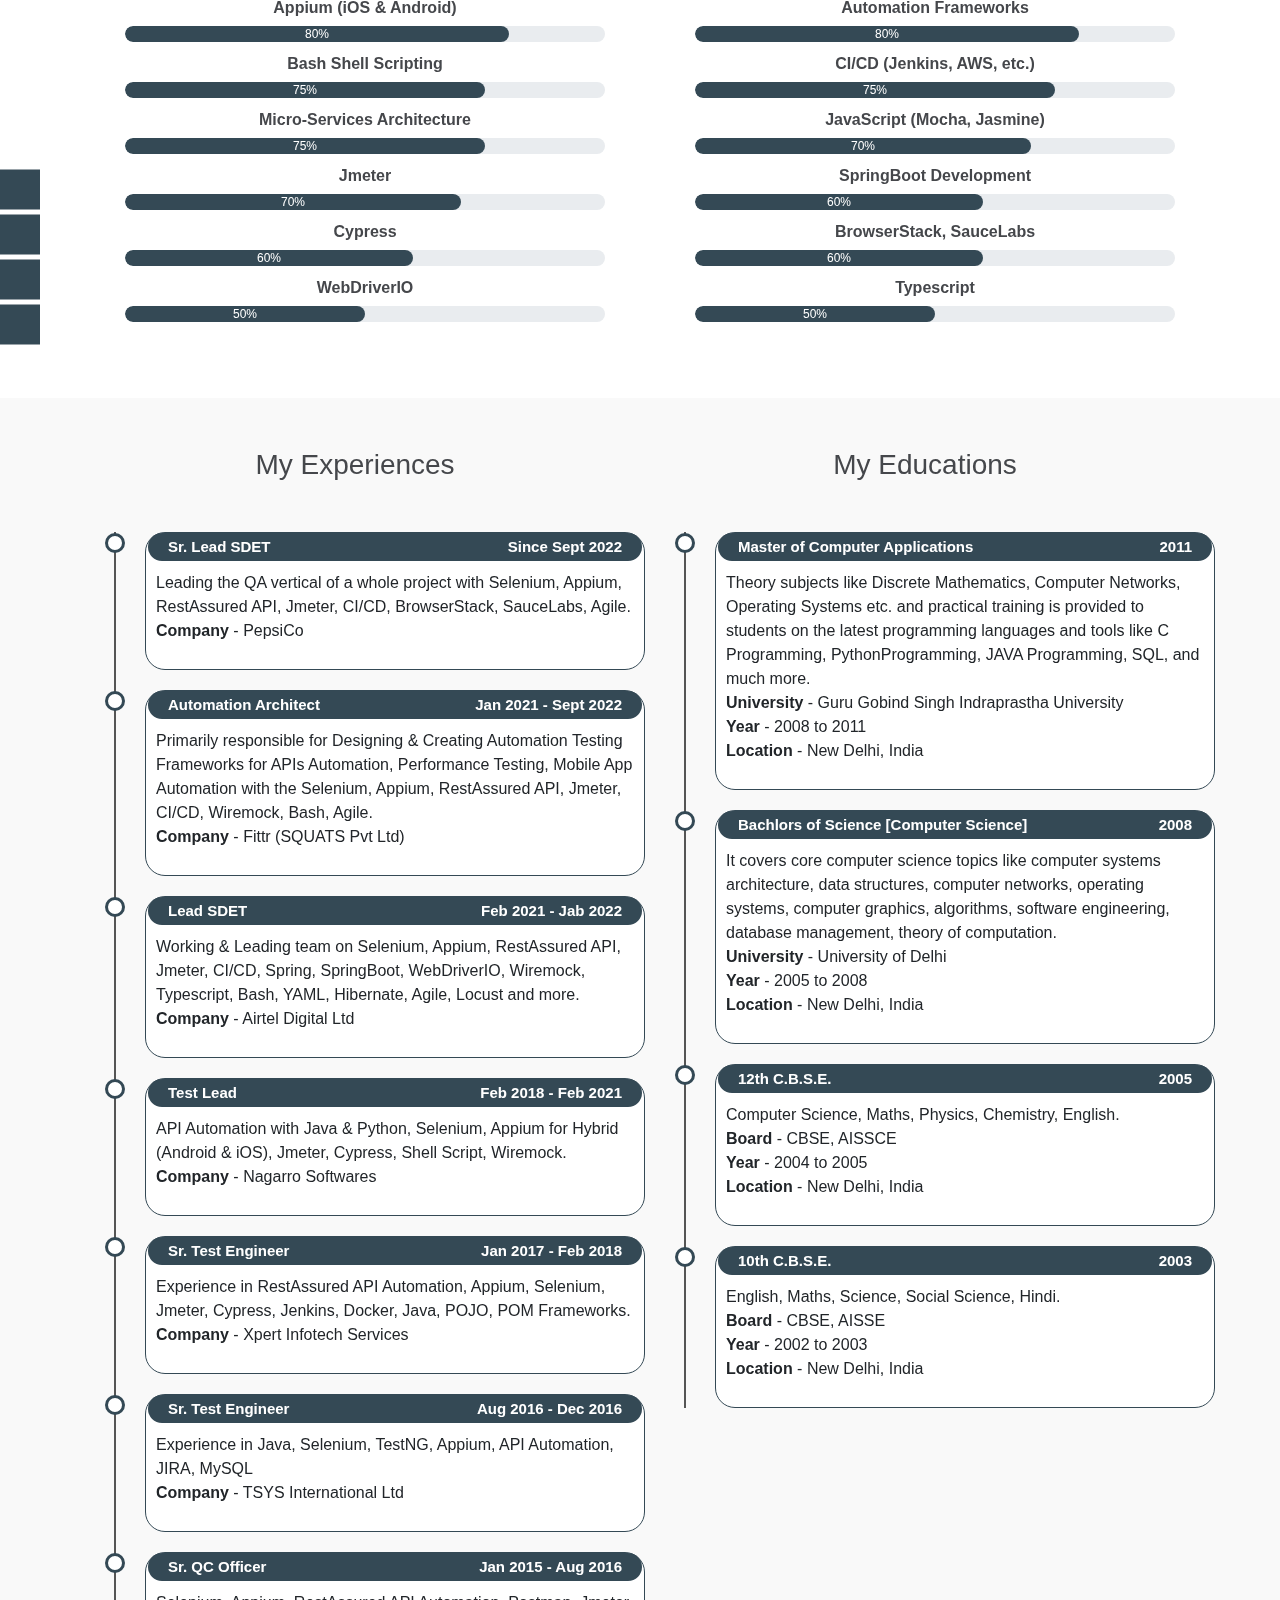
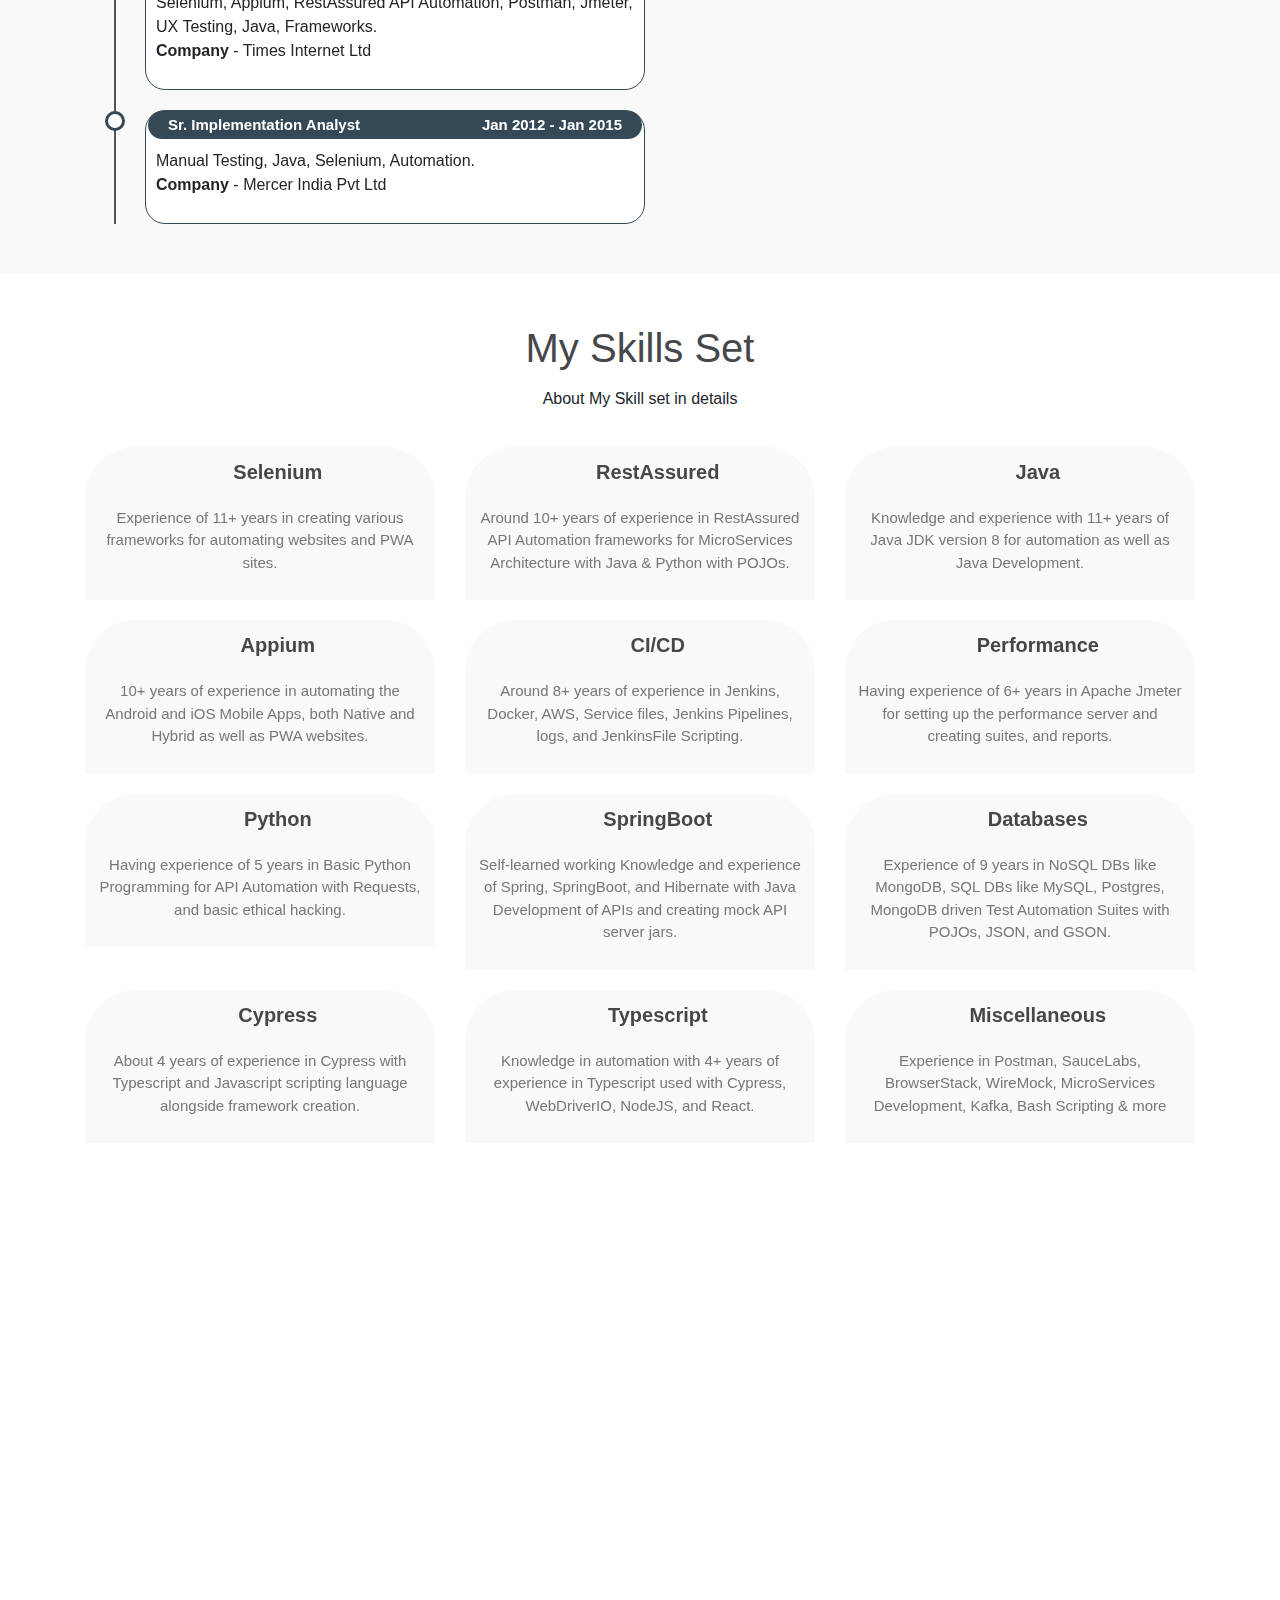
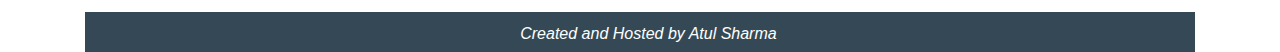
==== commit c4779b3e: "Typo Correction in index.html" ====
--- a/index.html
+++ b/index.html
@@ -1,7 +1,7 @@
 <html>
 
 <head>
-    <title> Atul Sharma - Profile and Experience</title>
+    <title> Atul Sharma - Automation QA Architect - 12+ Years Experience </title>
     <link rel="stylesheet" href="style.css">
     <link rel="shortcut icon" href="img/favicon.ico">
     <link rel="stylesheet" href="https://stackpath.bootstrapcdn.com/bootstrap/4.4.1/css/bootstrap.min.css">
@@ -329,7 +329,7 @@
 
                         <div class="skills-box">
                             <i class="fa fa-desktop"></i><span>Selenium</span>
-                            <p>Experience of 11+ years in creating various frameworks for automating the websites and PWA sites.</p>
+                            <p>Experience of 11+ years in creating various frameworks for automating websites and PWA sites.</p>
 
                         </div>
                     </div>
@@ -368,7 +368,7 @@
 
                         <div class="skills-box">
                             <i class="fa fa-server"></i><span>CI/CD</span>
-                            <p>Around 8+ years of experience in Jenkins, Docker, AWS, Service files, Jenkins Pipelines, logs, JenkinsFile Scripting.</p>
+                            <p>Around 8+ years of experience in Jenkins, Docker, AWS, Service files, Jenkins Pipelines, logs, and JenkinsFile Scripting.</p>
 
                         </div>
                     </div>
@@ -377,7 +377,7 @@
 
                         <div class="skills-box">
                             <i class="fa fa-line-chart"></i><span>Performance</span>
-                            <p>Having experience of 6+ years in Apache Jmeter for setting up the performance server and creating suites, reports.</p>
+                            <p>Having experience of 6+ years in Apache Jmeter for setting up the performance server and creating suites, and reports.</p>
 
                         </div>
                     </div>
@@ -389,7 +389,7 @@
 
                         <div class="skills-box">
                             <i class="fa fa-file-code-o"></i><span>Python</span>
-                            <p>Having experience of 24 years in Basic Python Programming for API Automation with Requests, and basic ethical hacking.</p>
+                            <p>Having experience of 5 years in Basic Python Programming for API Automation with Requests, and basic ethical hacking.</p>
 
                         </div>
                     </div>
@@ -398,7 +398,7 @@
 
                         <div class="skills-box">
                             <i class="fa fa-code"></i><span>SpringBoot</span>
-                            <p>Self-Learned working Knowledge and experience of Spring, SpringBoot, Hibernate with Java Development of APIs and creating mock API server jars.</p>
+                            <p> Self-learned working Knowledge and experience of Spring, SpringBoot, and Hibernate with Java Development of APIs and creating mock API server jars.</p>
 
                         </div>
                     </div>
@@ -407,7 +407,7 @@
 
                         <div class="skills-box">
                             <i class="fa fa-database"></i><span>Databases</span>
-                            <p>Experience of 9 years in NoSQL DBs like MongoDB, SQL DBs like MySQL, PostGres, MongoDB driven Test Automation Suites with POJOs, JSON, and GSON.</p>
+                            <p>Experience of 9 years in NoSQL DBs like MongoDB, SQL DBs like MySQL, Postgres, MongoDB driven Test Automation Suites with POJOs, JSON, and GSON.</p>
 
                         </div>
                     </div>
